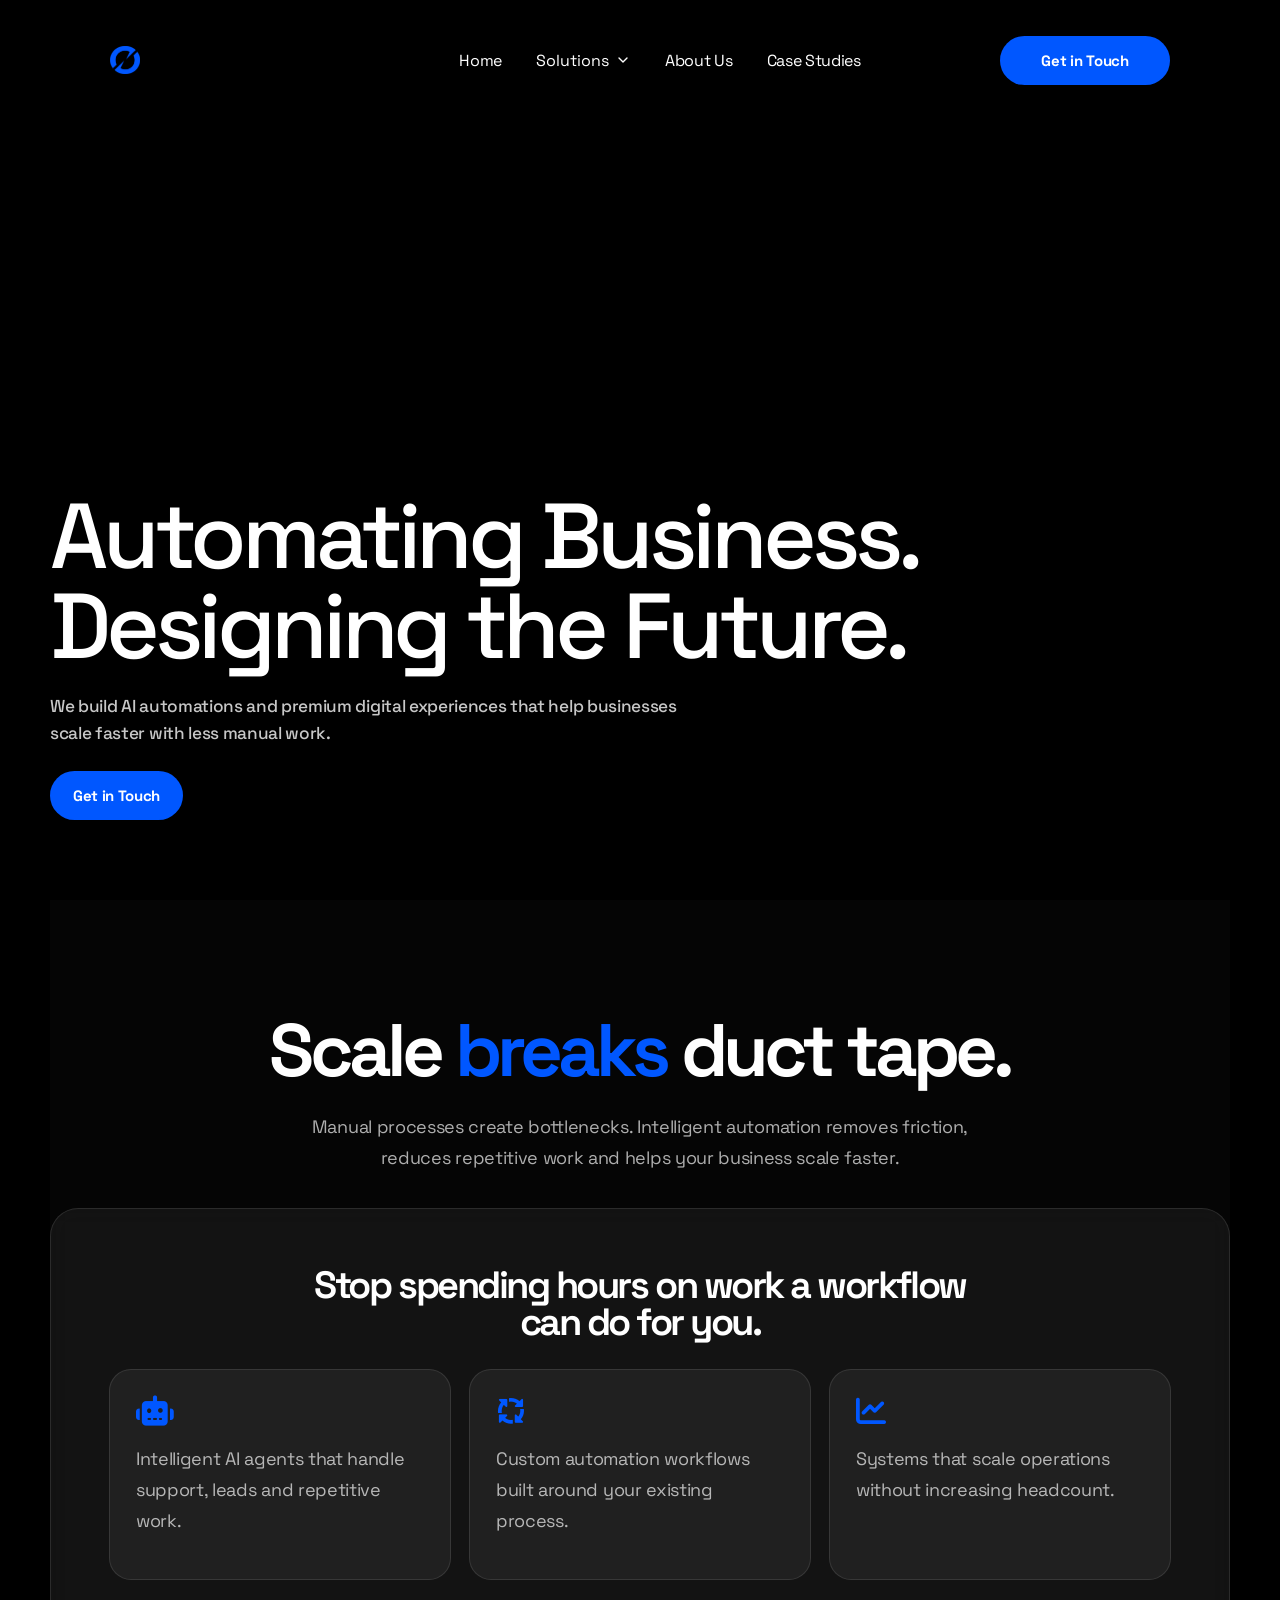
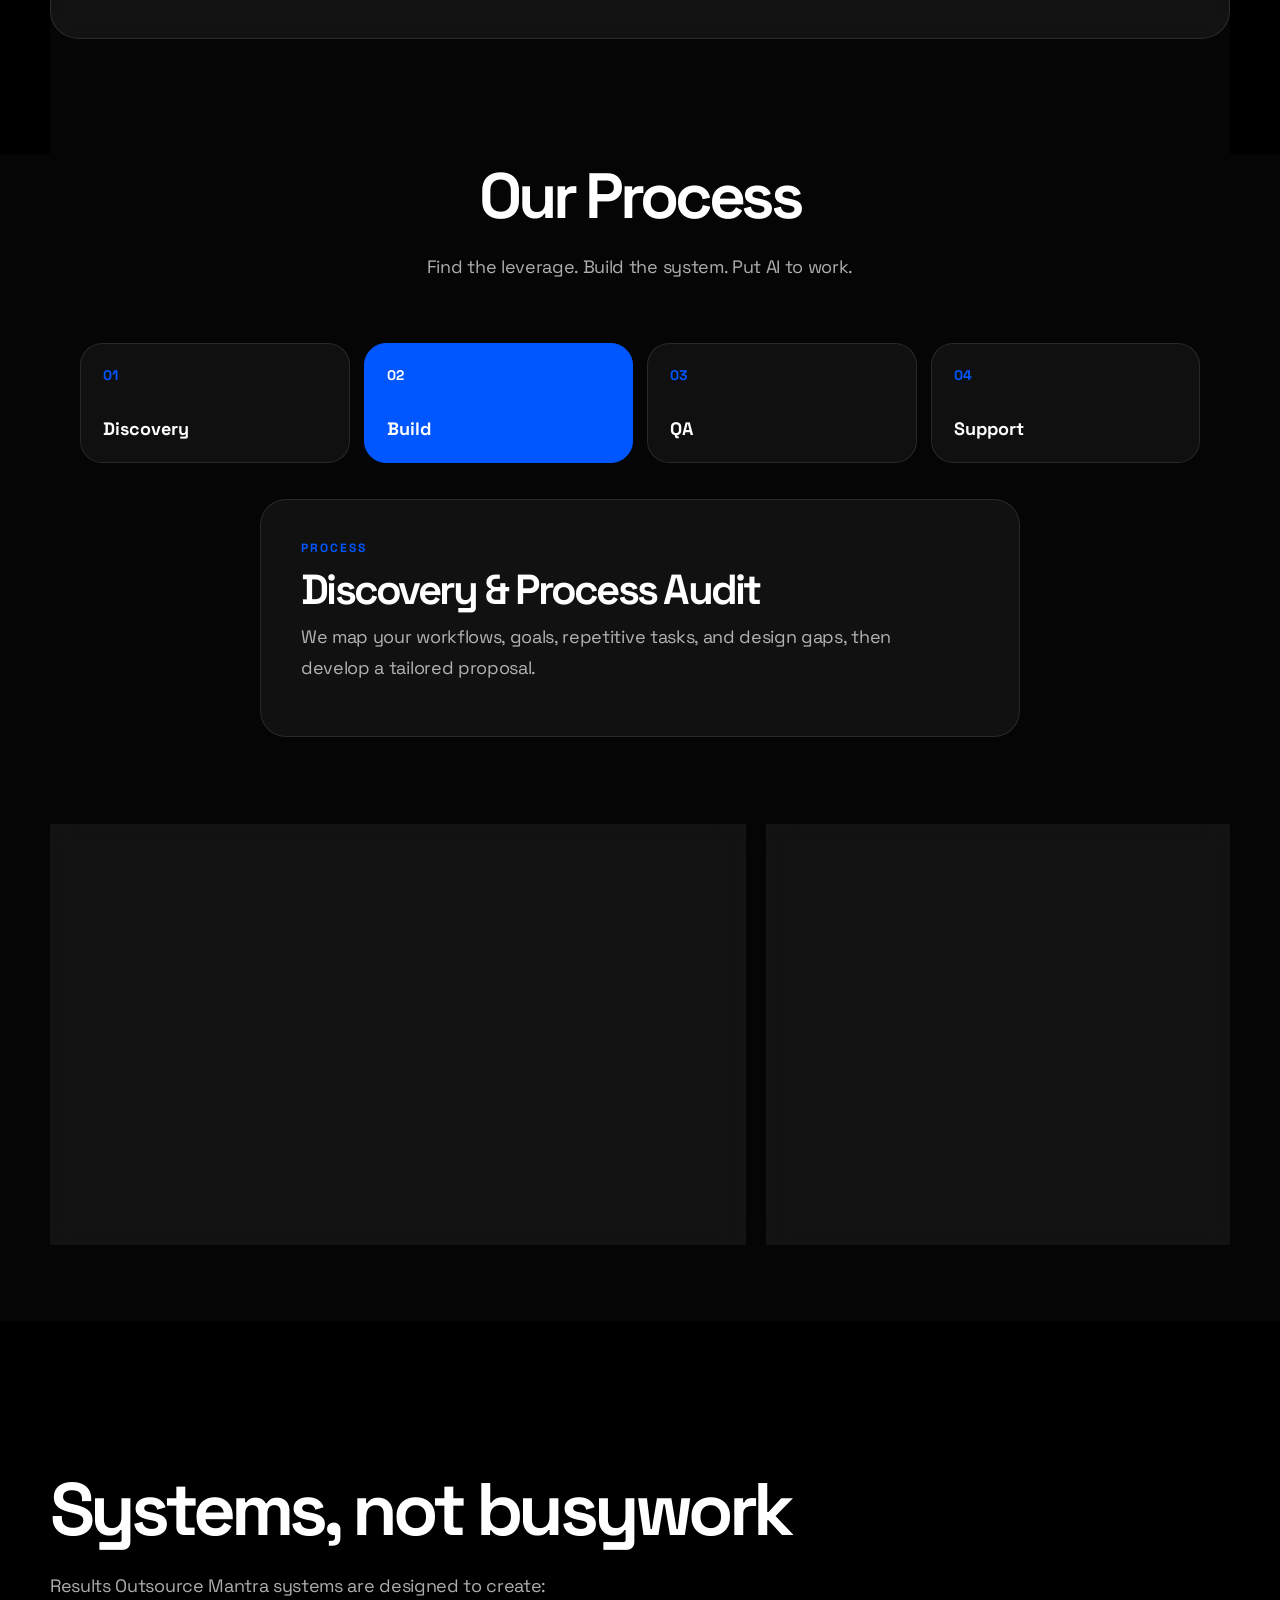
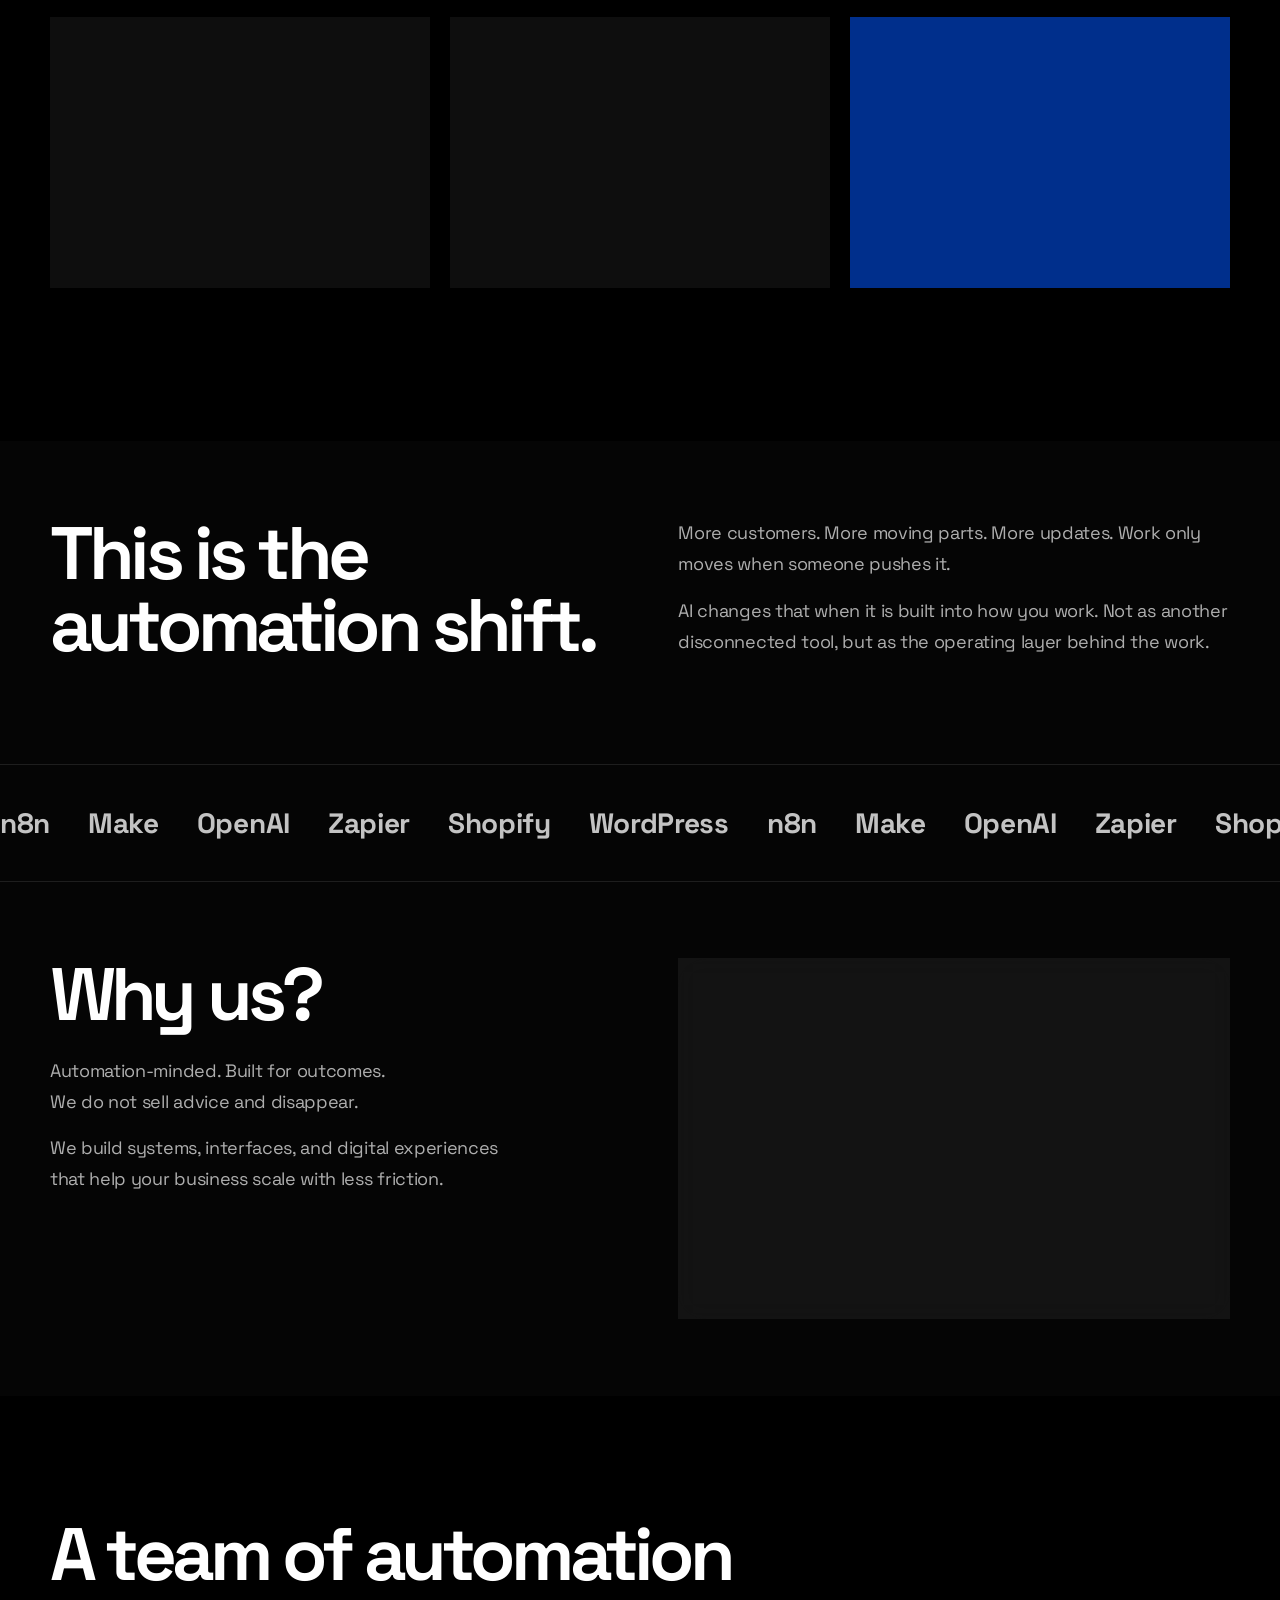
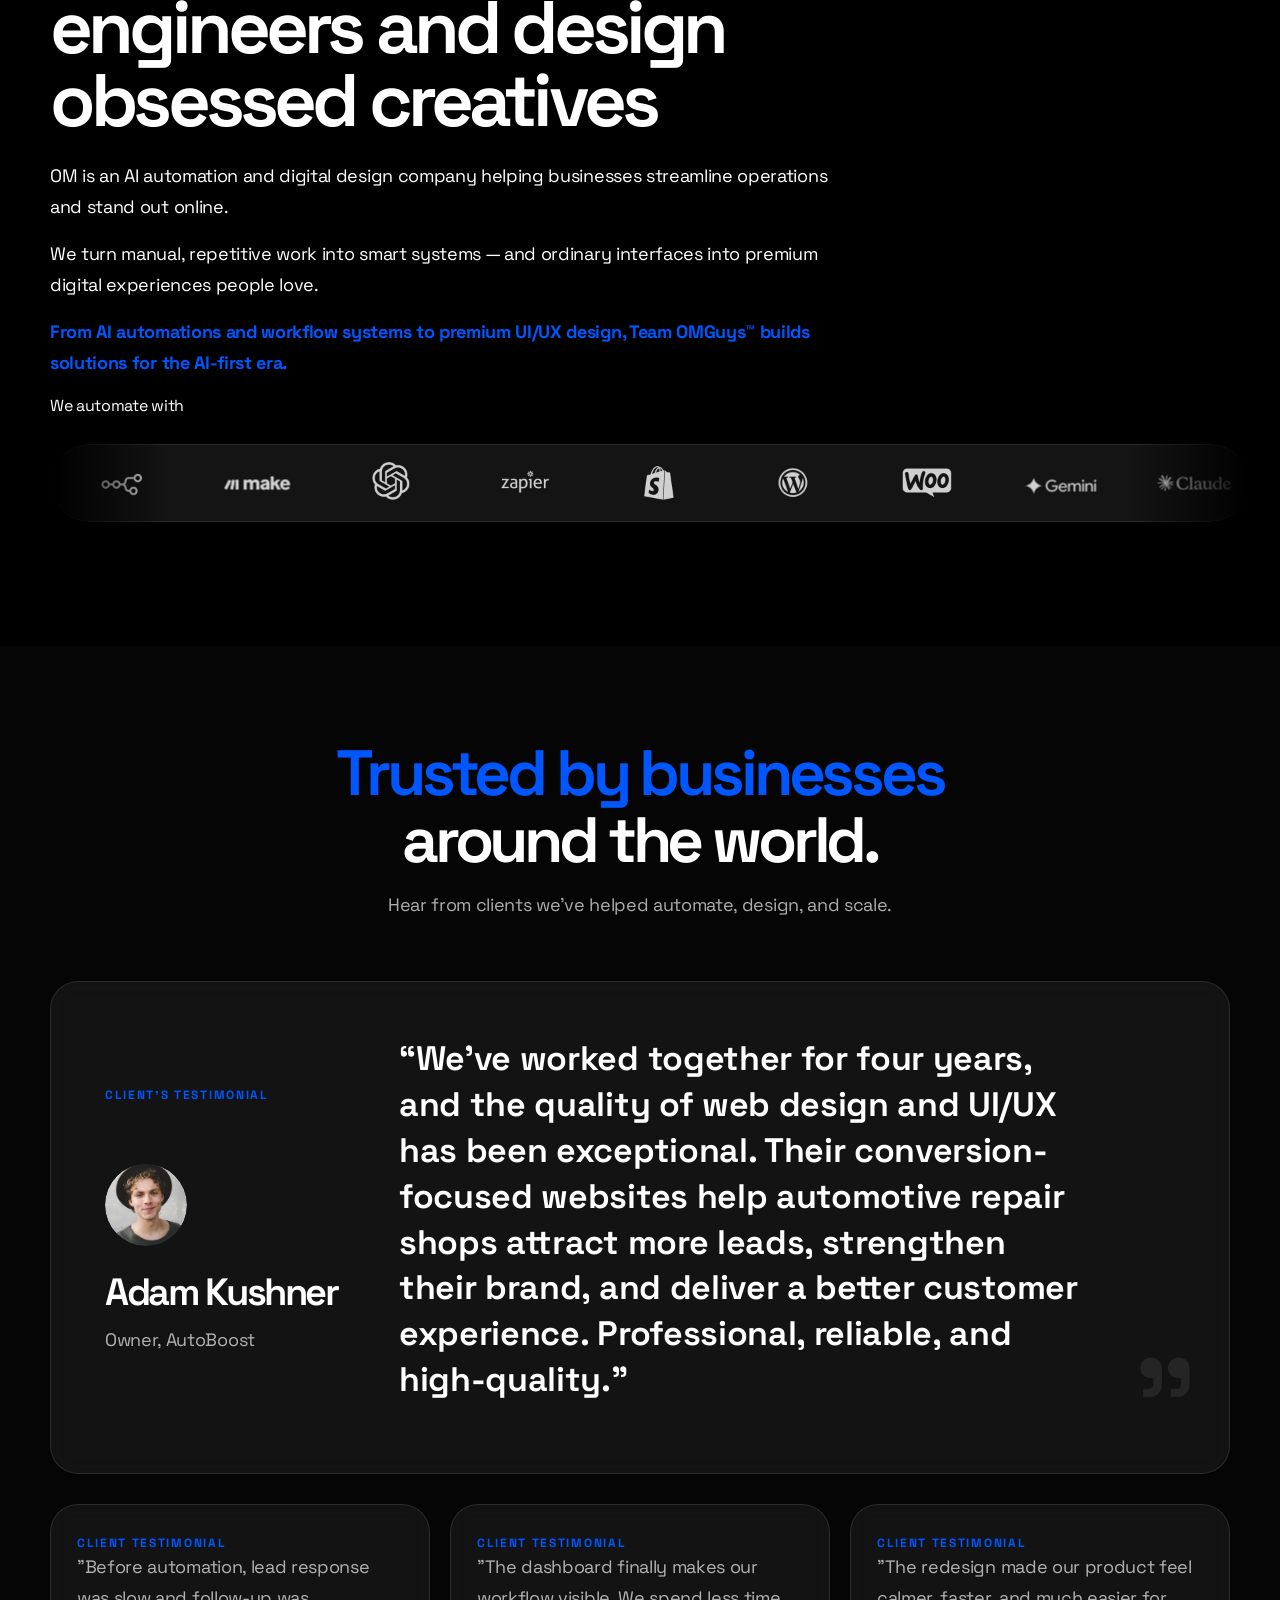
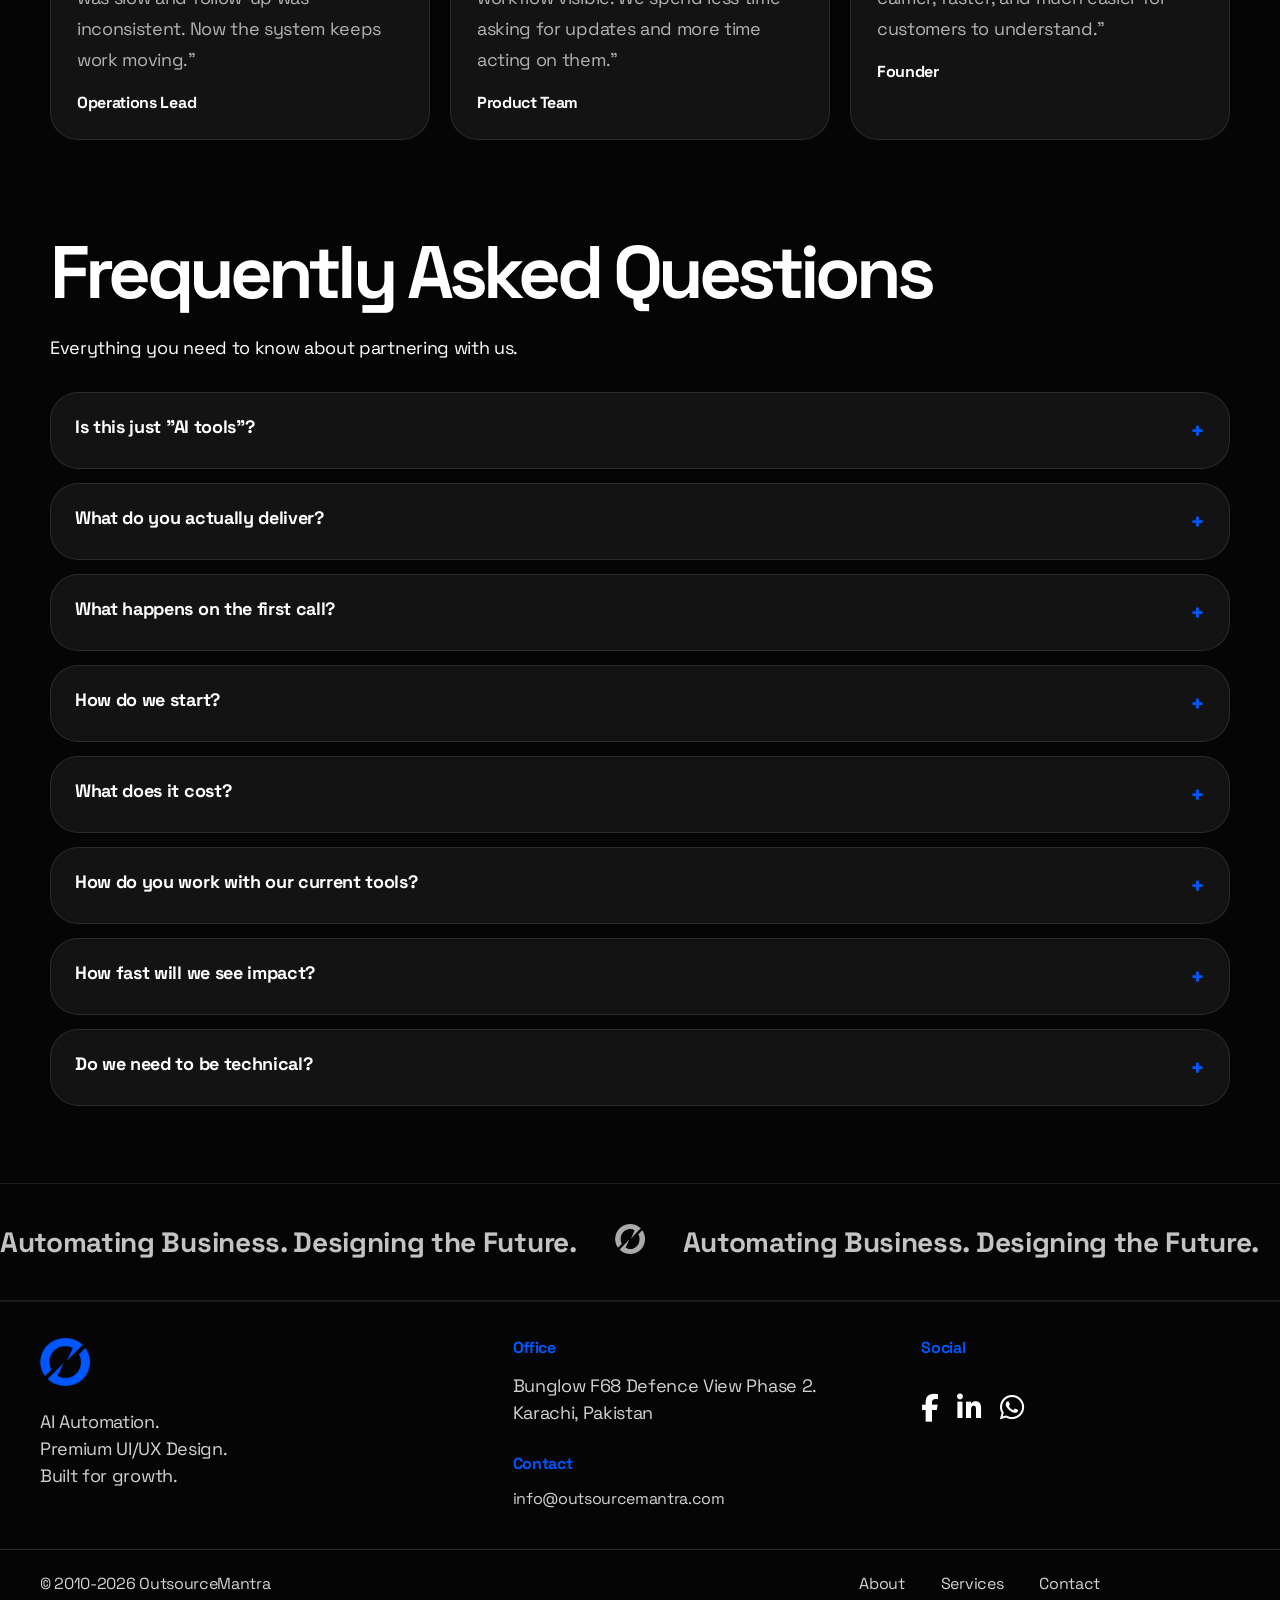
==== index.html @ 35a416cd "Final OM website update" ====
<!doctype html>
<html lang="en">
<!-- HOME index.html -->
<head>
  <meta charset="utf-8" />
  <meta name="viewport" content="width=device-width, initial-scale=1" />
  <meta name="theme-color" content="#020202" />

  <!-- Primary SEO -->
  <title>AI Automation & Premium UI/UX Design | Outsource Mantra</title>

  <meta name="description"
    content="AI automation, workflow systems, and premium UI/UX design built for businesses serious about growth." />

  <meta name="keywords"
    content="AI automation agency, workflow automation, chatbot development, AI agents, UI UX design agency, SaaS design, n8n automation, Make automation, Karachi" />

  <meta name="robots" content="index, follow" />

  <link rel="canonical" href="https://om-one-bay.vercel.app/" />

  <!-- Open Graph -->
  <meta property="og:type" content="website" />
  <meta property="og:url" content="https://om-one-bay.vercel.app/" />
  <meta property="og:site_name" content="Outsource Mantra" />
  <meta property="og:image:url" content="https://om-one-bay.vercel.app/assets/og-image1.jpg" />
<meta property="og:image:secure_url" content="https://om-one-bay.vercel.app/assets/og-image1.jpg" />
<meta property="og:image:type" content="image/jpeg" />
<meta property="og:image:width" content="1200" />
<meta property="og:image:height" content="630" />
<meta property="og:image:alt" content="AI Automation & Premium UI/UX Design | Outsource Mantra" />
  <meta property="og:title"
    content="AI Automation & Premium UI/UX Design | Outsource Mantra" />

  <meta property="og:description"
    content="AI automation, workflow systems, and premium UI/UX design built for businesses serious about growth." />

  <!-- <meta property="og:image"
    content="https://om-one-bay.vercel.app/assets/og-image.jpg" />

  <meta property="og:image:secure_url"
    content="https://om-one-bay.vercel.app/assets/og-image.jpg" /> -->

  <meta property="og:image:type" content="image/jpeg" />
  <meta property="og:image:width" content="1200" />
  <meta property="og:image:height" content="630" />

  <meta property="og:image:alt"
    content="AI Automation & Premium UI/UX Design | Outsource Mantra" />

  <!-- Twitter / X -->
  <meta name="twitter:card" content="summary_large_image" />

  <meta name="twitter:title"
    content="AI Automation & Premium UI/UX Design | Outsource Mantra" />

  <meta name="twitter:description"
    content="AI automation, workflow systems, and premium UI/UX design built for businesses serious about growth." />

  <meta name="twitter:image"
    content="https://om-one-bay.vercel.app/assets/og-image.jpg" />

  <!-- Schema -->
  <script type="application/ld+json">
  {
    "@context": "https://schema.org",
    "@type": "Organization",
    "name": "Outsource Mantra",
    "alternateName": "Team OMGuys",
    "url": "https://om-one-bay.vercel.app",
    "logo": "https://om-one-bay.vercel.app/assets/logo-blue.png",
    "email": "info@outsourcemantra.com",
    "address": {
      "@type": "PostalAddress",
      "addressLocality": "Karachi",
      "addressCountry": "PK"
    },
    "sameAs": [
      "https://www.facebook.com/outsourcemantra",
      "https://www.linkedin.com/company/outsourcemantra"
    ]
  }
  </script>

  <!-- Fonts -->
  <link rel="preconnect" href="https://fonts.googleapis.com" />
  <link rel="preconnect" href="https://fonts.gstatic.com" crossorigin />

  <link
    href="https://fonts.googleapis.com/css2?family=Inter:wght@300;400;500;600;700;800&family=Space+Grotesk:wght@300;400;500;600;700&display=swap"
    rel="stylesheet" />

  <!-- Icons -->
  <link rel="stylesheet"
    href="https://cdnjs.cloudflare.com/ajax/libs/font-awesome/6.5.2/css/all.min.css" />

  <!-- Styles -->
  <link rel="stylesheet"
    href="assets/style-blue.css?v=20260623-og" />
</head>
<body>
  <div class="gradient-blur" aria-hidden="true">
    <div></div>
    <div></div>
    <div></div>
    <div></div>
    <div></div>
    <div></div>
  </div>
  <header class="site-navbar" data-header data-js="site-navbar">
    <a class="site-navbar__brand" href="index.html" aria-label="Outsource Mantra home"><img class="site-navbar__logo"
        src="assets/logo-blue.png" alt="Outsource Mantra logo"></a>
       
    <button class="site-navbar__toggle" type="button" data-js="nav-toggle" aria-expanded="false"
      aria-controls="site-nav"><span></span><span></span><span></span></button>
    <nav class="site-navbar__menu" id="site-nav" data-js="site-menu" aria-label="Primary navigation">
      <a href="index.html">Home</a>
      <div class="site-navbar__menu-group" data-js="nav-menu-group">
        
        <button class="site-navbar__dropdown-trigger" type="button" data-js="nav-dropdown-trigger"
          aria-expanded="false">Solutions <svg class="site-navbar__chevron" width="16" height="16" viewBox="0 0 24 24"
            fill="none">
            <path d="M6 9L12 15L18 9" stroke="currentColor" stroke-width="2" stroke-linecap="round"
              stroke-linejoin="round" />
          </svg></button>
        <div class="site-navbar__dropdown">


          <a href="services.html#ux">Premium UI/UX Design</a>
          <a href="services.html#ugc">UGC Videos</a>
          <a href="services.html#ai">AI Automation</a>
          <a href="services.html#build">Build & Integrate</a>
        </div>
      </div>
      
      <a href="about.html">About Us</a>
      <a href="work.html">Case Studies</a>
    </nav>
    <a class="button button--primary site-navbar__cta" data-js="nav-cta" href="contact.html">Get in Touch</a>
  </header>

  <main>
    <section class="hero cinematic">
      <div class="media-bg media-command" aria-hidden="true">
        <video class="hero-video" autoplay muted loop playsinline>
          <source src="assets/video.mp4" type="video/mp4">
        </video>
      </div>
      <div class="hero-overlay" aria-hidden="true"></div>
      <div class="hero-inner animate-on-scroll">
        <h1>Automating Business.</h1>
        <h2>Designing the Future.</h2>
        <p>
          We build AI automations and premium digital experiences that help businesses scale faster with less manual
          work.
        </p>
        <a class="button button--primary hero__cta" href="contact.html">Get in Touch</a>
      </div>
    </section>
    <section class="break-section animate-on-scroll">
      <h2>Scale <span>breaks</span> duct tape.</h2>
      <p>
        Manual processes create bottlenecks. Intelligent automation removes friction,
        reduces repetitive work and helps your business scale faster.
      </p>
      <div class="install-block">
        <h3>
          <center><span>Stop spending hours on work</span>
            a workflow <br>can do for you.</center>

        </h3>

        <div class="install-grid">

          <article>
            <i class="fa-solid fa-robot feature-icon"></i>

            <p>
              Intelligent AI agents that handle
              support, leads and repetitive work.
            </p>
          </article>

          <article>
            <i class="fa-solid fa-arrows-spin feature-icon"></i>
            <p>
              Custom automation workflows
              built around your existing process.
            </p>
          </article>

          <article>
            <i class="fa-solid fa-chart-line feature-icon"></i>
            <p>
              Systems that scale operations
              without increasing headcount.
            </p>
          </article>

        </div>
      </div>
    </section>

    <section class="approach" id="process">
      <div class="approach-head animate-on-scroll">
        <h2>Our Process</h2>
        <p>Find the leverage. Build the system. Put AI to work.</p>
      </div>

      <div class="process-orbit animate-on-scroll">

        <div class="process-tabs" role="tablist">
          <button class="active" type="button" data-step="0"><b>01</b> Discovery</button>
          <button type="button" data-step="1"><b>02</b> Build</button>
          <button type="button" data-step="2"><b>03</b> QA</button>
          <button type="button" data-step="3"><b>04</b> Support</button>
        </div>

        <div class="process-showcase" data-process-showcase>
          <span>PROCESS</span>
          <h3>Discovery & Process Audit</h3>
          <p>
            We map your workflows, goals, repetitive tasks,
            and design gaps, then develop a tailored proposal.
          </p>
        </div>

      </div>
    </section>
    <section class="start-here section-dark">
      <div class="section-shell animate-on-scroll">
        <div class="offer-grid">
          <article class="offer-card media-card">
            <img class="card-video" src="assets/ble.png" alt="Full system installation">
            <div class="offer-card-content">
              <span class="offer-pill">FullStack</span>
              <h3>We build and install your custom AI team across the business so work runs, quality goes up, and output
                scales without you in the middle.</h3>
              <p>We'll diagnose fast and tell you what to build first.</p>
            </div>
          </article>
          <article class="offer-card texture-card">
            <div class="offer-card-content">
              <span class="offer-pill">In-House Agent</span>
              <p class="offer-kicker">Want to start small?</p>
              <h3>One AI role installed to solve one defined problem fast.</h3>

              <p>We'll tell you if you need an agent or a full system.</p>
              <a class="button button--primary" href="contact.html">Get in Touch</a>
            </div>
          </article>
        </div>
      </div>
    </section>

    <section class="results section-dark animate-on-scroll">
      <div class="media-bg media-desk" aria-hidden="true">
        <video class="card-video" autoplay muted loop playsinline preload="metadata" aria-hidden="true">
          <source src="assets/typewriter.mp4" type="video/mp4">
        </video>
      </div>
      <div class="section-shell">
        <h2>Systems, not busywork</h2>
        <p>Results Outsource Mantra systems are designed to create:</p>
        <div class="metric-grid">
          <article><strong ">20+</strong><b>years of delivery</b><span>Digital operations, design, development, and client
              delivery experience.</span></article>
          <article><strong ">24/7</strong><b>AI support coverage</b><span>Agents and chatbots can handle first-response
              work around the clock.</span></article>
          <article class="accent"><strong>0</strong><b>manual copy-paste loops</b><span>When tools are integrated
              correctly, routine updates move on their own.</span></article>
        </div>
      </div>
    </section>

    <section class="manifesto section-dark">
      <div class="section-shell split animate-on-scroll">
        <h2>This is the automation shift.</h2>
        <div>
          <p>More customers. More moving parts. More updates. Work only moves when someone pushes it.</p>
          <p>AI changes that when it is built into how you work. Not as another disconnected tool, but as the
            operating
            layer behind the work.</p>
        </div>
      </div>
      <div class="logo-marquee" style=" color:#ffffff;">
        <div class="logo-track">
          <div class="logo-group">
            <span>n8n</span><span>Make</span><span>OpenAI</span><span>Zapier</span><span>Shopify</span><span>WordPress</span>
          </div>

          <div class="logo-group" aria-hidden="true">
            <span>n8n</span><span>Make</span><span>OpenAI</span><span>Zapier</span><span>Shopify</span><span>WordPress</span>
          </div>

          <div class="logo-group" aria-hidden="true">
            <span>n8n</span><span>Make</span><span>OpenAI</span><span>Zapier</span><span>Shopify</span><span>WordPress</span>
          </div>
          <div class="logo-group" aria-hidden="true">
            <span>n8n</span><span>Make</span><span>OpenAI</span><span>Zapier</span><span>Shopify</span><span>WordPress</span>
          </div>
          <div class="logo-group" aria-hidden="true">
            <span>n8n</span><span>Make</span><span>OpenAI</span><span>Zapier</span><span>Shopify</span><span>WordPress</span>
          </div>
        </div>
      </div>
    </section>
    <section class="why section-dark">
      <div class="section-shell split animate-on-scroll">
        <div>

          <h2>Why us?</h2>
          <p>
            Automation-minded. Built for outcomes.<br>
            We do not sell advice and disappear.<br></p>
          <p>We build systems, interfaces, and digital experiences<br>
            that help your business scale with less friction.
          </p>
        </div>
        <div class="proof-card">
          <div class="media-bg media-team"></div>
          <img src="assets/why.jpg" alt="OMGuys Logo" class="proof-img">
        </div>
      </div>

    </section>

    <section class="leverage-section">
      <video class="leverage-video" autoplay muted loop playsinline>
        <source src="assets/cinema.mp4" type="video/mp4">
      </video>

      <div class="leverage-overlay"></div>

      <div class="section-shell leverage-content">
        <h2>A team of automation engineers and design obsessed creatives</h2>

        <p class="lead">
          OM is an AI automation and digital design company helping businesses streamline operations and stand out
          online.
        </p>

        <p>
          We turn manual, repetitive work into smart systems — and ordinary interfaces into premium digital experiences
          people love.
        </p>

        <p class="orange">
          From AI automations and workflow systems to premium UI/UX design, Team OMGuys™ builds solutions for the
          AI-first era.
        </p>
        <span> We automate with </span>
        <div class="trusted-row logo-slider-row">

          <div class="tool-logo-slider" aria-label="Automation platform logos">
            <div class="tool-logo-track">
              <span class="tool-logo"><img src="assets/n8n.png" alt="n8n"></span>
              <span class="tool-logo"><img src="assets/m.png" alt="Make"></span>
              <span class="tool-logo"><img src="assets/chat.png" alt="OpenAI"></span>
              <span class="tool-logo"><img src="assets/z.png" alt="Zapier"></span>
              <span class="tool-logo"><img src="assets/s.png" alt="shopify"></span>
              <span class="tool-logo"><img src="assets/word.png" alt="wordpress"></span>
              <span class="tool-logo"><img src="assets/w.png" alt="woocommerce"></span>
              <span class="tool-logo"><img src="assets/ge.png" alt="Gemeni"></span>
              <span class="tool-logo"><img src="assets/c.png" alt="Claude"></span>
              <span class="tool-logo"><img src="assets/g.png" alt="Groq"></span>
              <span class="tool-logo"><img src="assets/n.png" alt="NotebookLLM"></span>

              <span class="tool-logo"><img src="assets/n8n.png" alt="n8n"></span>
              <span class="tool-logo"><img src="assets/m.png" alt="Make"></span>
              <span class="tool-logo"><img src="assets/chat.png" alt="OpenAI"></span>
              <span class="tool-logo"><img src="assets/z.png" alt="Zapier"></span>
              <span class="tool-logo"><img src="assets/s.png" alt="shopify"></span>
              <span class="tool-logo"><img src="assets/word.png" alt="wordpress"></span>
              <span class="tool-logo"><img src="assets/w.png" alt="woocommerce"></span>
              <span class="tool-logo"><img src="assets/ge.png" alt="Gemeni"></span>
              <span class="tool-logo"><img src="assets/c.png" alt="Claude"></span>
              <span class="tool-logo"><img src="assets/g.png" alt="Groq"></span>
              <span class="tool-logo"><img src="assets/n.png" alt="NotebookLLM"></span>
              <!-- slider -->
              <span class="tool-logo"><img src="assets/n8n.png" alt="n8n"></span>
              <span class="tool-logo"><img src="assets/m.png" alt="Make"></span>
              <span class="tool-logo"><img src="assets/chat.png" alt="OpenAI"></span>
              <span class="tool-logo"><img src="assets/z.png" alt="Zapier"></span>
              <span class="tool-logo"><img src="assets/s.png" alt="shopify"></span>
              <span class="tool-logo"><img src="assets/word.png" alt="wordpress"></span>
              <span class="tool-logo"><img src="assets/w.png" alt="woocommerce"></span>
              <span class="tool-logo"><img src="assets/ge.png" alt="Gemeni"></span>
              <span class="tool-logo"><img src="assets/c.png" alt="Claude"></span>
              <span class="tool-logo"><img src="assets/g.png" alt="Groq"></span>
              <span class="tool-logo"><img src="assets/n.png" alt="NotebookLLM"></span>

            </div>
          </div>
        </div>
      </div>
      </div>

    </section>
    <section class="testimonial-section">
      <div class="section-shell">
        <div class="testimonial-head">
          <div>
            <br>
            <br><br>
            <br>
            <h2><span>Trusted by businesses</span><br>around the world.</h2>
            <p>Hear from clients we've helped automate, design, and scale.</p>
          </div>
        </div>

        <div class="testimonial-card">
          <div class="testimonial-left">
            <span>CLIENT'S TESTIMONIAL</span>

            <div class="avatar">
              <img src="assets/a.jpg" alt="Photo of Sarah Mitchell, Founder of E-commerce Brand">
            </div>

            <h3>Adam Kushner </h3>
            <p>Owner, AutoBoost</p>
          </div>

          <div class="testimonial-quote">
            <p>
              “We've worked together for four years, and the quality of web design and UI/UX has been exceptional.
              Their conversion-focused websites help automotive repair shops attract more leads, strengthen their brand,
              and deliver a better customer experience. Professional, reliable, and high-quality.”
            </p>
          </div>

          <div class="quote-mark">”</div>
        </div>
      </div>
      <div class="section-shell animate-on-scroll">

        <div class="testimonial-grid">
          <blockquote><span>Client Testimonial</span>
            <p>"Before automation, lead response was slow and follow-up was inconsistent. Now the system keeps work
              moving."</p><cite>Operations Lead</cite>
          </blockquote>
          <blockquote><span>Client Testimonial</span>
            <p>"The dashboard finally makes our workflow visible. We spend less time asking for updates and more time
              acting on them."</p><cite>Product Team</cite>
          </blockquote>
          <blockquote><span>Client Testimonial</span>
            <p>"The redesign made our product feel calmer, faster, and much easier for customers to understand."</p>
            <cite>Founder</cite>
          </blockquote>
        </div>
      </div>
    </section>

    <section class="faq section-dark">
      <div class="section-shell animate-on-scroll">
        <h2>Frequently Asked Questions</h2>
        <p>Everything you need to know about partnering with us.</p>
        <div class="faq-list">
          <details>
            <summary>Is this just "AI tools"?</summary>
            <p>No. We map the workflow, connect your tools, build the automation, test it, and hand over a working
              system.</p>
          </details>
          <details>
            <summary>What do you actually deliver?</summary>
            <p>AI automations, chatbots, AI agents, dashboards, UI/UX design, integrations, and deployment support.</p>
          </details>
          <details>
            <summary>What happens on the first call?</summary>
            <p>We identify your highest-friction workflows and recommend what to automate or redesign first.</p>
          </details>
          <details>
            <summary>How do we start?</summary>
            <p>Start with discovery and a process audit. From there, Team OMGuys creates a practical build plan.</p>
          </details>
          <details>
            <summary>What does it cost?</summary>
            <p>Pricing depends on scope, integrations, support needs, and whether you need automation, design, build, or
              all three.</p>
          </details>
          <details>
            <summary>How do you work with our current tools?</summary>
            <p>We integrate with tools such as WordPress, Shopify, CRMs, n8n, Make, Zapier, and custom APIs.</p>
          </details>
          <details>
            <summary>How fast will we see impact?</summary>
            <p>Focused automations can create impact quickly; larger systems are built in milestones.</p>
          </details>
          <details>
            <summary>Do we need to be technical?</summary>
            <p>No. We handle mapping, design, build, testing, deployment, and handover.</p>
          </details>
        </div>
      </div>
    </section>

  </main>
  <div class="logo-marquee a" style=" color:#ffffff;">
    <div class="logo-track">
      <div class="logo-group">
        <span>Automating Business. Designing the Future.</span> <img src="assets/logo-grey.png"
          style="width: 30px; height:30px;"><span>Automating Business. Designing the
          Future.</span><img src="assets/logo-grey.png" style="width: 30px; height:30px;"><span>Automating Business.
          Designing the Future.</span><img src="assets/logo-grey.png" style="width: 30px; height:30px;">
      </div>

      <div class="logo-group" aria-hidden="true">
        <span>Automating Business. Designing the Future.</span><img src="assets/logo-grey.png"
          style="width: 30px; height:30px;"><span>Automating Business. Designing the
          Future.</span><img src="assets/logo-grey.png" style="width: 30px; height:30px;"><span>Automating Business.
          Designing the Future.</span><img src="assets/logo-grey.png" style="width: 30px; height:30px;">
      </div>

      <div class="logo-group" aria-hidden="true">
        <span>Automating Business. Designing the Future.</span><img src="assets/logo-grey.png"
          style="width: 30px; height:30px;"><span>Automating Business. Designing the
          Future.</span><img src="assets/logo-grey.png" style="width: 30px; height:30px;"><span>Automating Business.
          Designing the Future.</span><img src="assets/logo-grey.png" style="width: 30px; height:30px;">
      </div>
    </div>
  </div>
  <footer class="site-footer">
    <div class="site-footer__grid">

      <div class="site-footer__brand">
        <img src="assets/logo-blue.png" alt="Outsource Mantra">
        <br>
        <p>
          AI Automation.<br>
          Premium UI/UX Design.<br>
          Built for growth.
        </p>
      </div>

      <div class="site-footer__column">
        <h4>Office</h4>
        <p>
          Bunglow F68 Defence View Phase 2.<br> Karachi, Pakistan
        </p>
        <br>
        <h4>Contact</h4>
        <a href="mailto:info@outsourcemantra.com">
          info@outsourcemantra.com
        </a>
      </div>

      <div class="site-footer__column social">
        <h4>Social</h4>

        <div class="site-footer__socials">

          <a href="https://www.facebook.com/outsourcemantra" target="_blank">
            <i class="fa-brands fa-facebook-f"></i>
          </a>

          <a href="https://www.linkedin.com/company/outsourcemantra" target="_blank">
            <i class="fa-brands fa-linkedin-in"></i>
          </a>

          <a href="https://wa.me/923112053731" target="_blank">
            <i class="fa-brands fa-whatsapp"></i>
          </a>

        </div>
      </div>

    </div>

    <div class="site-footer__bottom">
      <span>© 2010-2026 OutsourceMantra</span>

      <div class="site-footer__links">
        <a href="about.html">About</a>
        <a href="services.html">Services</a>
        <a href="contact.html">Contact</a>
      </div>
    </div>
  </footer>
  <script src="assets/app.js?v=20260619-formlogos" defer></script>
</body>

</html>
---- assets/style-blue.css ----
/* =========================================================
   Outsource Mantra - Production Blue Theme
   CSS is organized by component/page. Keep visual class names here; use data-js attributes for behavior.
   ========================================================= */

/* Global styles */
:root {
  --primary: #0057FF;
  --primary-hover: #0047D6;
  --accent: #0057FF;
  --orange: #0057FF;
  --primary-rgb: 0, 87, 255;
  --bg: #050505;
  --bg-2: #000000;
  --surface: #0b0b0b;
  --surface-2: #111111;
  --surface-3: #161616;
  --text: #ffffff;
  --muted: rgba(255, 255, 255, .68);
  --muted-2: rgba(255, 255, 255, .48);
  --dark: #ffffff;
  --white: #ffffff;
  --soft: #101010;
  --light: rgba(255, 255, 255, .08);
  --line: rgba(255, 255, 255, .10);
  --line-strong: rgba(255, 255, 255, .16);
  --shadow: none;
  --max: 1180px;
  --radius: 28px;
  --radius-sm: 18px;
  --header-h: 120px;
}

* {
  box-sizing: border-box;
}

html {
  scroll-behavior: smooth;
  overflow-x: hidden;
  background: var(--bg-2);
}

body {
  margin: 0;
  overflow-x: hidden;
  background: var(--bg-2);
  color: var(--text);
  font-family: Inter, Geist, ui-sans-serif, system-ui, -apple-system, BlinkMacSystemFont, "Segoe UI", sans-serif;
  letter-spacing: -.02em;
}

body.is-nav-open {
  overflow: hidden;
}

a {
  color: inherit;
  text-decoration: none;
}

button,
input,
textarea {
  font: inherit;
}

button {
  cursor: pointer;
}

img,
video {
  max-width: 100%;
  display: block;
}

p {
  margin: 0 0 1rem;
  color: var(--muted);
  font-size: clamp(16px, 1.45vw, 18px);
  line-height: 1.72;
}

h1,
h2,
h3,
h4,
p {
  margin-top: 0;
}

h1,
h2,
h3 {
  color: var(--text);
  line-height: .98;
  letter-spacing: -.065em;
}

h1 {
  font-size: clamp(48px, 8vw, 116px);
  margin: 0 0 22px;
  font-weight: 700;
}

h2 {
  font-size: clamp(36px, 5.8vw, 76px);
  margin: 0 0 24px;
  font-weight: 650;
}

h3 {
  font-size: clamp(23px, 3vw, 38px);
  font-weight: 650;
  margin: 0 0 14px;
}

.section-shell {
  width: min(var(--max), calc(100% - 40px));
  margin-inline: auto;
  padding: clamp(72px, 6vw, 124px) 0;
}

.eyebrow,
.eyebrow.dark,
.about-kicker,
.about-nova-kicker,
.case-kicker {
  display: inline-flex;
  align-items: center;
  gap: 8px;
  margin: 0 0 16px;
  color: var(--primary);
  text-transform: uppercase;
  font-size: 12px;
  font-weight: 850;
  letter-spacing: .18em;
}

.eyebrow:before {
  display: none;
}

.gradient-blur {
  display: none !important;
}

.section-shell .button--primary {
  background: #fff !important;
  color: var(--primary) !important;
  box-shadow: none !important;
}

.page-hero .section-shell {
  padding-bottom: 70px;
}

.results .section-shell {
  position: relative !important;
  z-index: 2 !important;
}

.testimonial-section .section-shell {
  padding-top: 10px !important;
  padding-bottom: 20px !important;
}

details {
  padding: 22px 24px;
  background: rgba(255, 255, 255, .06) !important;
  border: 1px solid var(--line) !important;
}

summary {
  font-weight: 850;
  color: #fff !important;
  font-size: 18px;
  list-style: none;
  display: flex;
  justify-content: space-between;
  gap: 18px;
}

summary::-webkit-details-marker {
  display: none;
}

summary:after {
  content: "+";
  color: var(--primary) !important;
  font-size: 24px;
}

details[open] summary:after {
  content: "–";
}

details p {
  color: var(--muted) !important;
}

label {
  display: grid;
  gap: 8px;
  margin-bottom: 16px;
  color: #fff;
  font-weight: 750;
}

input,
textarea {
  width: 100%;
  border: 1px solid var(--line);
  border-radius: 16px;
  padding: 15px 16px;
  color: #fff;
  background: #101010;
  outline: none;
  transition: .2s;
}

input:focus,
textarea:focus {
  border-color: var(--primary);
  box-shadow: 0 0 0 3px rgba(var(--primary-rgb), .18);
}

.about-hero-content,
.about-nova-hero .section-shell {
  position: relative;
  z-index: 2;
  color: #fff;
}

.about-video-band .section-shell,
.about-nova-band .section-shell {
  position: relative;
  z-index: 2;
}

.impact-banner .section-shell {
  width: min(1200px, calc(100% - 40px));
  margin: 0 auto;
  padding: 0 !important;
  min-height: 360px;
  display: flex;
  flex-direction: column;
  justify-content: center;
  align-items: center;
  text-align: center !important;
}

html,
body,
button,
input,
textarea,
select,
a,
p,
span,
li,
label,
small,
strong,
blockquote,
summary,
details,
h1,
h2,
h3,
h4,
h5,
h6 {
  font-family: "Space Grotesk", sans-serif !important;
}


/* Navbar */
.site-navbar {
  font-family: "Space Grotesk", Inter, system-ui, sans-serif !important;
  position: fixed !important;
  top: 0 !important;
  left: 0 !important;
  right: 0 !important;
  transform: none !important;
  z-index: 999 !important;
  width: 100% !important;
  max-width: 100% !important;
  height: var(--header-h) !important;
  min-height: var(--header-h) !important;
  display: grid !important;
  grid-template-columns: 210px 1fr 170px !important;
  align-items: center !important;
  gap: 24px !important;
  padding: 0 max(24px, calc((100vw - 1060px)/2)) !important;
  background: rgba(0, 0, 0, .18) !important;
  border: none !important;
  border-radius: 0 !important;
  box-shadow: none !important;
  backdrop-filter: blur(14px) !important;
  -webkit-backdrop-filter: blur(14px) !important;
  transition: background .25s ease, height .25s ease;
}

.site-navbar.is-scrolled {
  height: var(--header-h) !important;
  min-height: var(--header-h) !important;
  background: rgba(0, 0, 0, .58) !important;
}

.site-navbar__brand {
  justify-self: start !important;
  display: inline-flex !important;
  align-items: center !important;
  gap: 10px !important;
  min-width: 0 !important;
}

.site-navbar__logo {
  width: 30px !important;
  height: 30px !important;
  object-fit: contain !important;
  filter: none !important;
  flex: 0 0 50px !important;
}

.site-navbar__brand-text {
  color: #fff !important;
  font-size: 14px !important;
  font-weight: 800 !important;
  line-height: .9 !important;
  letter-spacing: -.04em !important;
}

.site-navbar__menu {
  justify-self: center !important;
  display: flex !important;
  align-items: center !important;
  justify-content: center !important;
  gap: 34px !important;
  color: rgba(255, 255, 255) !important;
  font-size: 16px !important;
  font-weight: 400 !important;
}

.site-navbar__menu>a,
.site-navbar__dropdown-trigger {
  border: 0 !important;
  color: inherit !important;
  background: transparent !important;
  padding: 0 !important;
  border-radius: 999px !important;
  display: inline-flex !important;
  align-items: center !important;
  gap: 6px !important;
  transition: .22s ease !important;
}

.site-navbar__menu>a:hover,
.site-navbar__dropdown-trigger:hover,
.site-navbar__menu-group.is-open .site-navbar__dropdown-trigger {
  color: #fff !important;
  background: transparent !important;
}

.site-navbar__menu-group {
  position: relative !important;
  padding: 22px 0 !important;
}

.site-navbar__dropdown {
  position: absolute !important;
  top: 100% !important;
  left: 50% !important;
  transform: translateX(-50%) translateY(10px) !important;
  width: 220px !important;
  min-width: 220px !important;
  padding: 10px !important;
  border-radius: 18px !important;
  background: rgba(8, 8, 8, .96) !important;
  border: 1px solid var(--line) !important;
  box-shadow: 0 22px 55px rgba(0, 0, 0, .35) !important;
  opacity: 0 !important;
  visibility: hidden !important;
  pointer-events: none !important;
  display: block !important;
  z-index: 9999 !important;
  transition: .2s ease !important;
}

.site-navbar__menu-group:hover .site-navbar__dropdown,
.site-navbar__menu-group.is-open .site-navbar__dropdown {
  opacity: 1 !important;
  visibility: visible !important;
  pointer-events: auto !important;
  transform: translateX(-50%) translateY(0) !important;
}

.site-navbar__dropdown a {
  display: block !important;
  width: 100% !important;
  padding: 12px 14px !important;
  border-radius: 12px !important;
  color: rgba(255, 255, 255, .78) !important;
  background: transparent !important;
  font-size: 14px !important;
  font-weight: 600 !important;
  line-height: 1.2 !important;
  white-space: nowrap !important;
  text-align: start !important;
}

.site-navbar .site-navbar__dropdown a:hover,
.site-navbar__dropdown a:hover {
  background: var(--primary) !important;
  color: #fff !important;
}

.site-navbar__toggle {
  display: none;
  width: 46px;
  height: 46px;
  border: 1px solid var(--line);
  border-radius: 14px;
  background: rgba(255, 255, 255, .08);
  align-items: center;
  justify-content: center;
  flex-direction: column;
  gap: 5px;
}

.site-navbar__toggle span {
  width: 20px;
  height: 2px;
  background: #fff;
  border-radius: 99px;
  transition: .2s;
}

.button--primary,
.button--shiny,
.site-navbar__cta {
  background: var(--primary) !important;
  color: #fff !important;
  box-shadow: none !important;
}

.button--primary:hover,
.button--shiny:hover,
.site-navbar__cta:hover {
  background: var(--primary-hover) !important;
  color: #fff !important;
}

.site-navbar__brand:hover {
  transform: scale(1.5) !important;
}

.site-navbar__cta:hover {
  background: transparent !important;
  border: 2px solid #ffff !important;
  color: #ffff !important;
  transform: scale(1.05) !important;
}

.site-navbar>a:not(.site-navbar__cta):hover,
.site-navbar__menu>a:hover {
  color: var(--primary) !important;
}

.site-navbar button:hover {
  color: var(--primary) !important;
}

.site-navbar__menu-group:hover .site-navbar__dropdown,
.site-navbar__dropdown:hover {
  opacity: 1 !important;
  visibility: visible !important;
  pointer-events: auto !important;
  transform: translateX(-50%) translateY(0) !important;
}



/* Buttons */
.button {
  display: inline-flex;
  align-items: center;
  justify-content: center;
  gap: 10px;
  min-height: 48px;
  padding: 14px 22px;
  border-radius: 999px;
  font-weight: 800;
  font-size: 15px;
  border: 1px solid transparent;
  transition: .25s ease;
  white-space: nowrap;
}

.button:hover {
  transform: translateY(-2px);
  box-shadow: none !important;
}

.button--shiny.button--light {
  background: #fff !important;
  color: var(--primary) !important;
  box-shadow: none !important;
}

.text-link {
  color: var(--primary);
  font-weight: 800;
}

.hero-inner .button {
  margin-top: 8px !important;
}

.contact-form .button {
  color: #fff !important;
  background-color: var(--primary) !important;
  box-shadow: none !important;
}

.contact-form .button:hover {
  background: #e0d3d3 !important;
  color: var(--accent) !important;
  transform: scale(1.05) !important;
}

/* Hero sections */
.cinematic {
  position: relative;
  isolation: isolate;
  overflow: hidden;
}

.media-bg {
  position: absolute;
  inset: 0;
  z-index: -2;
  background: none !important;
}

.hero-video,
.card-video,
.leverage-video {
  position: absolute;
  inset: 0;
  width: 100%;
  height: 100%;
  object-fit: cover;
}

.hero-overlay,
.leverage-overlay {
  position: absolute;
  inset: 0;
  z-index: -1;
}

.hero {
  min-height: 100svh !important;
  display: flex;
  align-items: flex-end !important;
  padding: 260px 0 80px !important;
  background: #000;
}

.hero-video {
  opacity: .95 !important;
  filter: none !important;
}

.hero-overlay {
  background: linear-gradient(90deg, rgba(0, 0, 0, .72), rgba(0, 0, 0, .50), rgba(0, 0, 0, .30)) !important;
  backdrop-filter: none !important;
}

.hero-inner {
  width: min(var(--max), calc(100% - 40px));
  margin: 0 auto !important;
  position: relative;
  z-index: 5;
}

.hero-inner h1,
.hero-inner h2 {
  color: #fff !important;
  font-family: "Space Grotesk", Inter, system-ui, sans-serif !important;
  font-size: clamp(56px, 7.2vw, 96px) !important;
  font-weight: 500 !important;
  letter-spacing: -.055em !important;
  line-height: .98 !important;
  margin: 0 !important;
  max-width: 980px !important;
}

.hero-inner h2 {
  margin-bottom: 22px !important;
}

.hero-inner p {
  color: rgba(255, 255, 255, .78) !important;
  max-width: 650px !important;
  font-size: clamp(17px, 1.35vw, 20px) !important;
  line-height: 1.55 !important;
  font-weight: 500 !important;
}

.page-hero {
  min-height: 460px;
  display: flex;
  align-items: end;
  padding-top: 120px;
  background: #050505;
}

.page-hero h1 {
  max-width: 900px;
  color: #fff;
}

.results .media-bg {
  position: absolute !important;
  inset: 0 !important;
  opacity: 1 !important;
  z-index: 0 !important;
  background: none !important;
}

.results .media-bg video,
.results .media-bg .card-video {
  opacity: .9 !important;
  filter: brightness(.65) contrast(1.05) !important;
  width: 100% !important;
  height: 100% !important;
  object-fit: cover !important;
}

.proof-card .media-bg {
  opacity: .25;
}

.about-hero,
.about-nova-hero {
  position: relative;
  min-height: 100vh;
  display: flex;
  align-items: flex-end;
  overflow: hidden;
  padding-bottom: 110px;
  background: #000;
}

.about-hero-video,
.about-nova-hero video {
  position: absolute;
  inset: 0;
  width: 100%;
  height: 100%;
  object-fit: cover;
  z-index: 0;
}

.about-hero-overlay,
.about-nova-overlay {
  position: absolute;
  inset: 0;
  background: linear-gradient(90deg, rgba(0, 0, 0, .82), rgba(0, 0, 0, .48), rgba(0, 0, 0, .20)), linear-gradient(180deg, rgba(0, 0, 0, .35), rgba(0, 0, 0, .70));
  z-index: 1;
}

.about-hero h1,
.about-nova-hero h1 {
  max-width: 980px;
  color: #fff;
  font-family: "Space Grotesk", Inter, sans-serif;
  font-size: clamp(58px, 7vw, 104px);
  font-weight: 500;
  line-height: .92;
  letter-spacing: -.07em;
  margin: 0 0 28px;
}

.about-hero p,
.about-nova-hero p {
  max-width: 720px;
  color: rgba(255, 255, 255, .86);
  font-size: clamp(18px, 1.5vw, 22px);
  line-height: 1.55;
  margin-bottom: 28px;
}

.case-clean-hero {
  padding: 220px 0 90px;
  background: var(--bg);
}

.case-clean-hero h1 {
  max-width: 1050px;
  color: #fff;
  font-family: "Space Grotesk", Inter, sans-serif;
  font-size: clamp(64px, 7vw, 112px);
  font-weight: 500;
  line-height: .92;
  letter-spacing: -.075em;
  margin: 0 0 24px;
}

.case-clean-hero p {
  max-width: 680px;
  color: var(--muted);
  font-size: 21px;
  line-height: 1.6;
}

.hero__cta:hover {
  background: transparent !important;
  border: 1px solid #ebe4e4 !important;
  color: #ffff !important;
  transform: scale(1.05) !important;
}

/* Shared components */
.section-dark {
  background: transparent;
}

.break-section {
  text-align: center;
  background: var(--bg);
}

.break-section>h2 {
  max-width: 850px;
  margin-inline: auto;
  color: #fff;
}

.break-section>p {
  max-width: 720px;
  margin-inline: auto;
  color: var(--muted);
}

.signal-icon {
  width: 82px;
  height: 82px;
  margin: 34px auto;
  border-radius: 26px;
  background: var(--primary);
  box-shadow: none;
  position: relative;
}

.signal-icon:before,
.signal-icon:after {
  content: "";
  position: absolute;
  inset: 18px;
  border: 2px solid rgba(255, 255, 255, .9);
  border-radius: 20px;
}

.signal-icon:after {
  inset: 31px;
  background: #fff;
  border-radius: 999px;
}

.feature-icon,
i.fa,
.fa,
.fa-solid {
  font-size: 30px;
  color: var(--primary) !important;
  margin-bottom: 18px;
}

.split {
  display: grid;
  grid-template-columns: minmax(0, 1fr) minmax(0, 1fr);
  gap: clamp(28px, 6vw, 80px);
  align-items: start;
}

.media-card .card-video {
  z-index: 0;
}

.media-card:after {
  content: "";
  position: absolute;
  inset: 0;
  background: linear-gradient(90deg, rgba(0, 0, 0, .78), rgba(0, 0, 0, .38));
  z-index: 1;
}

.texture-card {
  background: var(--primary) !important;
}

.proof-card {
  min-height: 360px;
  padding: 0 !important;
  position: relative;
  overflow: hidden;
  display: flex;
  flex-direction: column;
  justify-content: end;
}

.proof-card strong {
  font-size: clamp(42px, 5vw, 64px);
  color: var(--primary);
  line-height: 1;
}

.proof-card span {
  color: #fff !important;
  font-weight: 750;
}

.logo-slider-row {
  display: flex !important;
  align-items: center !important;
  gap: 14px !important;
  flex-wrap: nowrap !important;
  width: 150%;
}

.logo-slider-row>span {
  white-space: nowrap !important;
  font-weight: 700 !important;
  color: rgba(255, 255, 255, .84) !important;
}

.tool-item {
  display: none !important;
}

.avatar {
  width: 82px;
  height: 82px;
  border-radius: 50%;
  overflow: hidden;
  margin: 60px 0 28px;
  background: rgba(var(--primary-rgb), .15);
}

.avatar img {
  width: 100%;
  height: 100%;
  object-fit: cover;
  border-radius: 50%;
  display: block;
}

.quote-mark {
  position: absolute;
  right: 30px;
  bottom: 0;
  color: rgba(255, 255, 255, .08);
  font-size: 160px;
  line-height: .7;
}

.logo-track {
  display: flex;
  align-items: center;
  gap: 70px;
  width: max-content;
  padding: 24px 0;
  animation: logoScroll 50s linear infinite;
}

.logo-track span {
  color: #ffff;
  font-size: 28px;
  font-weight: 800;
  white-space: nowrap;
  flex-shrink: 0;
}

.proof-img {
  position: absolute;
  inset: 0;
  width: 100%;
  height: 100%;
  object-fit: cover;
  display: block;
}

/* Home page */
.break-section,
.approach,
.contact-section {
  width: min(var(--max), calc(100% - 40px));
  margin: 0 auto;
  padding: clamp(72px, 9vw, 120px) 0;
}
.contact-section {
  padding-bottom: 0 !important;
}
.break-section h2 span,
.work-preview h2 span,
.testimonial-head h2 span {
  color: var(--primary);
}

.install-block,
.offer-card,
.metric-grid article,
.case-strip article,
.proof-card,
.contact-form,
.testimonial-card,
.testimonial-grid blockquote,
details,
.detail-grid ul,
.process-showcase {
  background: rgba(255, 255, 255, .06) !important;
  border: 1px solid var(--line) !important;
  border-radius: var(--radius);
  box-shadow: none !important;
  backdrop-filter: blur(12px);
  -webkit-backdrop-filter: blur(12px);
}

.install-block {
  margin-top: 34px;
  padding: clamp(28px, 5vw, 58px);
  text-align: left;
}

.install-block h3 {
  text-align: center;
  max-width: 790px;
  margin-inline: auto;
  color: #fff;
}

.install-block center {
  display: block;
}

.install-grid,
.operate-grid {
  display: grid;
  grid-template-columns: repeat(3, 1fr);
  gap: 18px;
  margin-top: 28px;
}

.install-grid article,
.operate-grid article {
  padding: 26px;
  border-radius: 22px;
  background: rgba(255, 255, 255, .055) !important;
  border: 1px solid var(--line) !important;
}

.install-grid article p,
.operate-grid article p {
  color: var(--muted) !important;
}

.approach {
  width: 100% !important;
  background: var(--bg) !important;
  padding: 10px 0 !important;
}

.approach-head {
  text-align: center !important;
  max-width: 760px !important;
  margin: 0 auto 60px !important;
}

.approach-head h2 {
  color: #fff !important;
  font-size: 64px !important;
  line-height: 1 !important;
}

.approach-head p {
  color: var(--muted) !important;
}

.process-orbit {
  max-width: 1120px !important;
  margin: 0 auto !important;
  padding: 0 !important;
  background: transparent !important;
  border: none !important;
  box-shadow: none !important;
  overflow: visible !important;
}

.orbit-ring,
.active-orbit-node,
.process-content {
  display: none !important;
}

.process-tabs {
  position: static !important;
  display: grid !important;
  grid-template-columns: repeat(4, 1fr) !important;
  gap: 14px !important;
  margin-bottom: 36px !important;
}

.process-tabs button {
  position: relative !important;
  min-height: 120px !important;
  padding: 22px !important;
  border-radius: 22px !important;
  background: #101010 !important;
  border: 1px solid var(--line) !important;
  color: #fff !important;
  box-shadow: none !important;
  display: flex !important;
  flex-direction: column !important;
  justify-content: space-between !important;
  text-align: left !important;
  font-size: 18px !important;
  font-weight: 800 !important;
}

.process-tabs button b {
  display: block;
  color: var(--primary) !important;
  font-size: 14px;
  margin-bottom: 10px;
  background: transparent !important;
}

.process-tabs button:after {
  display: none !important;
}

.process-tabs button.active {
  background: var(--primary) !important;
  border-color: var(--primary) !important;
  color: #fff !important;
}

.process-tabs button.active b {
  color: #fff !important;
}

.process-showcase {
  max-width: 760px !important;
  width: 100% !important;
  margin: 0 auto !important;
  padding: 36px 40px !important;
  border-radius: 26px !important;
  background: #111 !important;
}

.process-showcase span {
  color: var(--primary) !important;
  font-size: 12px;
  font-weight: 800;
  letter-spacing: .16em;
  text-transform: uppercase;
}

.process-showcase h3 {
  font-size: 42px !important;
  color: #fff !important;
  margin: 12px 0;
}

.process-showcase p {
  color: var(--muted) !important;
  max-width: 620px !important;
}

.start-here,
.results,
.manifesto,
.work-preview,
.why,
.faq,
.service-detail,
.cta-band,
.testimonial-section,
.leverage-section,
.install-system {
  position: relative;
  background: var(--bg) !important;
}

.start-here h2,
.results h2,
.manifesto h2,
.work-preview h2,
.why h2,
.faq h2 {
  color: #fff !important;
}

.start-here p,
.results p,
.manifesto p,
.work-preview p,
.why p {
  color: var(--muted) !important;
}

.faq p {
  color: #ffff !important;
}

.offer-grid,
.metric-grid,
.case-strip,
.work-grid.full,
.testimonial-grid {
  display: grid;
  grid-template-columns: repeat(3, 1fr);
  gap: 20px;
}

.offer-grid {
  grid-template-columns: 1.2fr .8fr;
}

.offer-card {
  min-height: 420px;
  position: relative;
  overflow: hidden;
}

.offer-card-content {
  position: relative;
  z-index: 2;
  padding: 34px;
  color: #fff;
  height: 100%;
  display: flex;
  flex-direction: column;
  align-items: flex-start;
  justify-content: flex-end;
}

.offer-card-content h3,
.offer-card-content p {
  color: #fff !important;
}

.offer-card-content .button--primary {
  background: var(--primary) !important;
  color: #fff !important;
  box-shadow: none !important;
}

.offer-pill {
  display: inline-flex;
  padding: 8px 12px;
  border-radius: 999px;
  background: rgba(255, 255, 255, .16);
  color: #fff;
  font-weight: 800;
  font-size: 12px;
  text-transform: uppercase;
  letter-spacing: .1em;
  margin-bottom: 16px;
}

.results {
  min-height: 720px !important;
  overflow: hidden !important;
  background: #000 !important;
  display: flex;
  align-items: center;
}

.results::before {
  content: "";
  position: absolute;
  inset: 0;
  z-index: 1;
  background: linear-gradient(90deg, rgba(0, 0, 0, .78), rgba(0, 0, 0, .56), rgba(0, 0, 0, .38)), linear-gradient(180deg, rgba(0, 0, 0, .18), rgba(0, 0, 0, .72));
  pointer-events: none;
}

.metric-grid article {
  min-height: 270px;
  padding: 30px;
  background: rgba(255, 255, 255, .055) !important;
  border: 1px solid rgba(255, 255, 255, .12) !important;
  backdrop-filter: blur(16px) !important;
  -webkit-backdrop-filter: blur(16px) !important;
}

.metric-grid article.accent {
  background: rgba(var(--primary-rgb), .55) !important;
  border: 1px solid var(--primary) !important;
}

.metric-grid strong {
  display: block;
  color: var(--primary) !important;
  font-size: clamp(44px, 7vw, 72px);
  line-height: 1;
  font-weight: 850;
}

.metric-grid b {
  display: block;
  color: #fff !important;
  font-size: 18px;
  margin: 8px 0;
}

.metric-grid span {
  color: var(--muted) !important;
}

.metric-grid article.accent strong,
.metric-grid article.accent b,
.metric-grid article.accent span {
  color: #fff !important;
}

.logo-marquee {
  overflow: hidden;
  border-block: 1px solid var(--line);
  background: #050505;
  color: #fff;
  width: 100%;
}

.logo-marquee div {
  display: flex;
  gap: 38px;
  white-space: nowrap;
  animation: marquee 50s linear infinite;
  padding: 20px 0;
}

.logo-marquee span {
  font-size: 28px;
  font-weight: 850;
  opacity: .76;
}

.why-grid {
  display: grid;
  grid-template-columns: 1fr 420px;
  gap: 42px;
  align-items: center;
}

.leverage-section {
  min-height: 850px;
  display: flex;
  align-items: center;
  overflow: hidden;
  background: #000 !important;
  position: relative;
}

.leverage-video {
  z-index: 1;
  opacity: .70 !important;
  filter: none !important;
  position: absolute;
  top: 0;
  left: 0;
  width: 100%;
  height: 100%;
  object-fit: cover;
}

.leverage-overlay {
  z-index: 2;
  background: rgba(0, 0, 0, .70);
  position: absolute;
  inset: 0;
}

.leverage-content {
  margin-left: max(20px, calc((100vw - var(--max))/2));
  max-width: 800px;
  color: #fff;
  position: relative;
  z-index: 3;
}

.leverage-content h2,
.leverage-content p {
  color: #fff !important;
}

.leverage-content .orange,
.orange {
  color: var(--primary) !important;
  font-weight: 700;
}

.trusted-row {
  display: flex;
  align-items: center;
  gap: 12px;
  flex-wrap: wrap;
  margin-top: 28px;
  color: #fff;
}

.tool-logo-slider {
  overflow: hidden !important;
  max-width: none !important;
  border: 1px solid var(--line) !important;
  border-radius: 999px !important;
  background: rgba(255, 255, 255, .08) !important;
  mask-image: linear-gradient(90deg, transparent, #000 10%, #000 90%, transparent) !important;
  -webkit-mask-image: linear-gradient(90deg, transparent, #000 10%, #000 90%, transparent) !important;
  flex: 1;
  width: 100%;
}

.tool-logo-track {
  display: flex !important;
  align-items: center !important;
  gap: 34px !important;
  width: max-content !important;
  padding: 10px 22px !important;
  animation: toolLogoSlide 50s linear infinite !important;
}

.tool-logo {
  display: flex !important;
  width: 100px !important;
  min-width: 100px !important;
  height: 56px !important;
  align-items: center;
  justify-content: center;
  flex-shrink: 0;
}

.tool-logo img {
  width: 76px !important;
  height: 30px !important;
  max-width: 76px !important;
  max-height: 30px !important;
  opacity: .8;
  filter: brightness(0) invert(1);
  transition: .25s ease;
  object-fit: contain;
}

.testimonial-section {
  background: var(--bg) !important;
}

.testimonial-head {
  width: 100%;
  display: flex;
  justify-content: center;
  align-items: center;
  text-align: center;
  margin: 0 auto 60px;
}

.testimonial-head>div {
  width: 100%;
  max-width: 1200px;
  margin: 0 auto;
}

.testimonial-head h2 {
  margin: 0 auto 16px;
  text-align: center;
  max-width: 1000px;
  font-size: 64px;
  line-height: 1.05;
  color: #fff !important;
}

.testimonial-head p {
  margin: 0 auto;
  text-align: center;
  max-width: 600px;
  color: var(--muted) !important;
}

.testimonial-card {
  padding: clamp(26px, 5vw, 54px);
  display: grid;
  grid-template-columns: 260px 1fr 60px;
  gap: 34px;
  align-items: center;
  position: relative;
}

.testimonial-left span,
.testimonial-grid span {
  color: var(--primary);
  font-weight: 850;
  font-size: 12px;
  letter-spacing: .14em;
  text-transform: uppercase;
}

.testimonial-left h3,
.testimonial-quote p {
  color: #fff !important;
}

.testimonial-left p {
  color: var(--muted) !important;
}

.testimonial-quote p {
  font-size: clamp(22px, 3vw, 34px);
  line-height: 1.35;
  font-weight: 650;
}

.testimonial-grid {
  margin-top: 0;
}

.testimonial-grid blockquote {
  margin: 0;
  padding: 26px;
}

.testimonial-grid p {
  color: var(--muted) !important;
}

.testimonial-grid cite {
  color: #fff;
  font-style: normal;
  font-weight: 800;
}

.faq-list {
  display: grid;
  gap: 14px;
  margin-top: 28px;
}

.ticker {
  overflow: hidden;
  background: #050505;
  color: #fff;
  position: relative;
  left: 50%;
  right: 50%;
  margin-left: -50vw;
  margin-right: -50vw;
  width: 100vw;
}

.ticker div {
  display: flex;
  gap: 80px;
  white-space: nowrap;
  animation: ticker 50s linear infinite;
  padding: 16px 0;
  width: max-content;
}

.ticker span {
  font-size: 28px;
  font-weight: 700;
  white-space: nowrap;
  color: #fff;
}

.about-intro,
.about-team,
.about-process,
.about-why,
.about-nova-intro,
.about-nova-feature,
.about-nova-process {
  background: var(--bg) !important;
}

.about-intro h2,
.about-section-head h2,
.about-why h2,
.about-cta h2,
.about-nova h2 {
  color: #fff;
  font-family: "Space Grotesk", Inter, sans-serif;
  font-weight: 500;
  letter-spacing: -.06em;
}

.about-intro p,
.about-section-head p,
.about-why p,
.about-nova p {
  color: var(--muted);
  font-size: 19px;
  line-height: 1.7;
}

.about-stats-grid,
.about-team-grid,
.about-process-grid,
.about-nova-stats-grid {
  display: grid;
  grid-template-columns: repeat(4, 1fr);
  gap: 18px;
}

.about-stats article,
.about-team-grid article,
.about-service-grid article,
.about-process-grid article,
.about-why-cards article,
.about-nova-stats-grid div {
  background: rgba(255, 255, 255, .06) !important;
  border: 1px solid var(--line) !important;
  border-radius: 28px;
  box-shadow: none !important;
}

.about-team-grid article,
.about-process-grid article {
  min-height: 300px;
  padding: 30px;
  display: flex;
  flex-direction: column;
  justify-content: space-between;
  transition: .25s ease;
}

.about-team-grid span,
.about-service-grid span,
.about-process-grid b {
  color: var(--primary);
  font-size: 13px;
  font-weight: 850;
  letter-spacing: .12em;
  text-transform: uppercase;
}

.about-team-grid h3,
.about-service-grid h3,
.about-process-grid h3 {
  color: #fff;
  font-family: "Space Grotesk", Inter, sans-serif;
  font-size: 30px;
  line-height: 1;
  letter-spacing: -.05em;
}

.about-team-grid p,
.about-service-grid p,
.about-process-grid p {
  color: var(--muted);
  font-size: 16px;
  line-height: 1.65;
}

.about-why-grid {
  display: grid;
  grid-template-columns: .9fr 1.1fr;
  gap: 60px;
  align-items: center;
}

.about-why-cards {
  display: grid;
  grid-template-columns: repeat(2, 1fr);
  gap: 18px;
}

.about-why-cards article {
  min-height: 150px;
  padding: 28px;
  color: #fff;
  font-size: 22px;
  font-weight: 850;
  display: flex;
  align-items: flex-end;
}

.about-nova-process-list {
  display: grid;
  gap: 18px;
}

.about-nova-process-list article {
  display: grid;
  grid-template-columns: 90px .9fr 1.1fr;
  gap: 28px;
  align-items: center;
  padding: 34px;
  background: rgba(255, 255, 255, .06);
  border: 1px solid var(--line);
  border-radius: 30px;
}

.about-nova-process-list b {
  color: var(--primary);
  font-size: 18px;
}

.about-nova-process-list h3 {
  color: #fff;
  font-size: 32px;
  margin: 0;
}

.about-nova-process-list p {
  margin: 0;
  color: var(--muted);
}

.case-clean-results {
  background: #050505;
  color: #fff;
  padding: 40px 0;
}

.case-clean-results h2 {
  color: #fff;
  font-family: "Space Grotesk", Inter, sans-serif;
  font-size: clamp(54px, 6vw, 92px);
  font-weight: 500;
  line-height: .95;
  letter-spacing: -.07em;
  margin-bottom: 40px;
}

/* About page */
.about-page,
.about-nova {
  background: var(--bg);
  color: #fff;
}

.about-kicker,
.about-nova-kicker {
  display: inline-block;
  color: #fff;
  font-size: 12px;
  font-weight: 850;
  letter-spacing: .18em;
  text-transform: uppercase;
  margin-bottom: 18px;
}

.about-kicker.blue,
.about-nova-kicker.blue {
  color: var(--primary);
}

.about-services,
.about-stats,
.about-nova-stats,
.about-nova-feature.alt {
  background: #070707 !important;
}

.about-intro-grid,
.about-nova-split {
  display: grid;
  grid-template-columns: .9fr 1.1fr;
  gap: 80px;
  align-items: start;
}

.about-intro h2,
.about-nova h2 {
  font-size: clamp(42px, 5vw, 78px);
  line-height: .98;
}

.about-stats article,
.about-nova-stats-grid div {
  min-height: 180px;
  padding: 30px;
  display: flex;
  flex-direction: column;
  justify-content: space-between;
}

.about-stats strong,
.about-nova-stats-grid strong {
  color: var(--primary);
  font-size: clamp(48px, 5vw, 76px);
  line-height: 1;
  letter-spacing: -.06em;
}

.about-stats span,
.about-nova-stats-grid span {
  color: #fff;
  font-weight: 750;
  font-size: 17px;
}

.about-section-head,
.about-nova-head {
  max-width: 850px;
  margin-bottom: 46px;
}

.about-section-head.center,
.about-nova-head {
  text-align: center;
  margin-inline: auto;
}

.about-service-grid {
  display: grid;
  grid-template-columns: repeat(3, 1fr);
  gap: 20px;
}

.about-service-grid article {
  min-height: 390px;
  padding: 34px;
  display: flex;
  flex-direction: column;
  justify-content: space-between;
}

.about-video-band,
.about-nova-band {
  position: relative;
  min-height: 720px;
  display: flex;
  align-items: center;
  overflow: hidden;
  background: #000;
}

.about-video-band video,
.about-nova-band video {
  position: absolute;
  inset: 0;
  width: 100%;
  height: 100%;
  object-fit: cover;
  z-index: 0;
}

.about-video-overlay {
  position: absolute;
  inset: 0;
  background: linear-gradient(90deg, rgba(0, 0, 0, .85), rgba(0, 0, 0, .50), rgba(0, 0, 0, .18)), linear-gradient(180deg, rgba(0, 0, 0, .30), rgba(0, 0, 0, .70));
  z-index: 1;
}

.about-video-band h2,
.about-nova-band h2 {
  max-width: 900px;
  color: #fff;
  font-family: "Space Grotesk", Inter, sans-serif;
  font-size: clamp(54px, 6vw, 92px);
  line-height: .94;
  letter-spacing: -.07em;
}

.about-video-band p,
.about-nova-band p {
  color: rgba(255, 255, 255, .86);
  font-size: 22px;
}

.about-cta,
.about-nova-cta {
  background: var(--primary);
  color: #fff;
  text-align: center;
}

.about-cta-inner {
  display: flex;
  align-items: center;
  justify-content: space-between;
  gap: 30px;
}

.about-cta h2,
.about-nova-cta h2 {
  color: #fff;
  max-width: 860px;
  margin: 0 auto 30px;
}

.about-nova-feature-grid {
  display: grid;
  grid-template-columns: 1fr 1fr;
  gap: 70px;
  align-items: center;
}

.about-nova-visual {
  position: relative;
  min-height: 560px;
  border-radius: 34px;
  overflow: hidden;
  background: #000;
  box-shadow: none;
}

.about-nova-visual video {
  position: absolute;
  inset: 0;
  width: 100%;
  height: 100%;
  object-fit: cover;
}

.about-nova-visual:after {
  content: "";
  position: absolute;
  inset: 0;
  background: linear-gradient(180deg, rgba(0, 0, 0, .08), rgba(0, 0, 0, .30));
}

.about-operators {
  background: #000;
  padding: 80px 0 140px;
}

.operators-card {
  display: grid;
  grid-template-columns: 1fr 1fr;
  gap: 64px;
  padding: 48px;
  border-radius: 34px;
  background: #050505;
  border: 1px solid rgba(255, 255, 255, .12);
}

.operators-copy span {
  color: rgba(255, 255, 255, .48);
  font-size: 13px;
}

.operators-copy h2 {
  color: #fff;
  font-size: clamp(58px, 5vw, 92px);
  line-height: .9;
  letter-spacing: -.07em;
  margin: 24px 0 28px;
}

.operators-copy .lead {
  color: rgba(255, 255, 255, .78);
  font-size: 21px;
  line-height: 1.45;
  max-width: 520px;
}

.operator-divider {
  height: 1px;
  background: rgba(255, 255, 255, .14);
  margin: 26px 0;
}

.operators-copy h3 {
  color: #fff;
  font-size: 34px;
  margin-bottom: 4px;
}

.operators-copy b {
  display: block;
  color: #0057FF;
  margin-bottom: 26px;
}

.operators-copy p {
  color: rgba(255, 255, 255, .70);
}

.operators-people {
  display: grid;
  gap: 22px;
}

.operator-person {
  min-height: 235px;
  position: relative;
  overflow: hidden;
  border-radius: 20px;
  border: 1px solid rgba(255, 255, 255, .10);
  background: #111;
}

.operator-person img {
  position: absolute;
  inset: 0;
  width: 100%;
  height: 100%;
  object-fit: cover;
  z-index: 1;
}

.operator-person::after {
  content: "";
  position: absolute;
  inset: 0;
  background: linear-gradient(90deg, rgba(0, 0, 0, .70), rgba(0, 0, 0, .18));
}

.operator-person div {
  position: absolute;
  left: 24px;
  bottom: 22px;
  z-index: 2;
}

.operator-person h4 {
  color: #fff;
  font-size: 28px;
  margin: 0 0 6px;
}

.operator-person p {
  color: rgba(255, 255, 255, .62);
  margin: 0;
}

.about-automation,
.about-design {
  position: absolute;
  inset: 0;
  width: 100%;
  height: 100%;
  object-fit: cover;
  display: block;
}

/* Services page */
.detail-grid {
  display: grid;
  grid-template-columns: .9fr 1.1fr;
  gap: 42px;
  align-items: center;
}

.detail-grid ul {
  list-style: none;
  padding: 30px;
  margin: 0;
  display: grid;
  gap: 14px;
  background: rgba(255, 255, 255, .06) !important;
}

.detail-grid li {
  position: relative;
  padding-left: 34px;
  color: #fff;
  font-weight: 700;
  line-height: 1.55;
}

.detail-grid li:before {
  content: "✓";
  position: absolute;
  left: 0;
  top: 0;
  color: #fff;
  background: var(--primary);
  width: 22px;
  height: 22px;
  border-radius: 50%;
  display: grid;
  place-items: center;
  font-size: 12px;
}

.service-detail.alt {
  background: var(--bg) !important;
}

.cta-band {
  background: var(--primary) !important;
  color: #fff;
  overflow: hidden;
}

.cta-grid {
  display: flex;
  align-items: center;
  justify-content: space-between;
  gap: 28px;
}

.cta-grid h2 {
  color: #fff;
  max-width: 820px;
}

.service-detail__button {
  color: #fff !important;
  background-color: var(--primary) !important;
  box-shadow: none !important;
}

/* Work page */
.case-strip article,
.work-grid article {
  padding: 18px;
}

.case-thumb,
.mock-video {
  height: 180px;
  border-radius: 22px;
  background: rgba(255, 255, 255, .06) !important;
  border: 1px solid var(--line) !important;
  margin-bottom: 18px;
  position: relative;
  overflow: hidden;
}

.case-thumb:after,
.mock-video:after {
  content: "";
  position: absolute;
  inset: 18px;
  border-radius: 18px;
  border: 1px solid rgba(var(--primary-rgb), .25);
  background: rgba(var(--primary-rgb), .10) !important;
}

.case-strip article span,
.work-grid article span {
  color: var(--primary);
  font-weight: 850;
  text-transform: uppercase;
  font-size: 12px;
  letter-spacing: .12em;
}

.case-strip h3,
.case-strip p,
.work-grid h3,
.work-grid p {
  color: #fff !important;
}

.case-strip p,
.work-grid p {
  color: var(--muted) !important;
}

.impact-banner {
  min-height: 620px;
  display: flex;
  align-items: center;
  justify-content: center;
  padding: 180px 24px 120px;
  background: radial-gradient(circle at 18% 45%, rgba(var(--primary-rgb), .15), transparent 34%), #03060f;
  border-bottom: 1px solid var(--line);
}

.impact-banner h2 {
  margin: 0 auto;
  max-width: 1150px;
  color: #fff;
  font-family: "Space Grotesk", Inter, sans-serif;
  font-size: clamp(72px, 8vw, 140px);
  font-weight: 500;
  line-height: .9;
  letter-spacing: -.08em;
  text-align: center !important;
}

.impact-banner p {
  margin: 32px auto 0;
  max-width: 720px;
  color: rgba(255, 255, 255, .62);
  font-size: clamp(18px, 2vw, 30px);
  font-weight: 500;
  line-height: 1.4;
  text-align: center !important;
}

.case-clean-page {
  background: var(--bg);
}

.case-kicker,
.case-clean-card span {
  display: inline-block;
  color: var(--primary);
  font-size: 12px;
  font-weight: 850;
  letter-spacing: .18em;
  text-transform: uppercase;
  margin-bottom: 18px;
}

.case-clean-grid-section {
  padding: 40px 0 120px;
}

.case-clean-grid {
  display: grid;
  grid-template-columns: repeat(3, 1fr);
  gap: 22px;
}

.case-clean-card {
  min-height: 390px;
  padding: 34px;
  border-radius: 32px;
  background: rgba(255, 255, 255, .06) !important;
  border: 1px solid var(--line) !important;
  box-shadow: none;
  display: flex;
  flex-direction: column;
  justify-content: space-between;
  transition: .25s ease;
}

.case-clean-card:hover {
  transform: translateY(-6px);
  border-color: rgba(var(--primary-rgb), .45) !important;
}

.case-clean-card.large {
  grid-column: span 2;
}

.case-clean-card h2 {
  color: #fff;
  font-family: "Space Grotesk", Inter, sans-serif;
  font-size: clamp(34px, 3.6vw, 56px);
  font-weight: 500;
  line-height: .98;
  letter-spacing: -.06em;
  margin: 0 0 20px;
}

.case-clean-card p {
  color: var(--muted);
  font-size: 17px;
  line-height: 1.6;
  max-width: 640px;
}

.case-clean-card.dark {
  background: #111 !important;
  color: #fff;
}

.case-clean-card.blue {
  background: var(--primary) !important;
  color: #fff;
}

.case-clean-card.blue span,
.case-clean-card.blue h2,
.case-clean-card.blue p {
  color: #fff;
}

.case-tags {
  display: flex;
  flex-wrap: wrap;
  gap: 10px;
  margin-top: 28px;
}

.case-tags b {
  padding: 10px 13px;
  border-radius: 999px;
  background: rgba(255, 255, 255, .10);
  border: 1px solid var(--line);
  color: #fff;
  font-size: 13px;
}

.case-result-grid {
  display: grid;
  grid-template-columns: repeat(3, 1fr);
  gap: 20px;
}

.case-result-grid article {
  min-height: 230px;
  padding: 32px;
  border-radius: 30px;
  background: rgba(255, 255, 255, .08);
  border: 1px solid var(--line);
}

.case-result-grid strong {
  display: block;
  color: #fff;
  font-size: clamp(56px, 6vw, 84px);
  line-height: 1;
  margin-bottom: 20px;
}

.case-result-grid span {
  color: var(--muted);
  font-weight: 700;
  font-size: 18px;
}

.case-clean-cta {
  background: var(--bg);
  text-align: center;
}

.case-clean-cta h2 {
  max-width: 900px;
  margin: 0 auto 30px;
  color: #fff;
  font-family: "Space Grotesk", Inter, sans-serif;
  font-size: clamp(54px, 6vw, 90px);
  font-weight: 500;
  line-height: .95;
  letter-spacing: -.07em;
}

.work-image-grid article {
  overflow: hidden;
}

.work-image {
  height: 240px;
  border-radius: 22px;
  overflow: hidden;
  margin-bottom: 22px;
  background: #111;
}

.work-image img {
  width: 100%;
  height: 100%;
  object-fit: cover;
  transition: .35s ease;
}

.work-image-grid article:hover img {
  transform: scale(1.05);
}

/* Contact page */
.contact-grid {
  display: grid;
  grid-template-columns: .85fr 1.15fr;
  gap: 42px;
  align-items: start;
}

.contact-form {
  padding: clamp(26px, 4vw, 42px);
}

.contact-form__row {
  display: grid;
  grid-template-columns: 1fr 1fr;
  gap: 16px;
}

/* Footer */
.site-footer {
  width: 100% !important;
  max-width: none !important;
  margin: 0 !important;
  padding: 35px 0 20px !important;
  border: none !important;
  border-top: 1px solid rgba(255, 255, 255, .08) !important;
  border-radius: 0 !important;
  background: #050505 !important;
  color: #fff;
  box-shadow: none !important;
}

.site-footer__grid {
  width: min(1200px, calc(100% - 80px)) !important;
  margin: 0 auto !important;
  padding: 0 !important;
  display: grid !important;
  grid-template-columns: 1.2fr 1fr 1fr !important;
  gap: 90px !important;
  align-items: start !important;
}

.site-footer__brand img,
.site-footer img {
  width: 50px !important;
  height: 50px !important;
  object-fit: contain !important;
  filter: none !important;
}

.site-footer__grid p {
  margin-bottom: 6px !important;
  line-height: 1.5 !important;
}

.site-footer p,
.site-footer a,
.site-footer span,
.site-footer small {
  color: rgba(255, 255, 255, .82) !important;
}

.site-footer__column h4,
.site-footer h4 {
  color: #0057FF !important;
  margin: 0 0 14px !important;
}

.site-footer__column.social {
  display: flex;
  flex-direction: column;
  gap: 14px;
}

.site-footer__socials {
  display: flex !important;
  gap: 0 !important;
  margin-top: 2px !important;
}

.site-footer__socials a {
  width: 38px !important;
  height: 22px !important;
  display: flex !important;
  align-items: center !important;
  justify-content: center !important;
  background: transparent !important;
  font-size: 25px !important;
}

.site-footer__socials a img {
  width: 28px !important;
  height: 28px !important;
  object-fit: contain !important;
}

.site-footer__socials a:hover,
.site-footer a:hover {
  color: #0057FF !important;
  border-color: #0057FF;
}

.site-footer__bottom {
  position: relative;
  width: min(1200px, calc(100% - 80px)) !important;
  max-width: 1200px !important;
  margin: 40px auto 0 !important;
  padding: 24px 0 0 !important;
  border-top: none !important;
  display: flex !important;
  justify-content: space-between !important;
  align-items: center !important;
  gap: 36px !important;
}

.site-footer__bottom::before {
  content: "";
  position: absolute;
  top: 0;
  left: 50%;
  transform: translateX(-50%);
  width: 100vw;
  height: 1px;
  background: rgba(255, 255, 255, .15);
}

.site-footer__links {
  display: flex !important;
  gap: 36px !important;
  margin-right: 140px;
}

.fa-bands {
  font-size: 50px;
}

/* Animations */
.animate-on-scroll {
  opacity: 0;
  transform: translateY(28px);
  transition: opacity .7s ease, transform .7s ease;
}

.animate-on-scroll.animate {
  opacity: 1;
  transform: none;
}

/* Keyframes */
@keyframes logoScroll {
  from {
    transform: translateX(0);
  }

  to {
    transform: translateX(-50%);
  }
}

@keyframes marquee {
  to {
    transform: translateX(-50%)
  }
}

@keyframes toolLogoSlide {
  to {
    transform: translateX(-50%)
  }
}

@keyframes ticker {
  from {
    transform: translateX(0);
  }

  to {
    transform: translateX(-50%);
  }
}

/* Responsive media queries */

@media(max-width:1024px) {
  .site-navbar {
    grid-template-columns: 1fr auto !important;
    width: calc(100% - 28px) !important;
    left: 14px !important;
    right: 14px !important;
    height: 76px !important;
    min-height: 76px !important;
    padding: 0 16px !important;
    border-radius: 18px !important;
    background: rgba(5, 5, 5, .92) !important;
  }

  .site-navbar__cta {
    display: none !important;
  }

  .site-navbar__menu {
    position: fixed !important;
    top: 86px !important;
    left: 16px !important;
    right: 16px !important;
    display: grid !important;
    justify-content: stretch !important;
    gap: 8px !important;
    padding: 18px !important;
    background: rgba(5, 5, 5, .98) !important;
    border: 1px solid var(--line) !important;
    border-radius: 24px !important;
    opacity: 0 !important;
    visibility: hidden !important;
    transform: translateY(-8px) !important;
    transition: .2s !important;
  }

  .is-nav-open .site-navbar__menu {
    opacity: 1 !important;
    visibility: visible !important;
    transform: none !important;
  }

  .site-navbar__toggle {
    display: flex;
    justify-self: end;
  }

  .site-navbar__menu-group,
  .site-navbar__menu>a,
  .site-navbar__dropdown-trigger {
    width: 100%;
    justify-content: space-between;
  }

  .site-navbar__dropdown {
    position: static !important;
    opacity: 1 !important;
    visibility: visible !important;
    transform: none !important;
    box-shadow: none !important;
    border: 0 !important;
    background: #101010 !important;
    margin-top: 8px !important;
    display: none !important;
    width: 100% !important;
    min-width: 0 !important;
    pointer-events: auto !important;
  }

  .site-navbar__menu-group.is-open .site-navbar__dropdown {
    display: block !important;
  }

  .split,
  .why-grid,
  .detail-grid,
  .contact-grid,
  .site-footer__grid,
  .about-intro-grid,
  .about-nova-split,
  .about-why-grid,
  .about-nova-feature-grid {
    grid-template-columns: 1fr !important;
  }

  .offer-grid,
  .metric-grid,
  .case-strip,
  .work-grid.full,
  .testimonial-grid,
  .install-grid,
  .operate-grid,
  .about-stats-grid,
  .about-team-grid,
  .about-process-grid,
  .about-nova-stats-grid {
    grid-template-columns: 1fr 1fr !important;
  }

  .testimonial-card {
    grid-template-columns: 1fr !important;
  }

  .process-tabs {
    grid-template-columns: 1fr 1fr !important;
  }

  .leverage-content {
    margin-inline: auto;
    width: min(var(--max), calc(100% - 40px));
  }

  .case-clean-grid,
  .case-result-grid,
  .about-service-grid {
    grid-template-columns: 1fr !important;
  }

  .case-clean-card.large {
    grid-column: auto;
  }

  .about-nova-process-list article {
    grid-template-columns: 1fr !important;
  }
}

@media(max-width:720px) {
  :root {
    --radius: 22px;
    --header-h: 68px;
  }

  .site-navbar {
    top: 10px !important;
    width: calc(100% - 18px) !important;
    left: 9px !important;
    right: 9px !important;
    min-height: 58px !important;
    height: 58px !important;
    padding: 4px 8px !important;
    border-radius: 16px !important;
  }

  .site-navbar__logo {
    width: 46px !important;
    height: 46px !important;
    flex-basis: 46px !important;
  }

  .site-navbar__brand-text {
    font-size: 12px !important;
  }

  .hero {
    min-height: 760px !important;
    padding: 155px 0 82px !important;
  }

  .hero-inner h1,
  .hero-inner h2 {
    font-size: clamp(44px, 13vw, 64px) !important;
  }

  .hero-inner p {
    font-size: 16px !important;
  }

  .section-shell,
  .break-section,
  .approach,
  .contact-section {
    width: min(100% - 28px, var(--max));
    padding-block: 62px;
  }

  .install-grid,
  .operate-grid,
  .offer-grid,
  .metric-grid,
  .case-strip,
  .work-grid.full,
  .testimonial-grid,
  .about-stats-grid,
  .about-team-grid,
  .about-process-grid,
  .about-nova-stats-grid,
  .about-why-cards,
  .process-tabs {
    grid-template-columns: 1fr !important;
  }

  .testimonial-head,
  .cta-grid,
  .site-footer__bottom,
  .about-cta-inner {
    display: grid;
    align-items: start;
  }

  .testimonial-card {
    padding: 24px;
  }

  .quote-mark {
    display: none;
  }

  .contact-form {
    padding: 22px;
  }

  .contact-form__row {
    grid-template-columns: 1fr;
    gap: 0;
  }

  .site-footer {
    width: calc(100% - 28px);
    padding: 26px;
    border-radius: 24px;
  }

  .leverage-section {
    min-height: 640px;
  }

  .trusted-row {
    align-items: flex-start;
  }

  .logo-slider-row {
    flex-wrap: wrap !important;
  }

  .ticker span {
    font-size: 16px;
  }

  h1 {
    font-size: clamp(44px, 15vw, 70px);
  }

  h2 {
    font-size: clamp(34px, 12vw, 56px);
  }

  .about-hero,
  .about-nova-hero {
    min-height: 760px;
    padding-bottom: 70px;
  }

  .about-hero h1,
  .about-nova-hero h1 {
    font-size: 52px;
  }

  .about-nova-visual {
    min-height: 360px;
  }

  .about-video-band,
  .about-nova-band {
    min-height: 600px;
  }

  .impact-banner {
    padding: 120px 20px;
    min-height: 520px;
  }

  .impact-banner p {
    font-size: 18px;
  }
}

@media(prefers-reduced-motion:reduce) {

  *,
  *:before,
  *:after {
    animation: none !important;
    transition: none !important;
    scroll-behavior: auto !important;
  }

  .animate-on-scroll {
    opacity: 1;
    transform: none;
  }
}

@media (min-width: 1200px) {
  body {
    zoom: 1;
  }
}

@media(max-width:900px) {
  .operators-card {
    grid-template-columns: 1fr;
    padding: 28px;
  }
}

@media (max-width: 1024px) {
  .site-footer__grid {
    grid-template-columns: 1fr 1fr !important;
    gap: 44px !important;
  }

  .site-footer__brand {
    grid-column: 1 / -1;
  }

  .site-footer__links {
    margin-right: 0 !important;
  }
}

@media (max-width: 720px) {
  .site-footer {
    padding: 34px 0 20px !important;
  }

  .site-footer__grid,
  .site-footer__bottom {
    width: min(100% - 32px, 1200px) !important;
  }

  .site-footer__grid {
    grid-template-columns: 1fr !important;
    gap: 26px !important;
  }

  .site-footer__bottom {
    margin-top: 30px !important;
    padding-top: 22px !important;
    flex-direction: column !important;
    align-items: flex-start !important;
    gap: 18px !important;
  }

  .site-footer__links {
    flex-wrap: wrap !important;
    gap: 18px 24px !important;
    margin-right: 0 !important;
  }

  .site-navbar__dropdown {
    width: 100% !important;
    min-width: 0 !important;
  }

  .tool-logo {
    width: 84px !important;
    height: 48px !important;
  }
}


.tool-logo img {
  width: 128px !important;
  height: 50px !important;
  max-width: 128px !important;
  max-height: 50px !important;
}

.tool-logo img[src*="/m.png"],
.tool-logo img[src*="/c.png"],
.tool-logo img[src*="/g.png"],
.tool-logo img[src*="/ge.png"],
.tool-logo img[src*="/n.png"] {
  transform: scale(1.5);
}

/* .tool-logo img[src*="/n.png"] {
  transform: scale(1.55);
} */

.tool-logo img[src*="/word.png"] {
  transform: scale(1.18);
}
.site-footer__socials{
  display:flex !important;
  justify-content:flex-start !important;
  align-items:center !important;
  gap:18px !important;
  margin-top:8px !important;
  padding-left:0 !important;
}

.site-footer__socials a{
  width:auto !important;
  height:auto !important;
  border:none !important;
  border-radius:0 !important;
  padding:0 !important;
  margin:0 !important;
  background:transparent !important;
  font-size:28px !important;
  color:#fff !important;
  display:flex !important;
  align-items:center !important;
  justify-content:flex-start !important;
  transition:.25s ease;
}

.site-footer__socials a:hover{
  color:#0057FF !important;
  transform:translateY(-2px);
}
.form-message{
  margin-top:16px;
  font-size:14px;
  font-weight:500;
  display:none;
}

.form-message.success{
  color:var(--accent);
}

.form-message.error{
  color:#ef4444;
}
@media (max-width: 768px) {

  .site-navbar__menu {
    position: fixed;
    top: 0;
    right: 0;

    width: 300px;
    max-width: 85vw;
    height: 100vh;

    padding: 90px 20px 24px;

    background: rgba(5, 5, 5, 0.98);
    backdrop-filter: blur(20px);

    border-left: 1px solid rgba(255,255,255,.08);

    display: flex;
    flex-direction: column;
    align-items: stretch;
    gap: 8px;

    overflow-y: auto;

    transform: translateX(100%);
    transition: transform .35s ease;

    z-index: 9999;
  }

  .site-navbar__menu.is-open {
    transform: translateX(0);
  }

  .site-navbar__menu > a,
  .site-navbar__dropdown-trigger {
    width: 100%;
    display: flex;
    align-items: center;
    justify-content: space-between;

    padding: 14px 16px;

    border-radius: 14px;

    background: rgba(255,255,255,.04);
    border: 1px solid rgba(255,255,255,.06);

    color: #fff;
    font-size: 15px;
    font-weight: 600;

    text-align: left;
  }

  .site-navbar__menu-group {
    width: 100%;
  }

  .site-navbar__dropdown {
    position: static !important;

    width: 100%;
    min-width: 100%;

    margin-top: 8px;
    padding: 8px;

    background: rgba(255,255,255,.03);

    border: 1px solid rgba(255,255,255,.06);
    border-radius: 14px;

    box-shadow: none;
    transform: none !important;

    display: none;
  }

  .site-navbar__menu-group.is-open .site-navbar__dropdown {
    display: block;
  }

  .site-navbar__dropdown a {
    display: block;

    padding: 12px 14px;

    border-radius: 10px;

    color: rgba(255,255,255,.9);
    text-align: left;

    font-size: 14px;
    font-weight: 500;
  }

  .site-navbar__dropdown a:hover {
    background: rgba(255,255,255,.08);
  }

  .site-navbar__cta {
    display: none;
  }

  .site-navbar__toggle {
    z-index: 10000;
  }

  /* Dark overlay behind menu */

  body.menu-open::before {
    content: "";

    position: fixed;
    inset: 0;

    background: rgba(0,0,0,.55);

    z-index: 9998;
  }

}
/* =========================================================
   FINAL MOBILE SIDE DRAWER FIX
   Paste this at the very END of style-blue.css
   ========================================================= */

@media (max-width: 1024px) {

  body.is-nav-open {
    overflow: hidden !important;
  }

  body.is-nav-open::before {
    content: "";
    position: fixed;
    inset: 0;
    background: rgba(0,0,0,.55);
    z-index: 998 !important;
  }

  .site-navbar {
    z-index: 1000 !important;
  }

  .site-navbar__toggle {
    display: flex !important;
    z-index: 1002 !important;
  }

  .site-navbar__menu {
    position: fixed !important;
    top: 0 !important;
    right: 0 !important;
    left: auto !important;

    width: 300px !important;
    max-width: 84vw !important;
    height: 100vh !important;

    padding: 92px 18px 24px !important;

    display: flex !important;
    flex-direction: column !important;
    align-items: stretch !important;
    justify-content: flex-start !important;
    gap: 10px !important;

    background: rgba(5,5,5,.98) !important;
    border-left: 1px solid rgba(255,255,255,.12) !important;
    border-top: 0 !important;
    border-right: 0 !important;
    border-bottom: 0 !important;
    border-radius: 0 !important;

    box-shadow: -30px 0 80px rgba(0,0,0,.55) !important;
    backdrop-filter: blur(22px) !important;
    -webkit-backdrop-filter: blur(22px) !important;

    opacity: 1 !important;
    visibility: hidden !important;
    transform: translateX(100%) !important;
    transition: transform .35s ease, visibility .35s ease !important;

    overflow-y: auto !important;
    z-index: 1001 !important;
  }

  body.is-nav-open .site-navbar__menu {
    visibility: visible !important;
    transform: translateX(0) !important;
  }

  .site-navbar__menu-group {
    width: 100% !important;
    padding: 0 !important;
    position: static !important;
  }

  .site-navbar__menu > a,
  .site-navbar__dropdown-trigger {
    width: 100% !important;
    min-height: 50px !important;

    display: flex !important;
    align-items: center !important;
    justify-content: space-between !important;

    padding: 14px 16px !important;
    margin: 0 !important;

    background: rgba(255,255,255,.045) !important;
    border: 1px solid rgba(255,255,255,.08) !important;
    border-radius: 14px !important;

    color: #fff !important;
    font-size: 15px !important;
    font-weight: 650 !important;
    text-align: left !important;
  }

  .site-navbar__dropdown {
    position: static !important;
    top: auto !important;
    left: auto !important;

    width: 100% !important;
    min-width: 100% !important;

    margin: 8px 0 0 !important;
    padding: 8px !important;

    display: none !important;

    opacity: 1 !important;
    visibility: visible !important;
    pointer-events: auto !important;
    transform: none !important;

    background: rgba(255,255,255,.035) !important;
    border: 1px solid rgba(255,255,255,.08) !important;
    border-radius: 14px !important;
    box-shadow: none !important;
  }

  .site-navbar__menu-group.is-open .site-navbar__dropdown {
    display: block !important;
  }

  .site-navbar__dropdown a {
    display: block !important;
    width: 100% !important;

    padding: 12px 14px !important;
    border-radius: 10px !important;

    color: rgba(255,255,255,.88) !important;
    background: transparent !important;

    font-size: 14px !important;
    font-weight: 550 !important;
    text-align: left !important;
    white-space: normal !important;
  }

  .site-navbar__dropdown a:hover {
    background: var(--primary) !important;
    color: #fff !important;
  }

  .site-navbar__cta {
    display: none !important;
  }
}
/* =========================================================
   MOBILE NAV FINAL FIX - Inline transparent dropdown
   Paste at END of style-blue.css
   ========================================================= */

@media (max-width: 1024px){

  body.is-nav-open{
    overflow: hidden !important;
  }

  body.is-nav-open::before{
    content:"";
    position: fixed;
    inset: 0;
    background: rgba(0,0,0,.55);
    z-index: 998 !important;
  }

  .site-navbar{
    z-index: 1000 !important;
  }

  .site-navbar__toggle{
    display: flex !important;
    z-index: 1002 !important;
  }

  .site-navbar__menu{
    position: fixed !important;
    top: 0 !important;
    right: 0 !important;
    left: auto !important;

    width: 300px !important;
    max-width: 84vw !important;
    height: 100vh !important;

    padding: 92px 18px 24px !important;

    display: flex !important;
    flex-direction: column !important;
    align-items: stretch !important;
    justify-content: flex-start !important;
    gap: 10px !important;

    background: rgba(5,5,5,.78) !important;
    backdrop-filter: blur(22px) !important;
    -webkit-backdrop-filter: blur(22px) !important;

    border-left: 1px solid rgba(255,255,255,.10) !important;
    border-radius: 0 !important;
    box-shadow: -30px 0 80px rgba(0,0,0,.45) !important;

    opacity: 1 !important;
    visibility: hidden !important;
    transform: translateX(100%) !important;
    transition: transform .35s ease, visibility .35s ease !important;

    overflow-y: auto !important;
    z-index: 1001 !important;
  }

  body.is-nav-open .site-navbar__menu{
    visibility: visible !important;
    transform: translateX(0) !important;
  }

  .site-navbar__menu-group{
    width: 100% !important;
    padding: 0 !important;
    position: relative !important;
  }

  .site-navbar__menu > a,
  .site-navbar__dropdown-trigger{
    width: 100% !important;
    min-height: 50px !important;

    display: flex !important;
    align-items: center !important;
    justify-content: space-between !important;

    padding: 14px 16px !important;
    margin: 0 !important;

    background: rgba(255,255,255,.045) !important;
    border: 1px solid rgba(255,255,255,.08) !important;
    border-radius: 14px !important;

    color: #fff !important;
    font-size: 15px !important;
    font-weight: 650 !important;
    text-align: left !important;
  }

  .site-navbar__dropdown{
    position: static !important;
    inset: auto !important;
    top: auto !important;
    left: auto !important;
    right: auto !important;

    width: 100% !important;
    min-width: 100% !important;
    max-width: 100% !important;

    margin: 8px 0 0 !important;
    padding: 0 0 0 12px !important;

    display: none !important;

    opacity: 1 !important;
    visibility: visible !important;
    pointer-events: auto !important;
    transform: none !important;

    background: transparent !important;
    border: none !important;
    border-radius: 0 !important;
    box-shadow: none !important;
  }

  .site-navbar__menu-group.is-open .site-navbar__dropdown{
    display: grid !important;
    gap: 6px !important;
  }

  .site-navbar__dropdown a{
    display: flex !important;
    align-items: center !important;

    width: 100% !important;
    min-height: 44px !important;

    padding: 12px 14px !important;
    margin: 0 !important;

    background: rgba(255,255,255,.035) !important;
    border: 1px solid rgba(255,255,255,.06) !important;
    border-radius: 12px !important;

    color: rgba(255,255,255,.88) !important;
    font-size: 14px !important;
    font-weight: 550 !important;
    line-height: 1.2 !important;

    text-align: left !important;
    white-space: normal !important;
  }

  .site-navbar__dropdown a:hover{
    background: var(--primary) !important;
    color: #fff !important;
  }

  .site-navbar__cta{
    display: none !important;
  }
}
/* FINAL FIX: Mobile dropdown must stay inside drawer */
@media (max-width: 1024px){

  .site-navbar__menu .site-navbar__menu-group{
    position: static !important;
    display: block !important;
    width: 100% !important;
    padding: 0 !important;
    overflow: visible !important;
  }

  .site-navbar__menu .site-navbar__menu-group:hover .site-navbar__dropdown{
    transform: none !important;
  }

  .site-navbar__menu .site-navbar__dropdown,
  .site-navbar__menu-group:hover .site-navbar__dropdown,
  .site-navbar__dropdown:hover{
    position: static !important;
    top: auto !important;
    left: auto !important;
    right: auto !important;

    transform: none !important;

    width: 100% !important;
    min-width: 100% !important;
    max-width: 100% !important;

    margin: 8px 0 0 0 !important;
    padding: 0 !important;

    background: transparent !important;
    border: 0 !important;
    box-shadow: none !important;

    opacity: 1 !important;
    visibility: visible !important;
    pointer-events: auto !important;

    display: none !important;
  }

  .site-navbar__menu .site-navbar__menu-group.is-open .site-navbar__dropdown{
    display: flex !important;
    flex-direction: column !important;
    gap: 6px !important;
  }

  .site-navbar__menu .site-navbar__dropdown a{
    position: static !important;
    display: block !important;

    width: 100% !important;
    max-width: 100% !important;

    padding: 12px 14px !important;
    margin: 0 !important;

    background: rgba(255,255,255,.04) !important;
    border: 1px solid rgba(255,255,255,.06) !important;
    border-radius: 12px !important;

    color: #fff !important;
    text-align: left !important;
    white-space: normal !important;
    overflow: visible !important;
  }
}
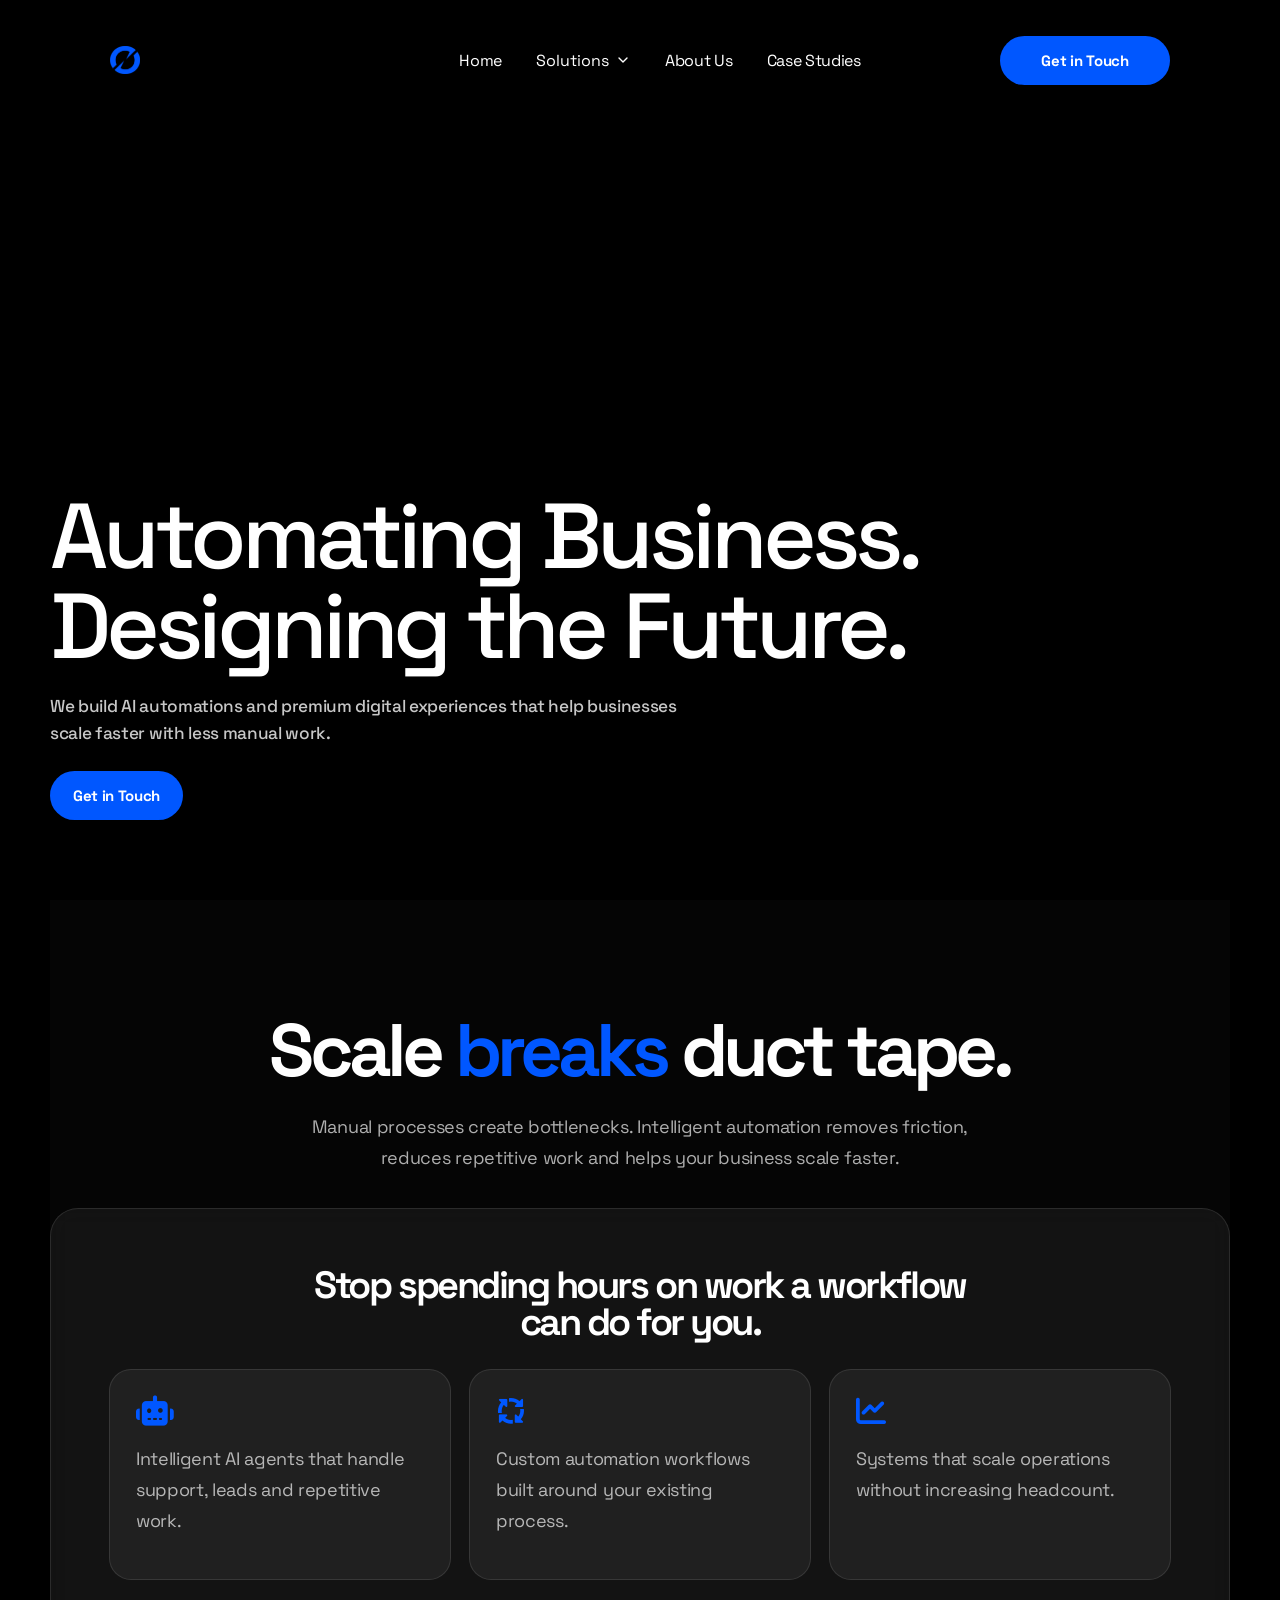
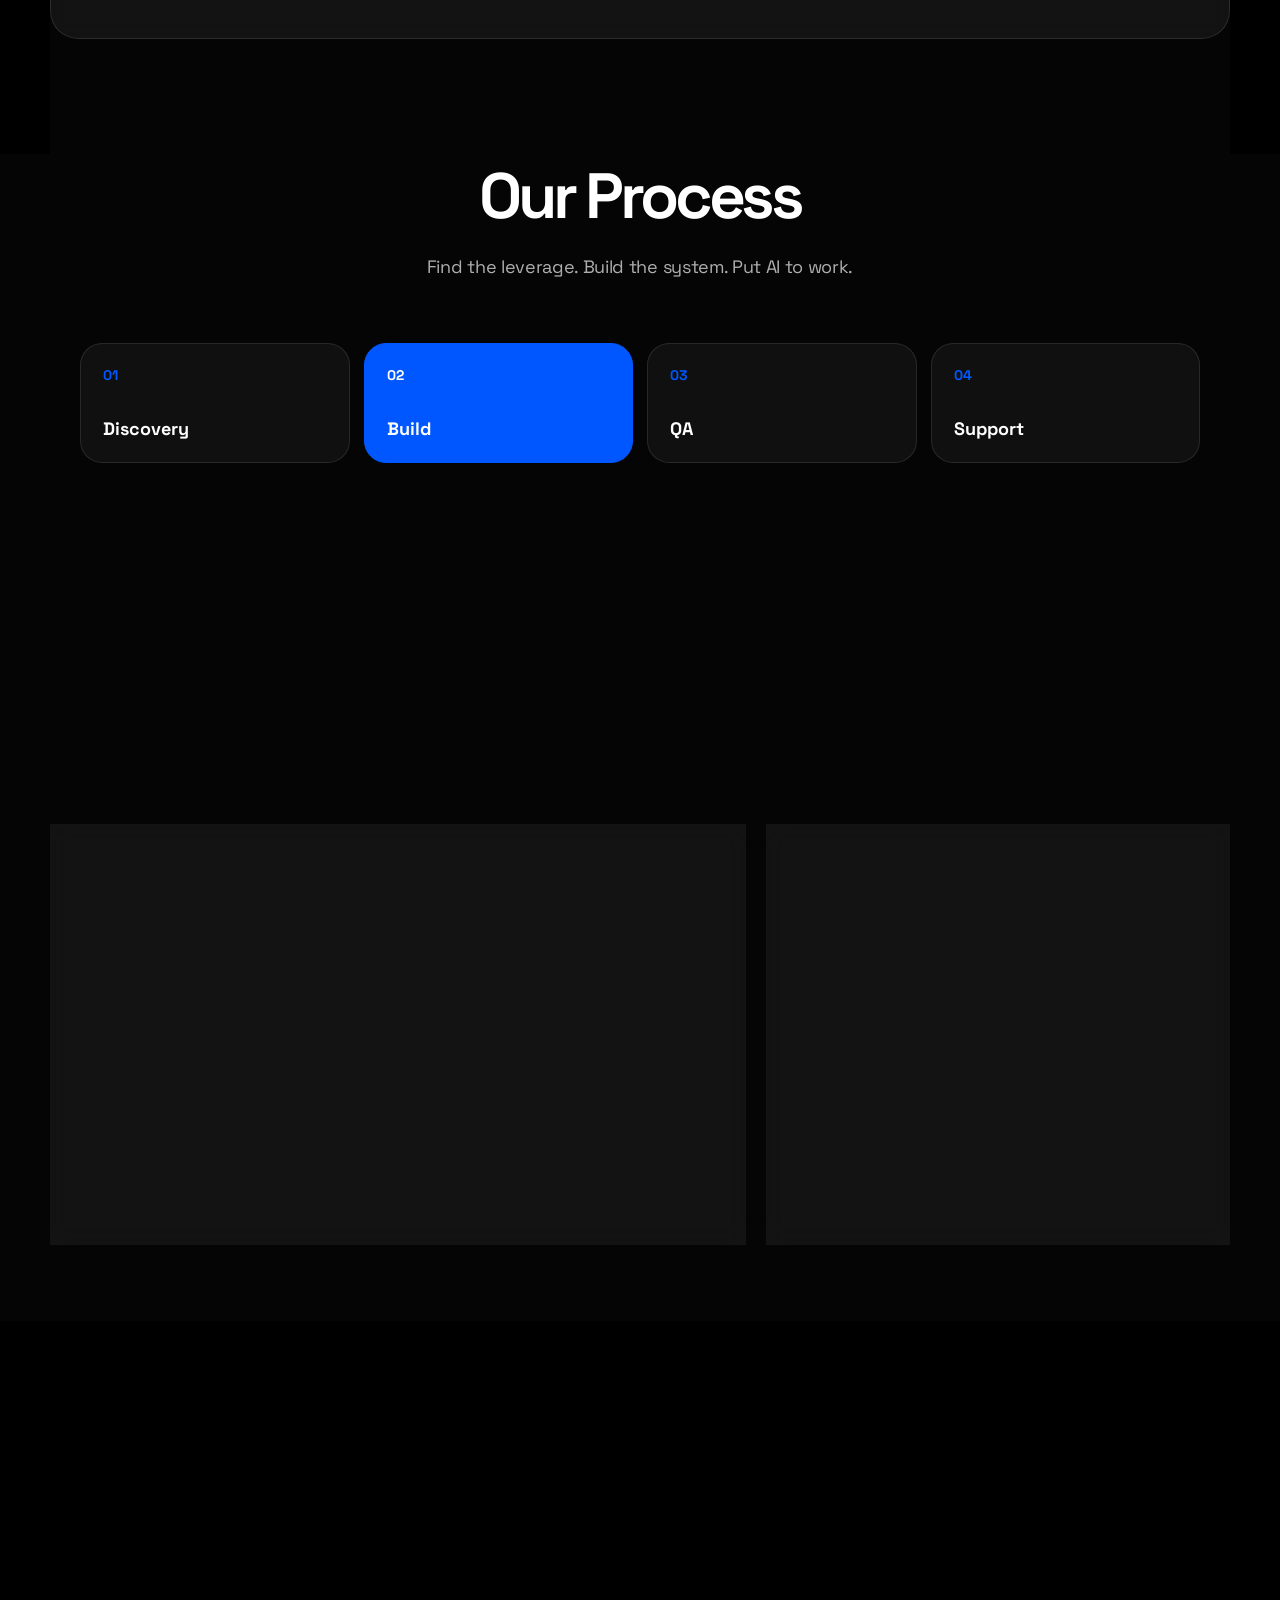
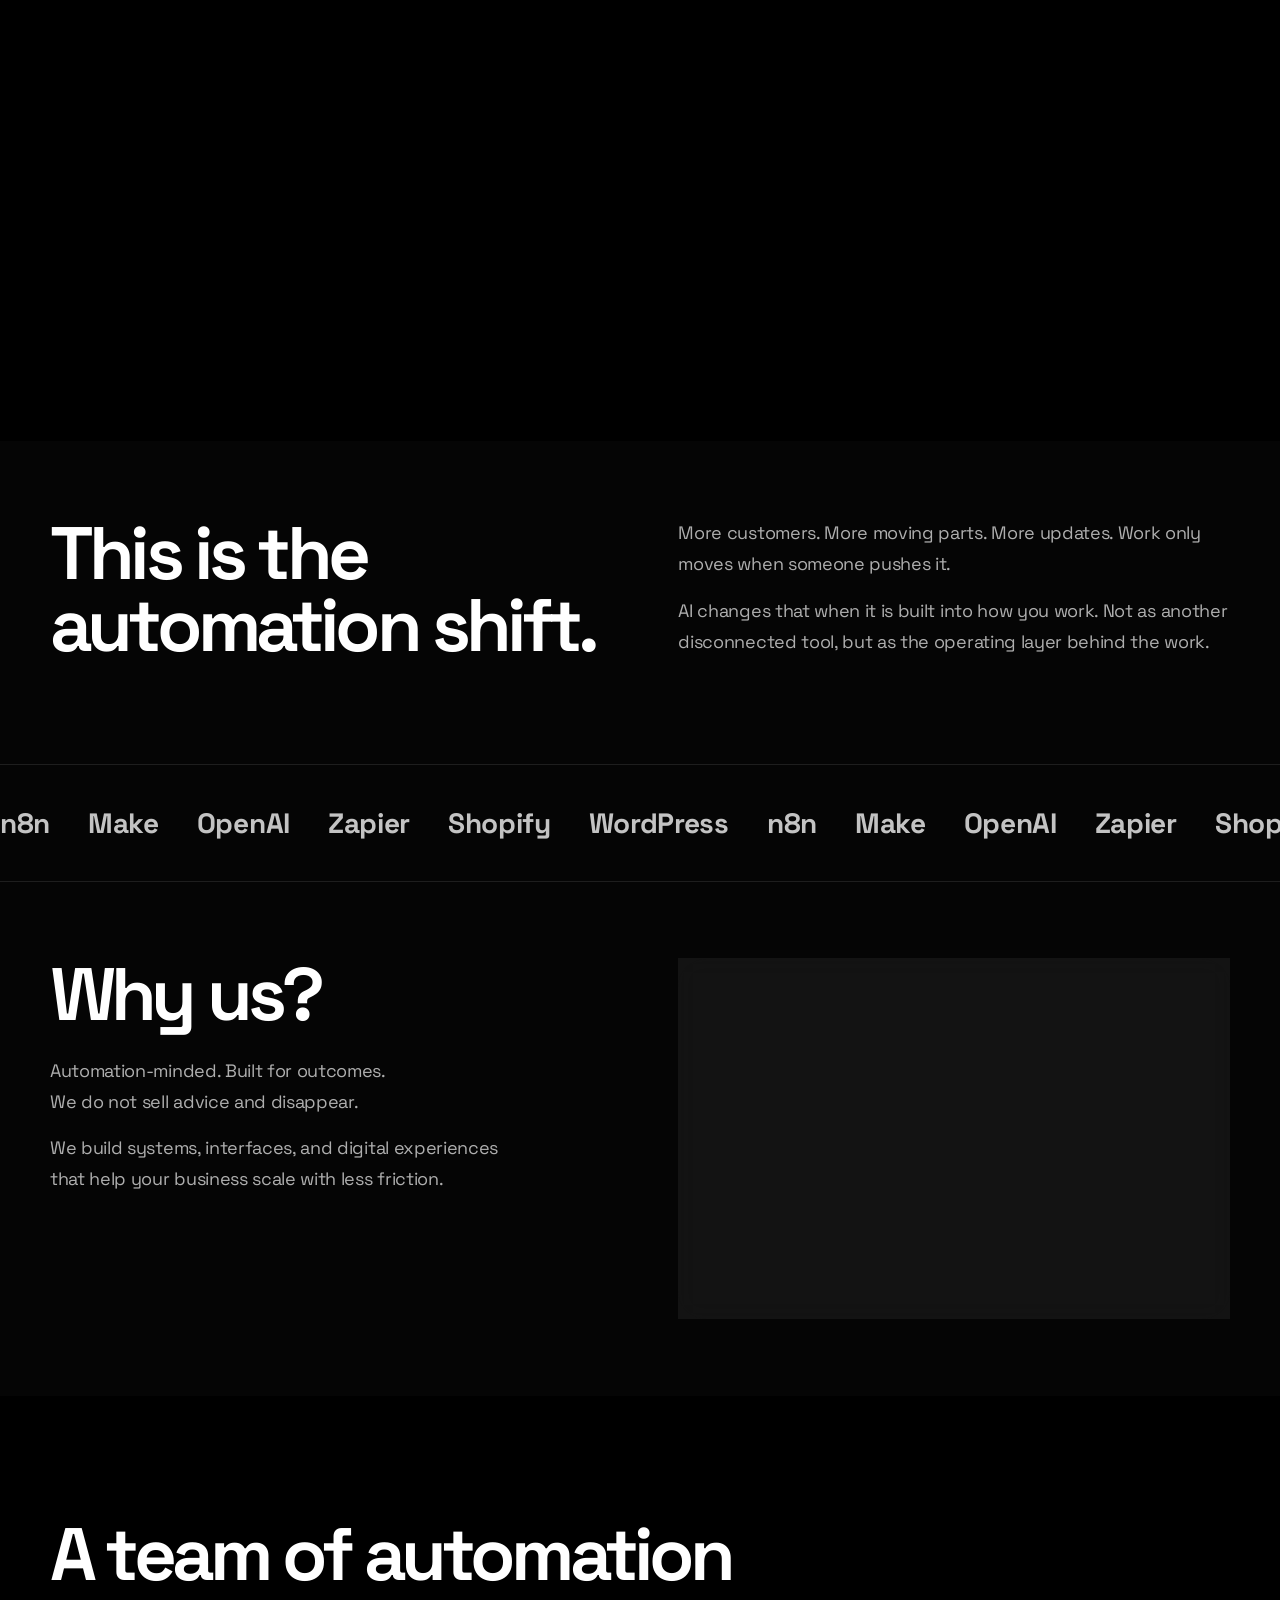
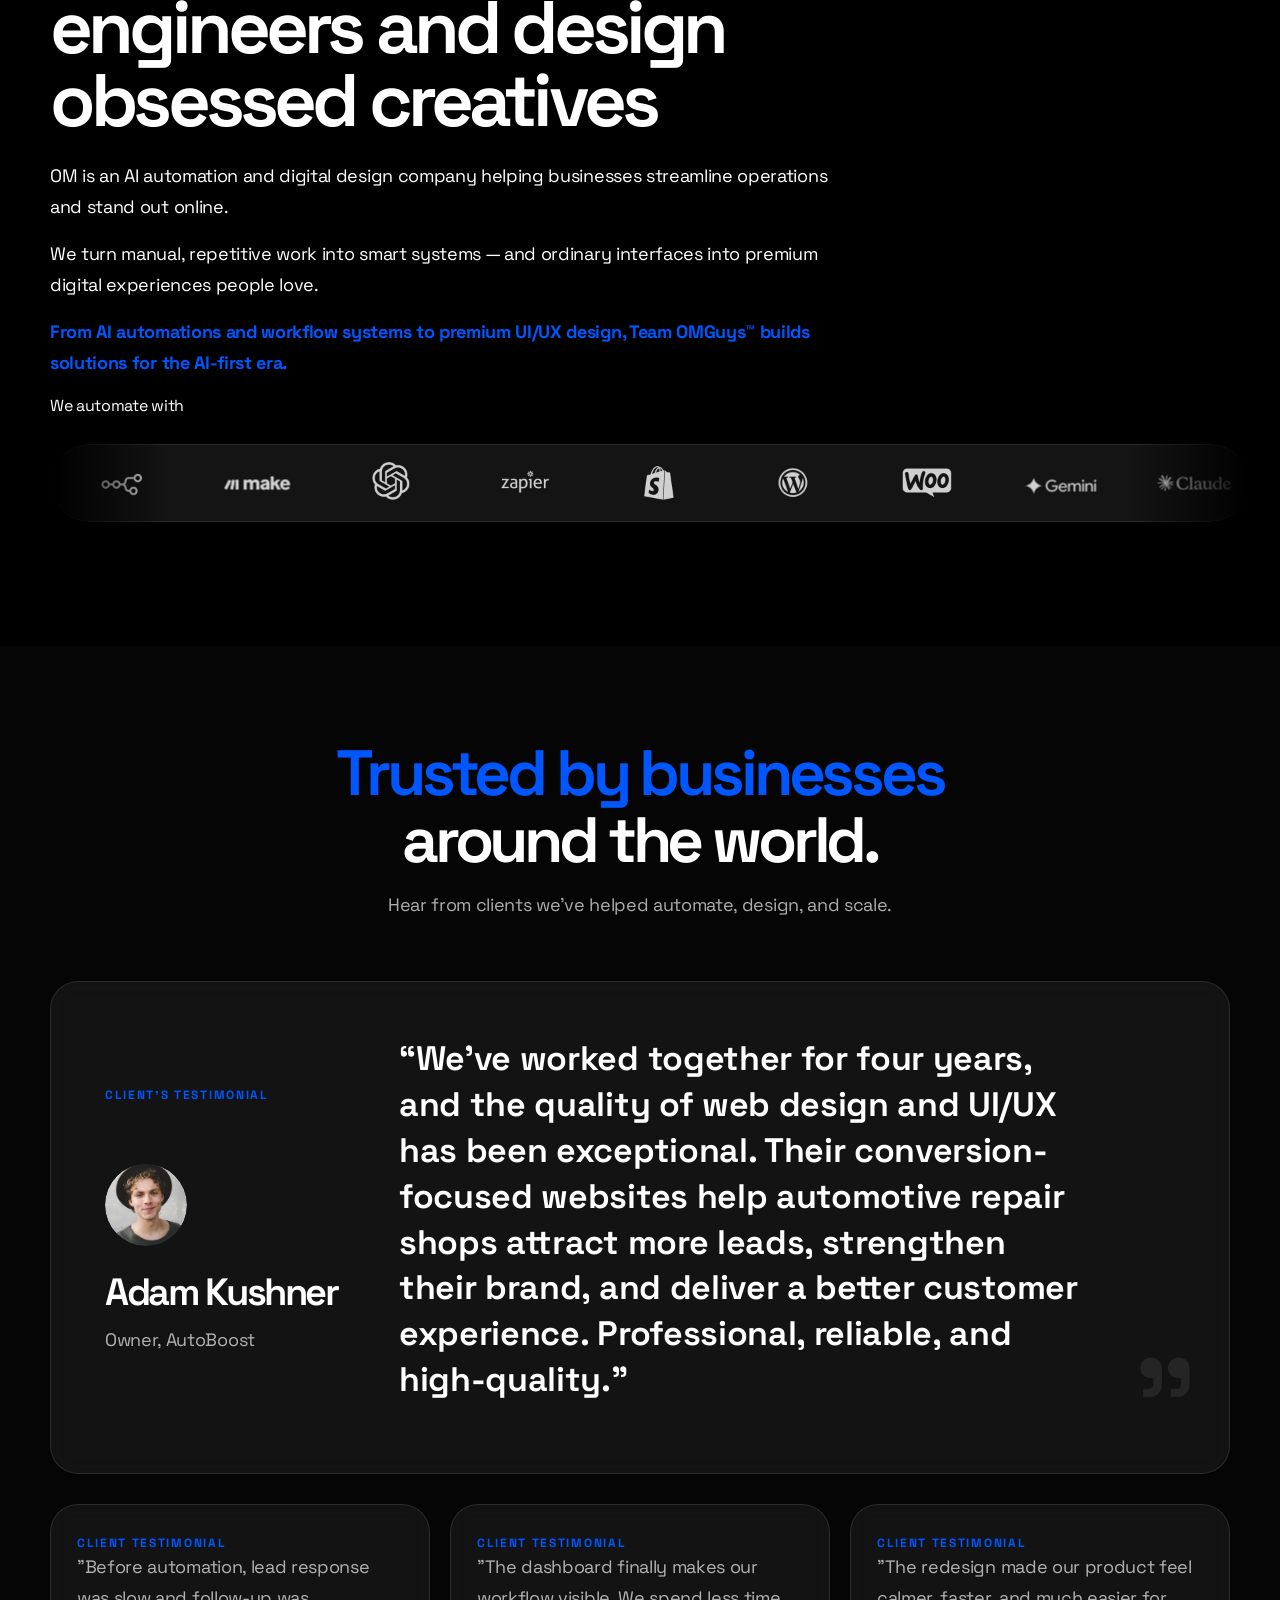
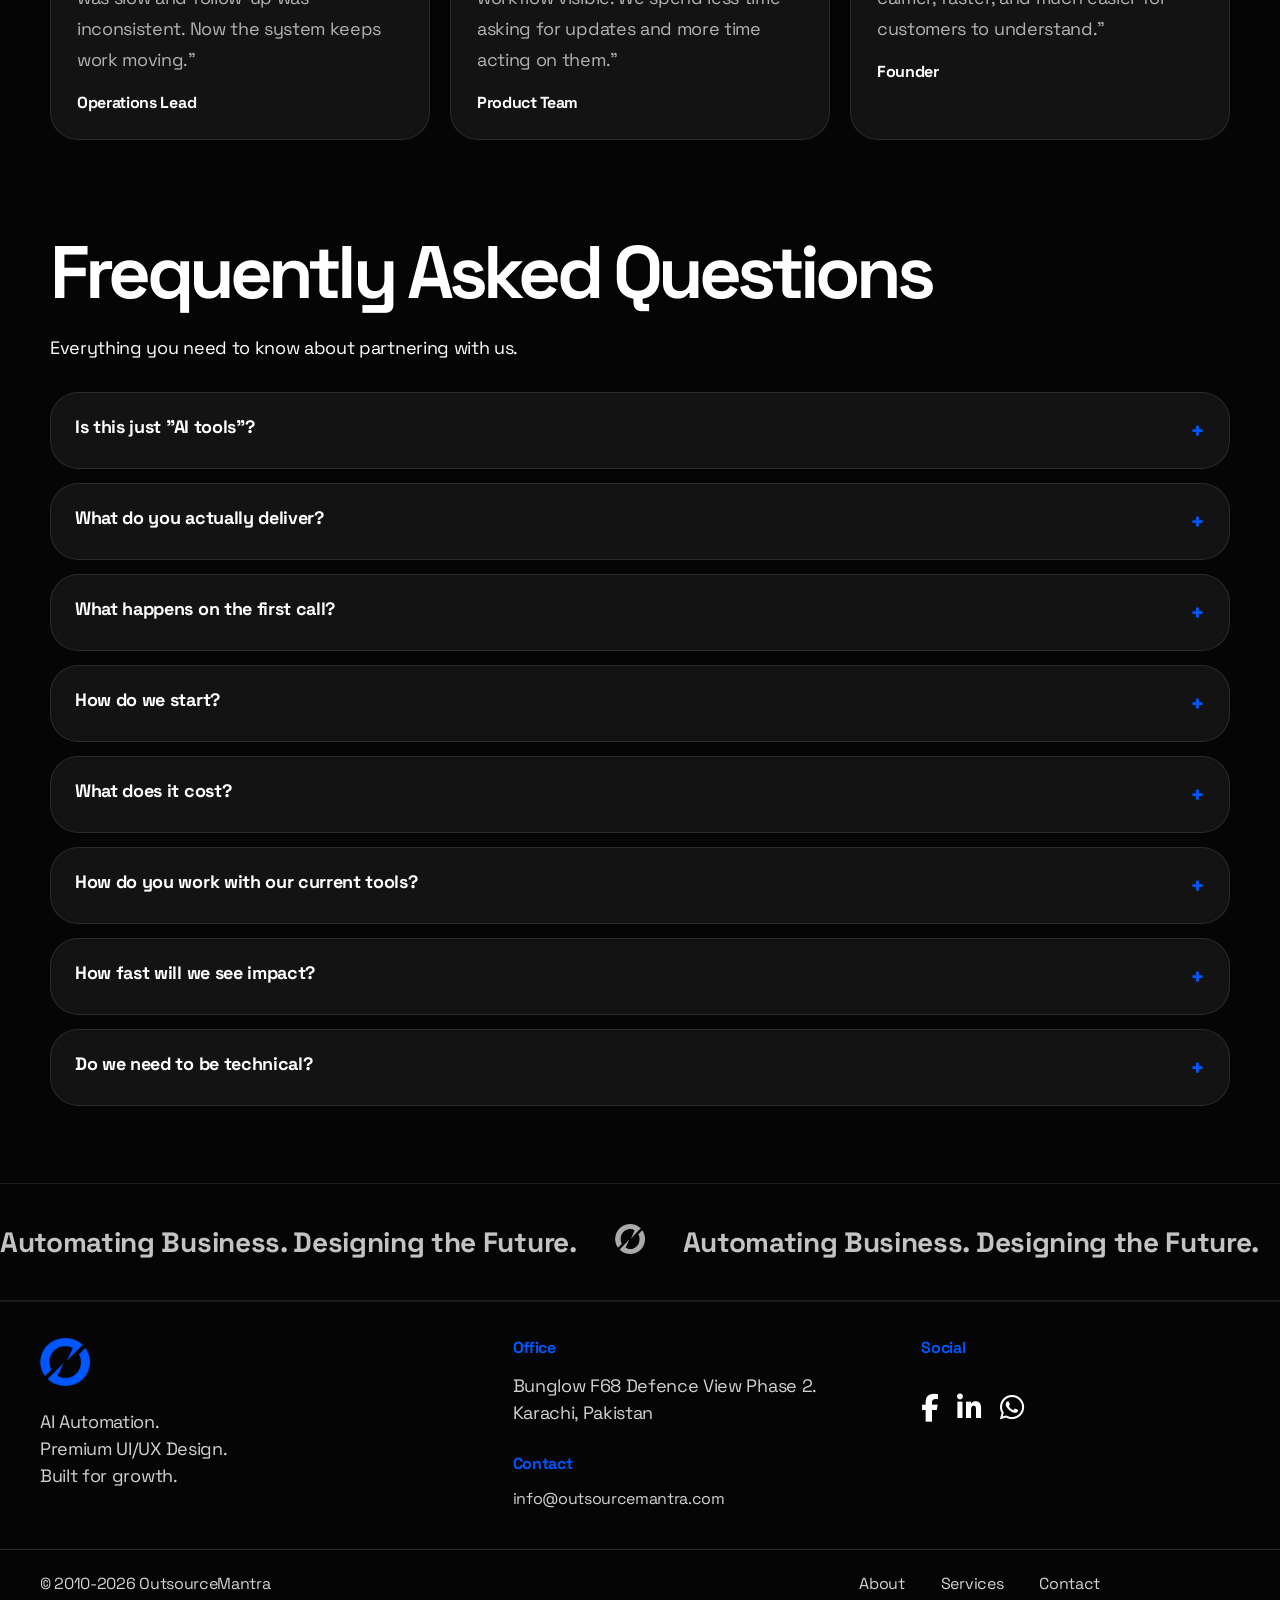
==== commit b714b040: "Final OM website update" ====
--- a/index.html
+++ b/index.html
@@ -16,30 +16,27 @@
     content="AI automation agency, workflow automation, chatbot development, AI agents, UI UX design agency, SaaS design, n8n automation, Make automation, Karachi" />
 
   <meta name="robots" content="index, follow" />
-
   <link rel="canonical" href="https://om-one-bay.vercel.app/" />
 
   <!-- Open Graph -->
   <meta property="og:type" content="website" />
   <meta property="og:url" content="https://om-one-bay.vercel.app/" />
   <meta property="og:site_name" content="Outsource Mantra" />
-  <meta property="og:image:url" content="https://om-one-bay.vercel.app/assets/og-image1.jpg" />
-<meta property="og:image:secure_url" content="https://om-one-bay.vercel.app/assets/og-image1.jpg" />
-<meta property="og:image:type" content="image/jpeg" />
-<meta property="og:image:width" content="1200" />
-<meta property="og:image:height" content="630" />
-<meta property="og:image:alt" content="AI Automation & Premium UI/UX Design | Outsource Mantra" />
+
   <meta property="og:title"
     content="AI Automation & Premium UI/UX Design | Outsource Mantra" />
 
   <meta property="og:description"
     content="AI automation, workflow systems, and premium UI/UX design built for businesses serious about growth." />
 
-  <!-- <meta property="og:image"
-    content="https://om-one-bay.vercel.app/assets/og-image.jpg" />
+  <meta property="og:image"
+    content="https://om-one-bay.vercel.app/assets/og-image1.jpg" />
+
+  <meta property="og:image:url"
+    content="https://om-one-bay.vercel.app/assets/og-image1.jpg" />
 
   <meta property="og:image:secure_url"
-    content="https://om-one-bay.vercel.app/assets/og-image.jpg" /> -->
+    content="https://om-one-bay.vercel.app/assets/og-image1.jpg" />
 
   <meta property="og:image:type" content="image/jpeg" />
   <meta property="og:image:width" content="1200" />
@@ -58,7 +55,7 @@
     content="AI automation, workflow systems, and premium UI/UX design built for businesses serious about growth." />
 
   <meta name="twitter:image"
-    content="https://om-one-bay.vercel.app/assets/og-image.jpg" />
+    content="https://om-one-bay.vercel.app/assets/og-image1.jpg" />
 
   <!-- Schema -->
   <script type="application/ld+json">
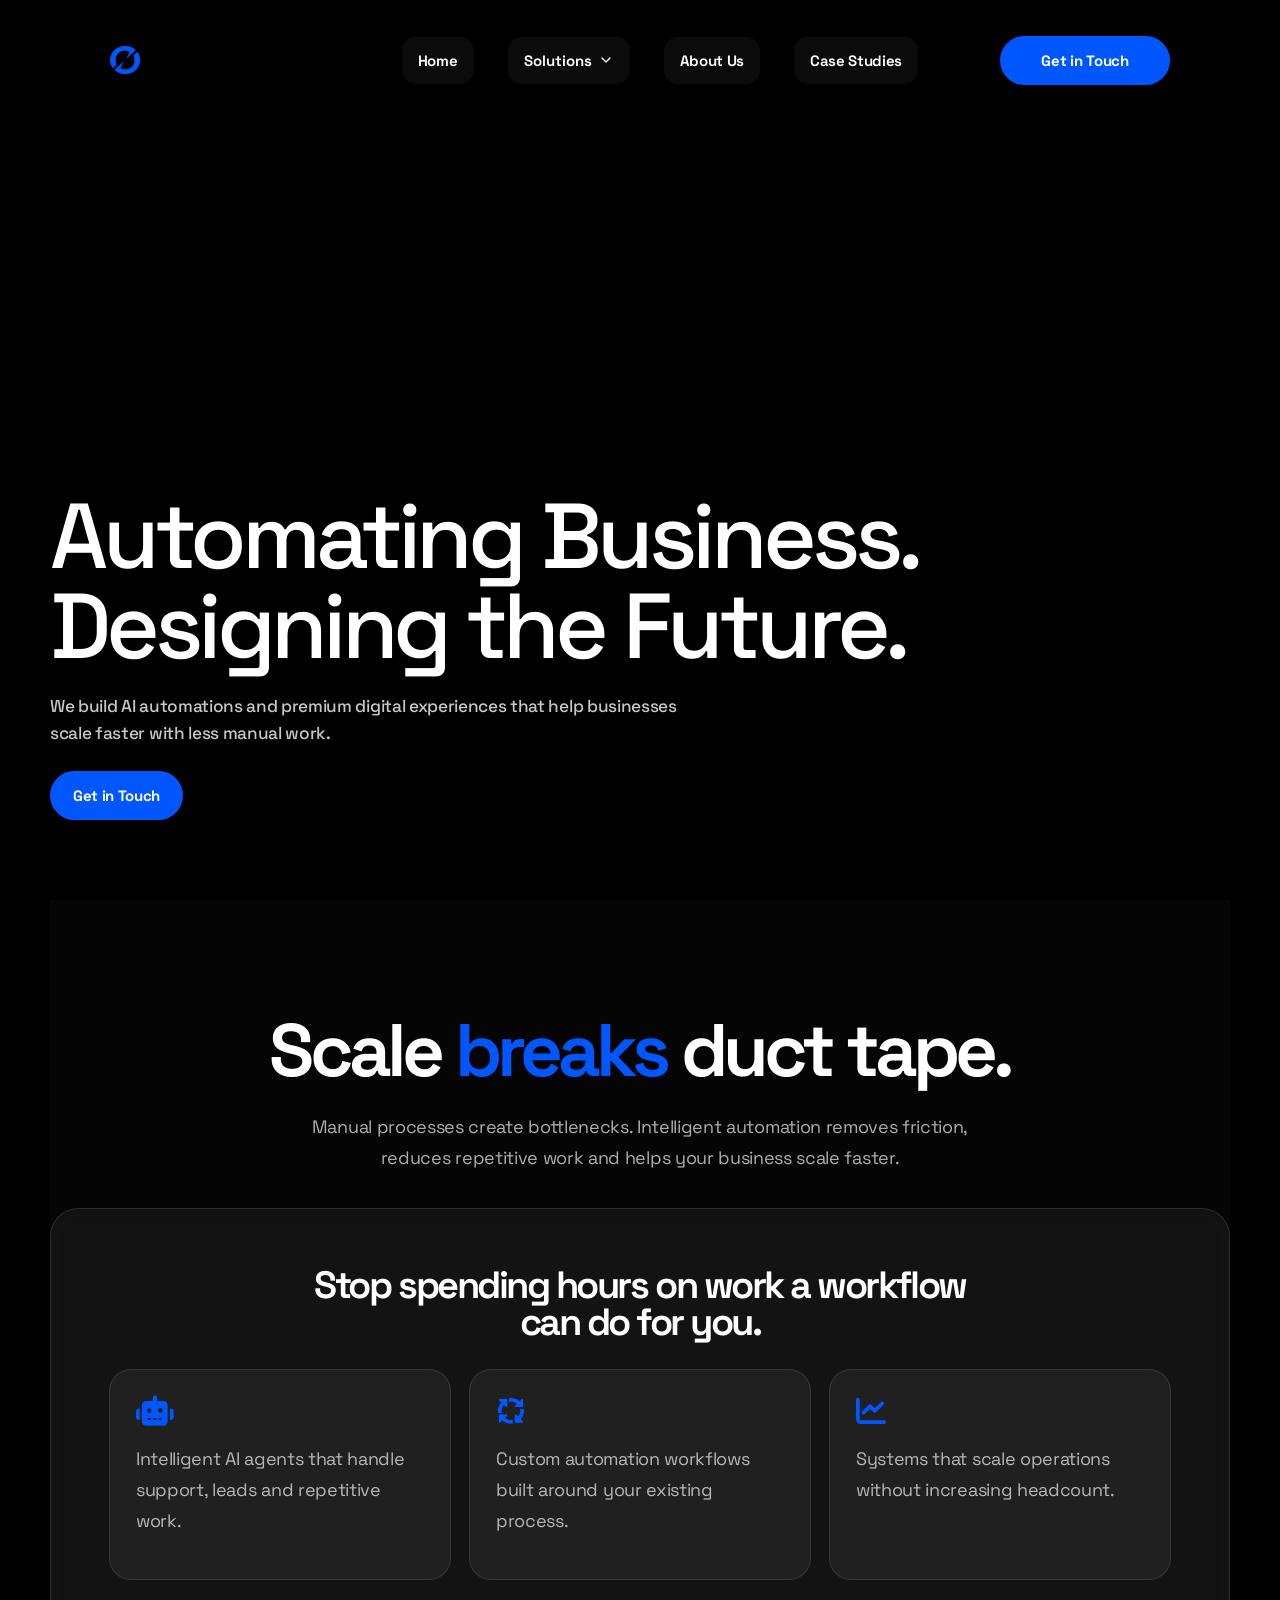
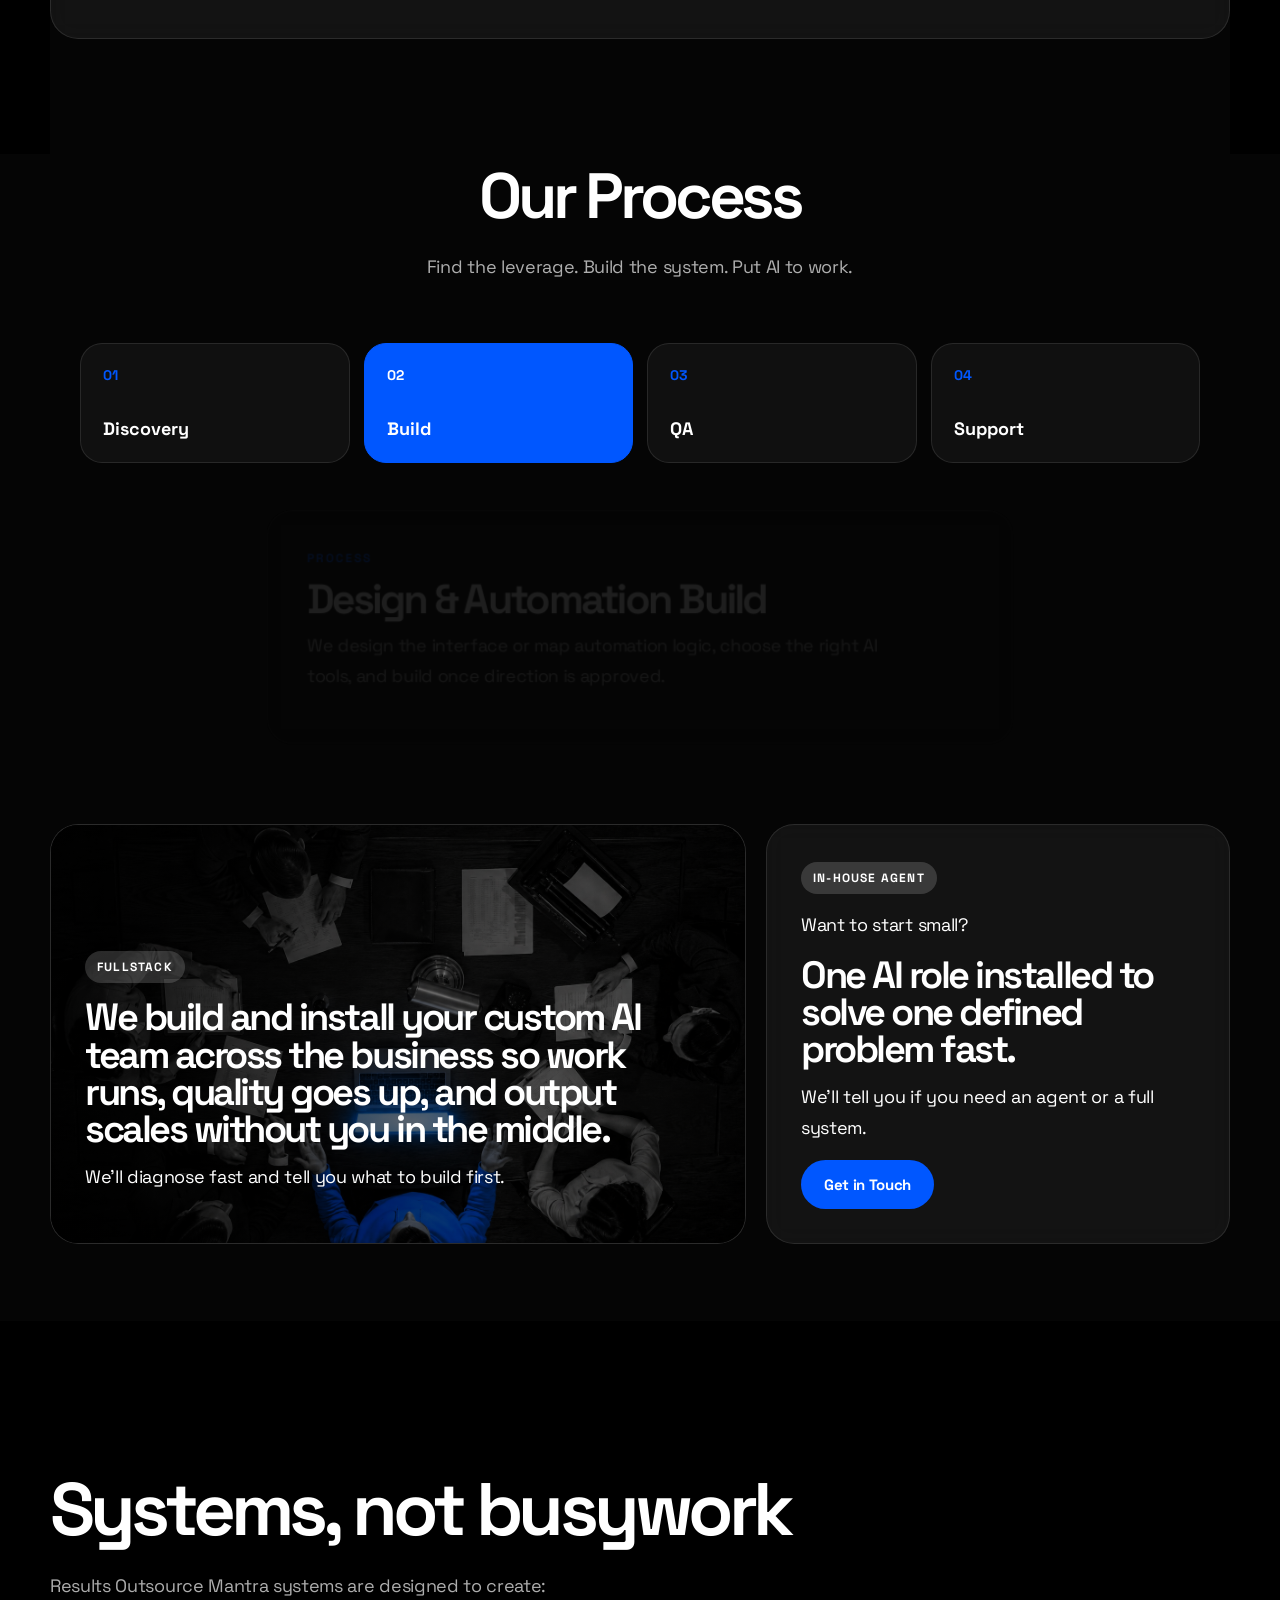
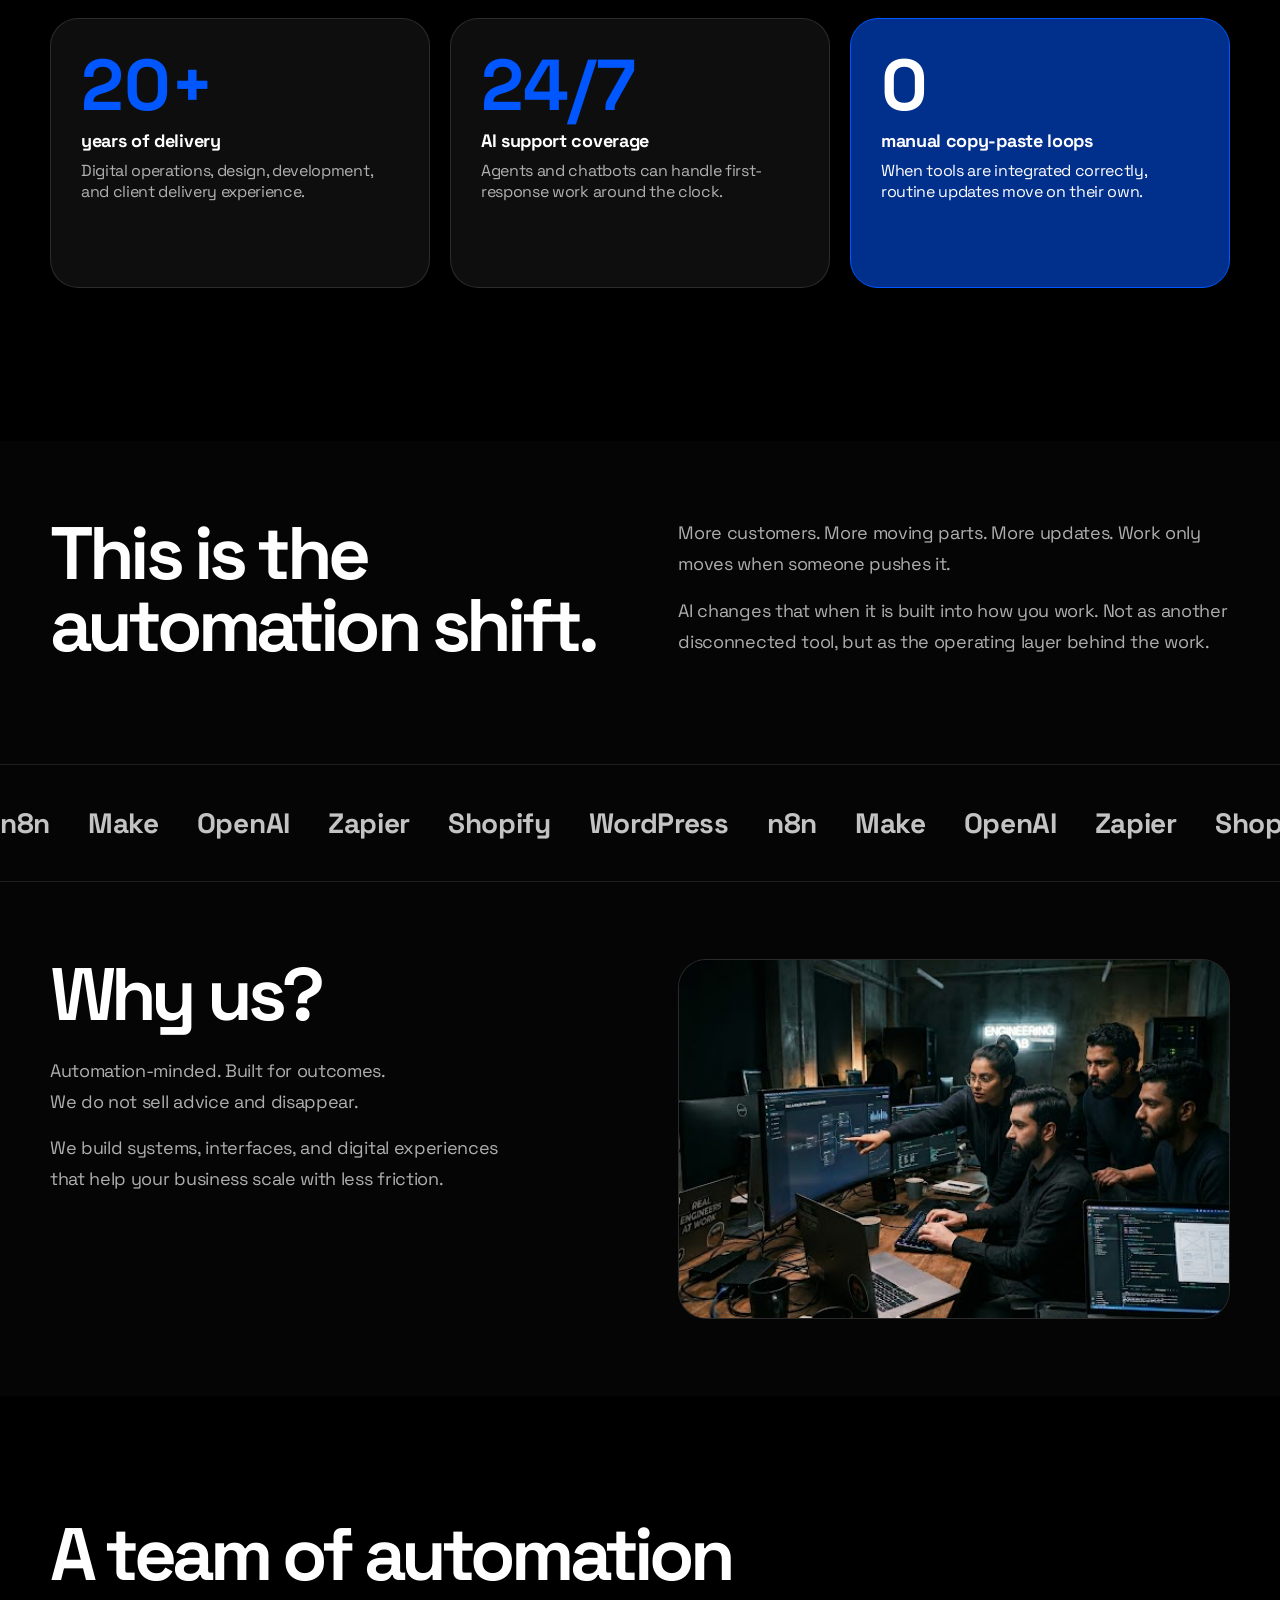
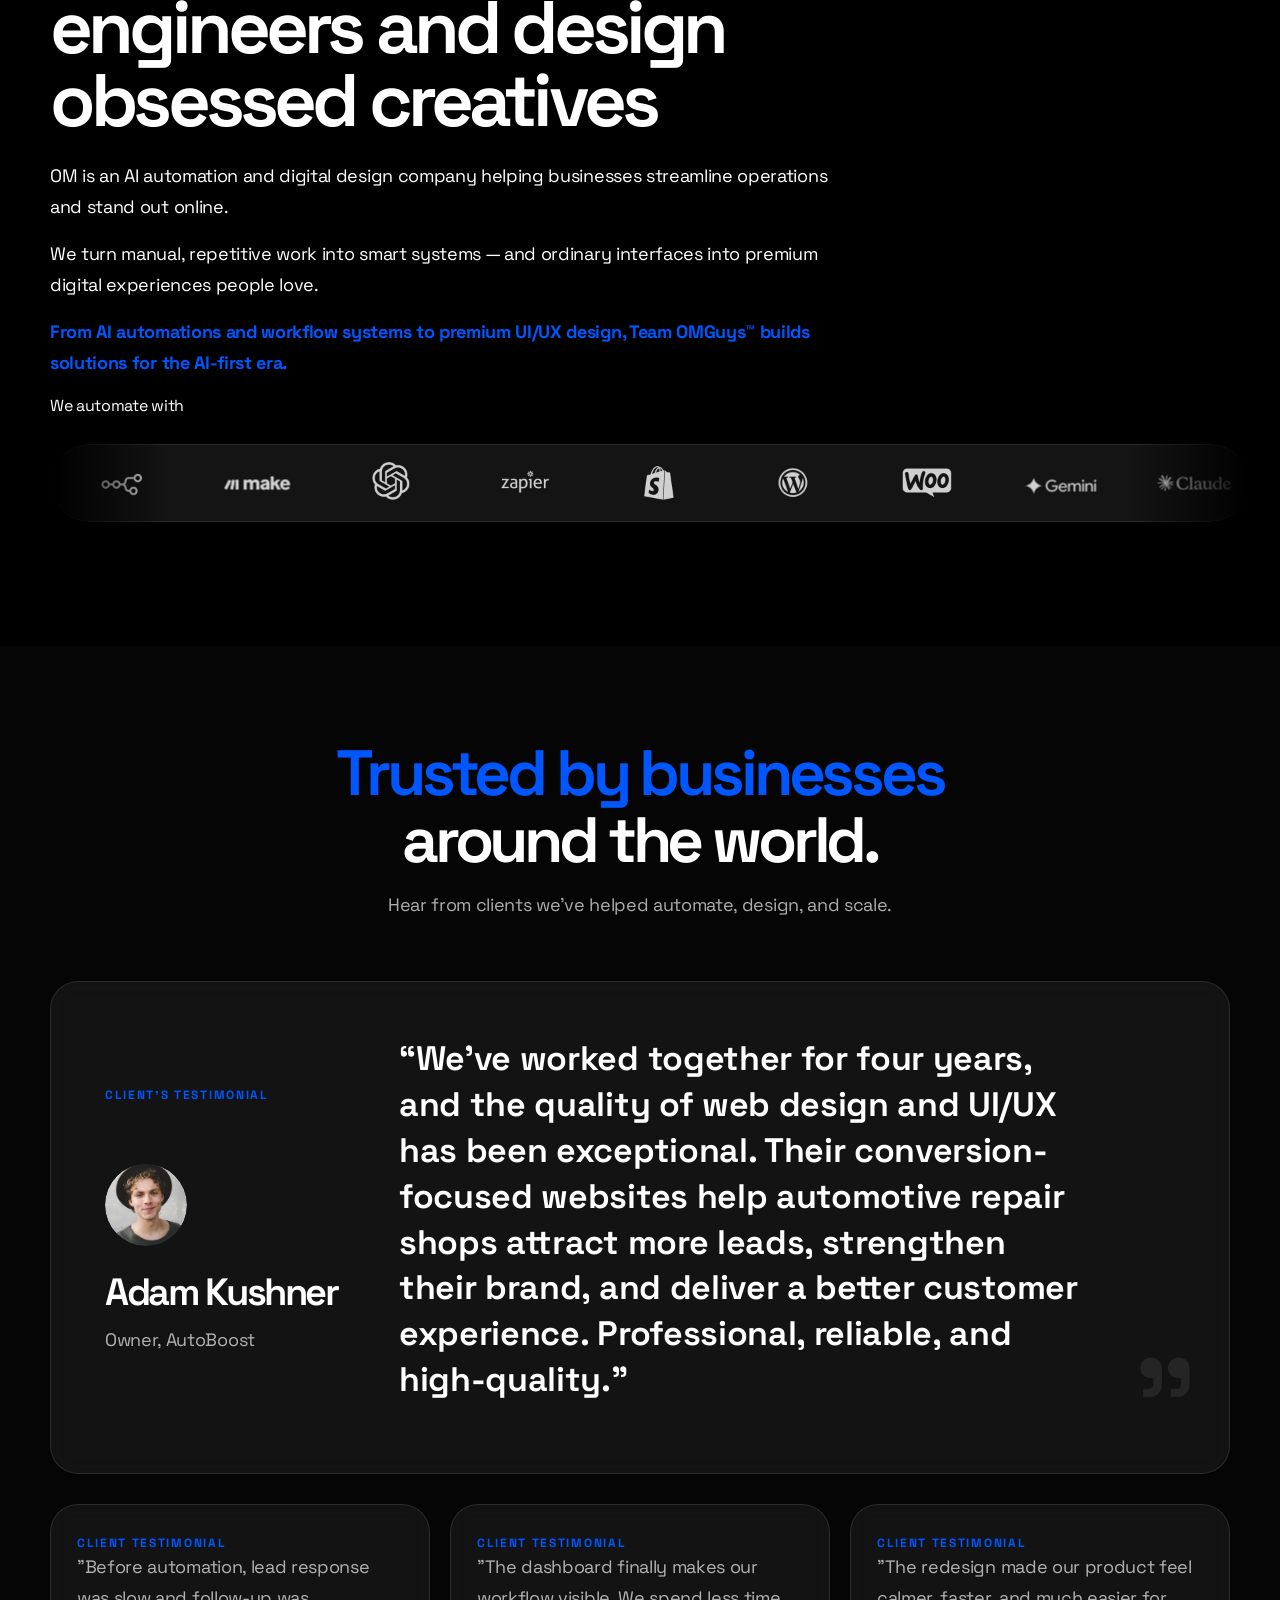
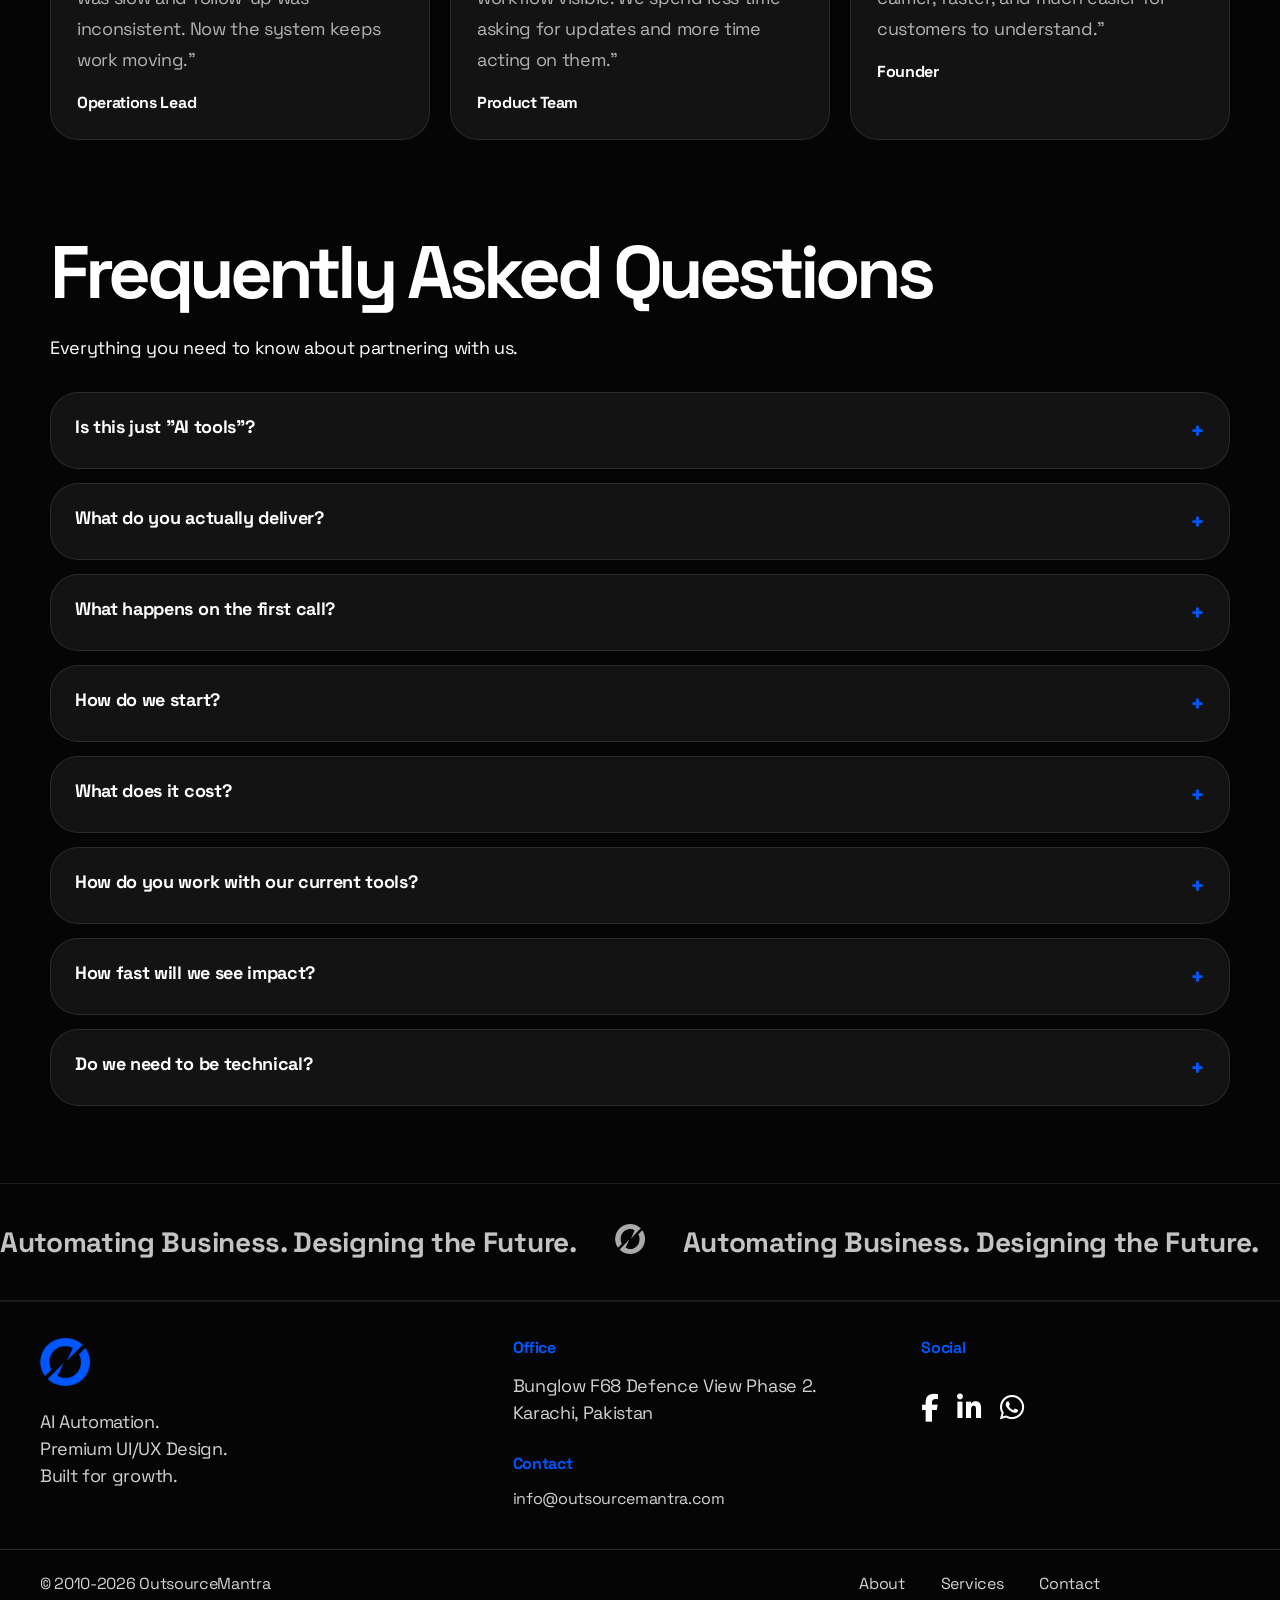
==== commit 473dbc1a: "Final OM website update" ====
--- a/index.html
+++ b/index.html
@@ -33,10 +33,10 @@
     content="https://om-one-bay.vercel.app/assets/og-image1.jpg" />
 
   <meta property="og:image:url"
-    content="https://om-one-bay.vercel.app/assets/og-image1.jpg" />
+    content="https://om-one-bay.vercel.app/assets/og-image-1.jpg" />
 
   <meta property="og:image:secure_url"
-    content="https://om-one-bay.vercel.app/assets/og-image1.jpg" />
+    content="https://om-one-bay.vercel.app/assets/og-image-1.jpg" />
 
   <meta property="og:image:type" content="image/jpeg" />
   <meta property="og:image:width" content="1200" />
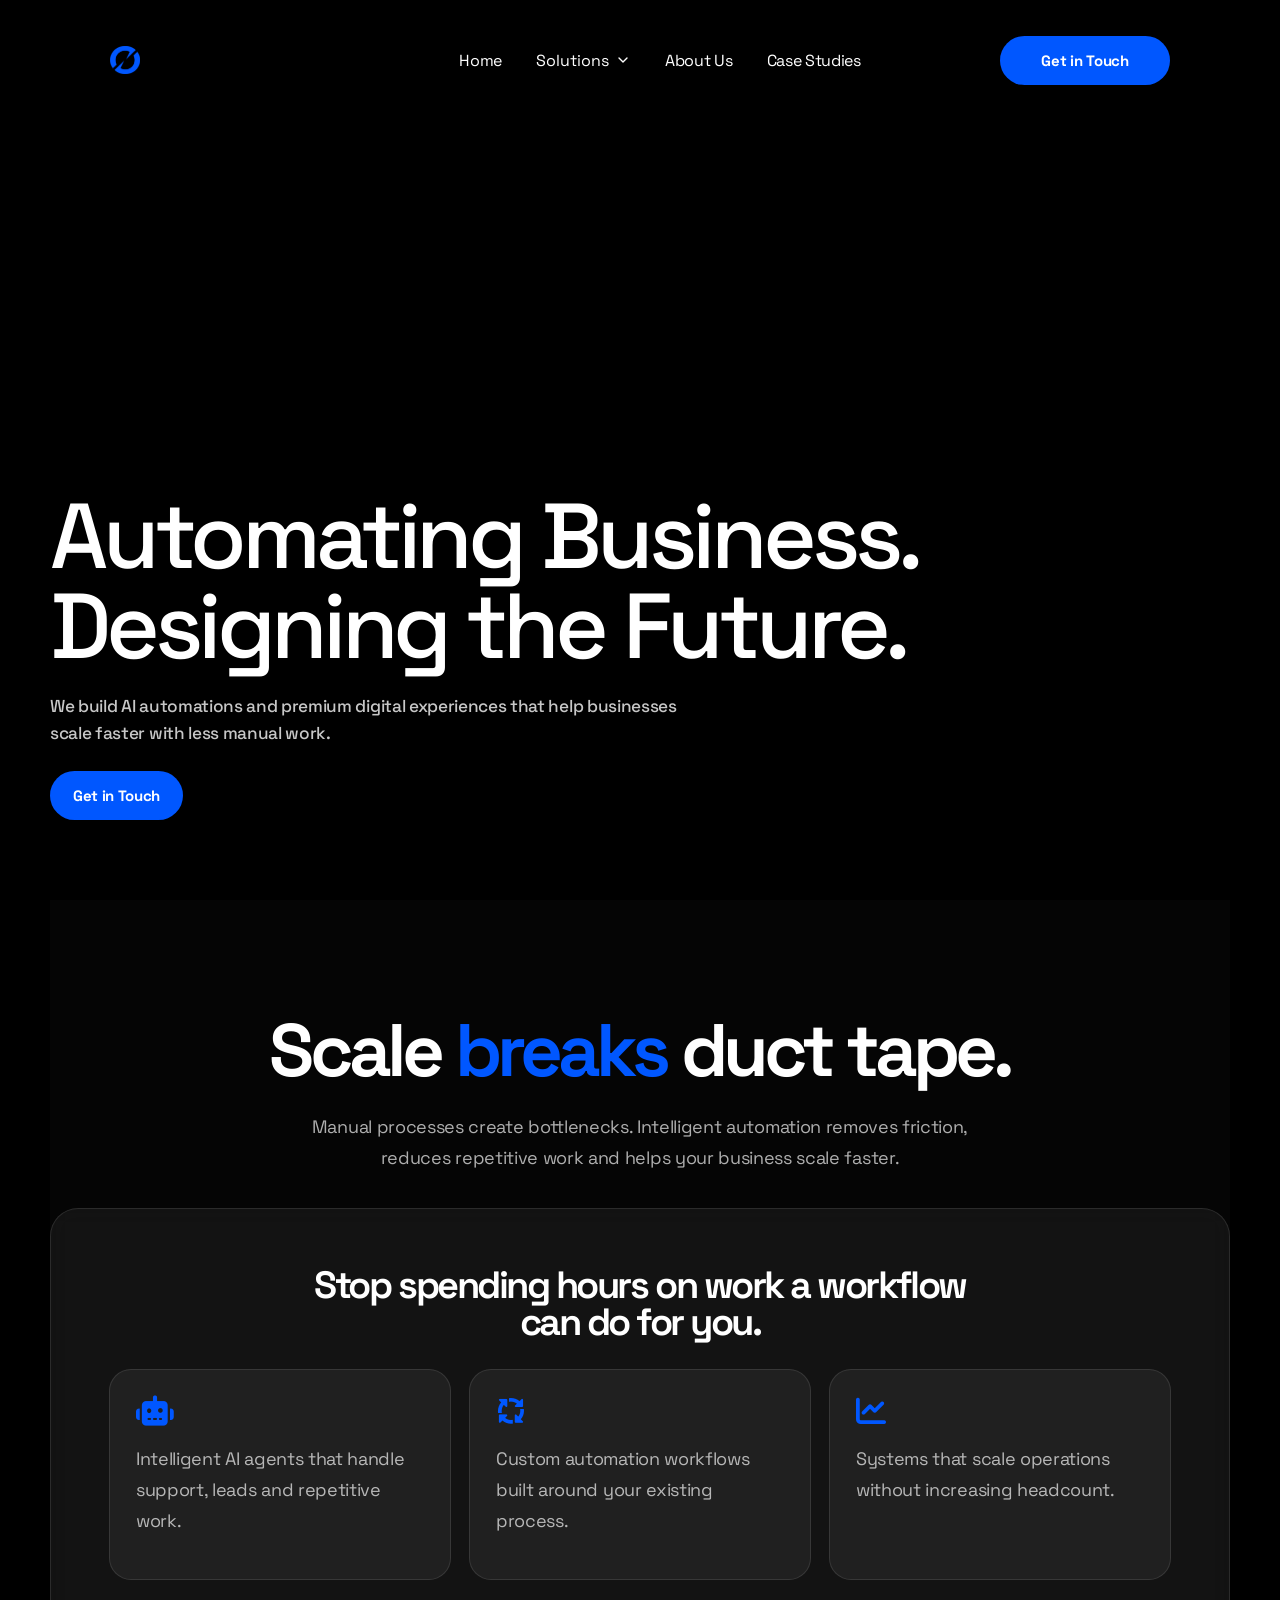
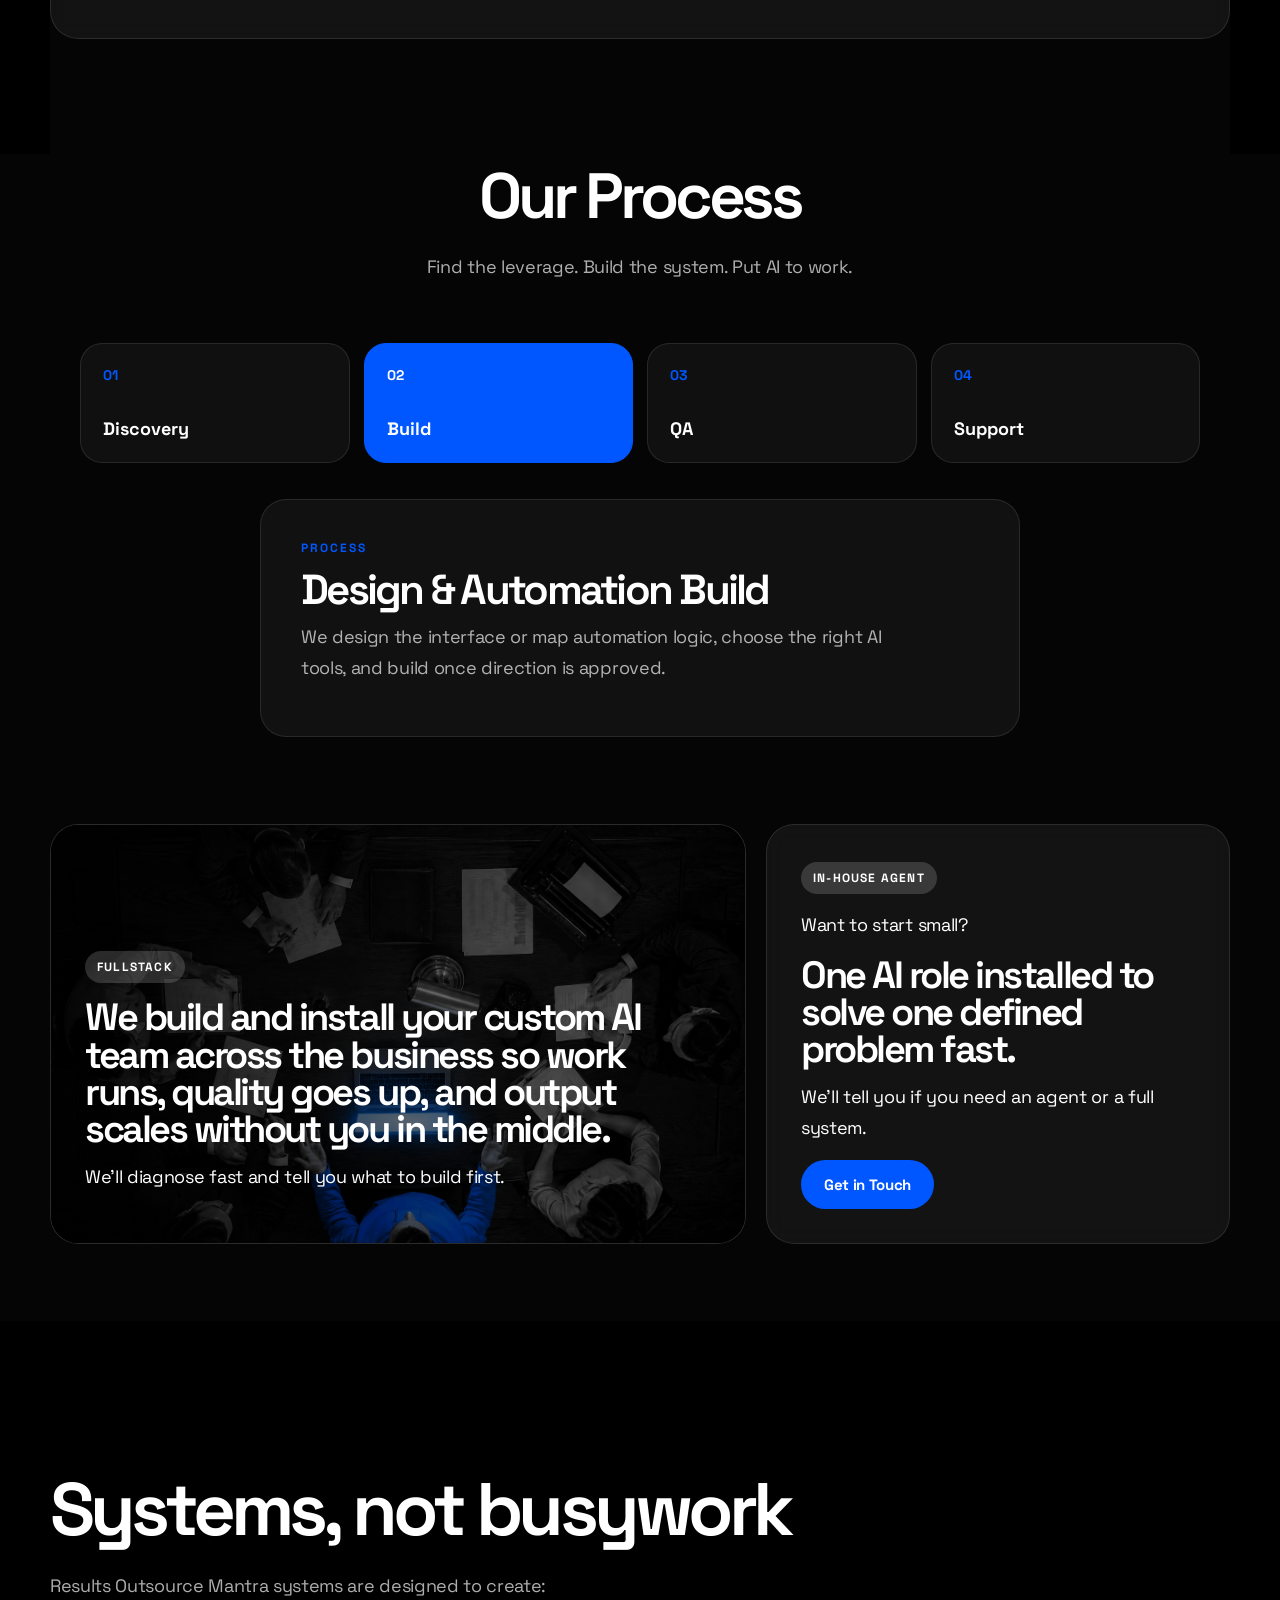
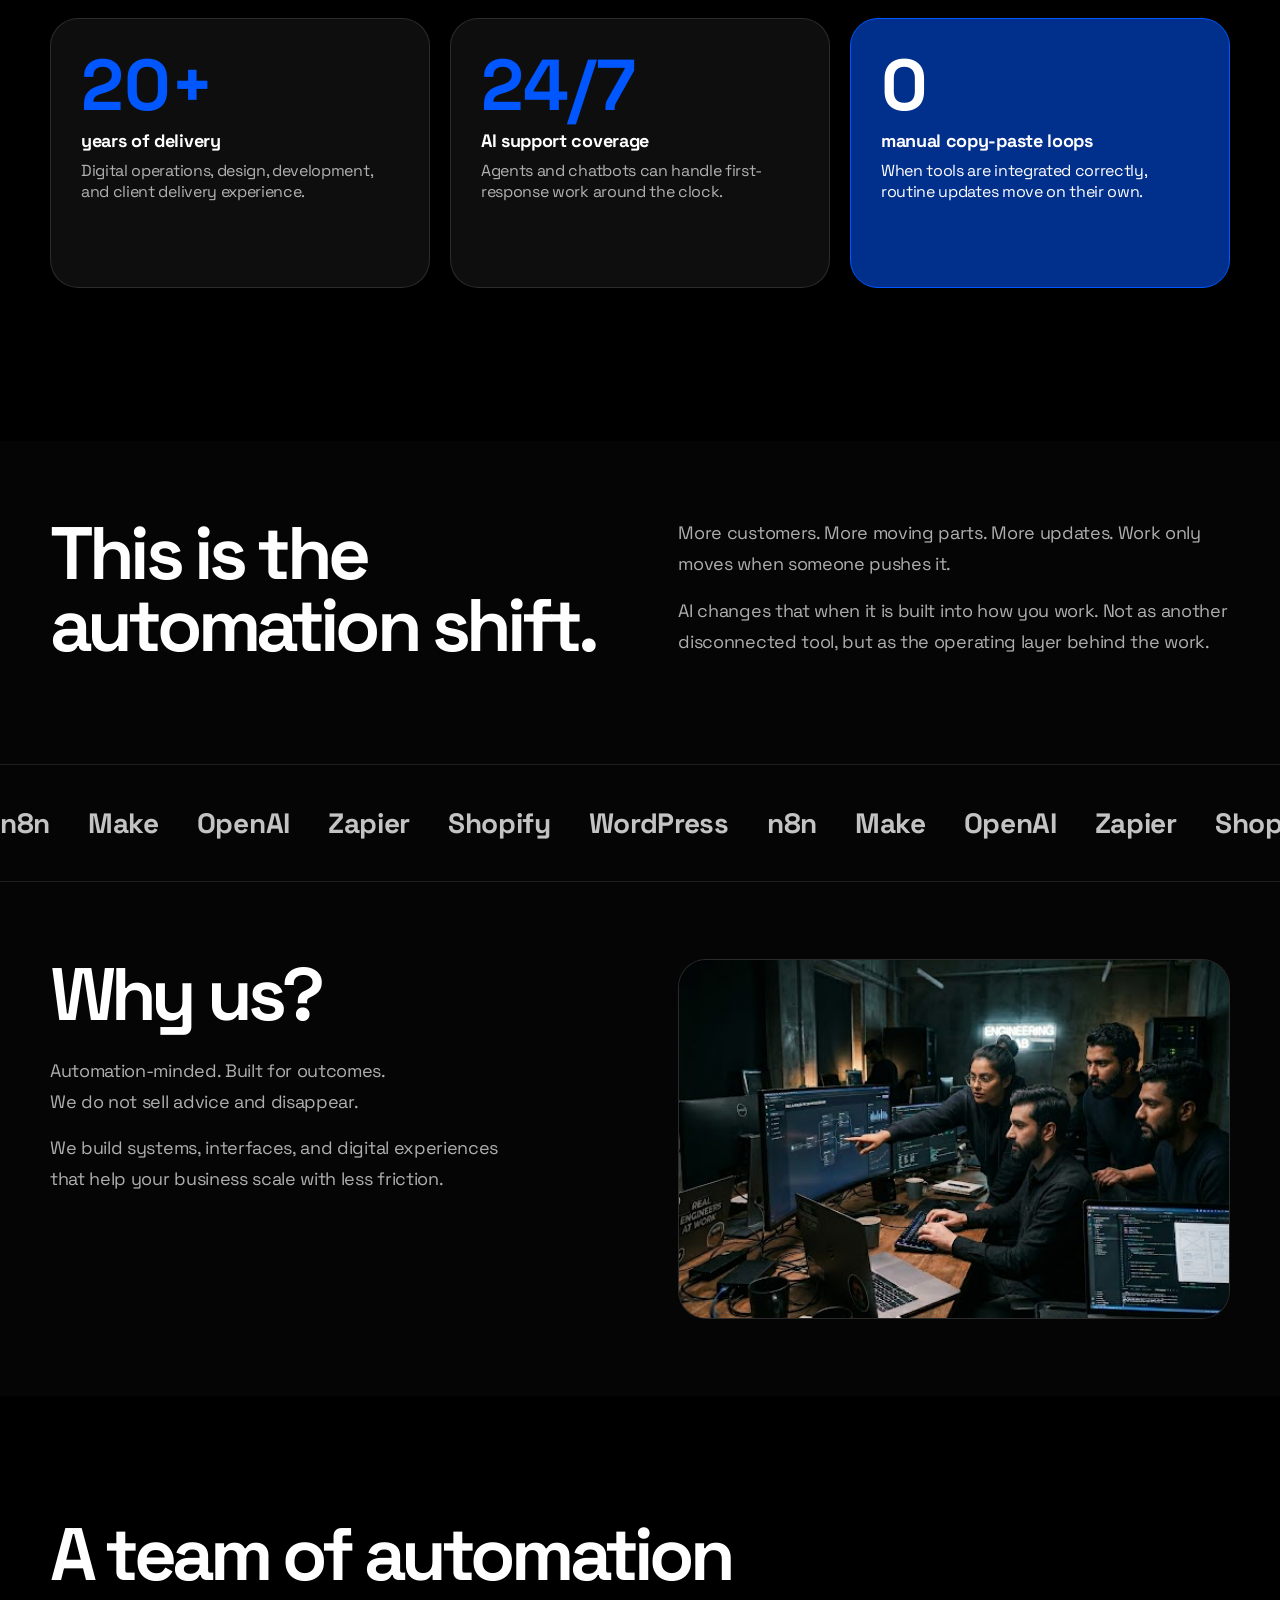
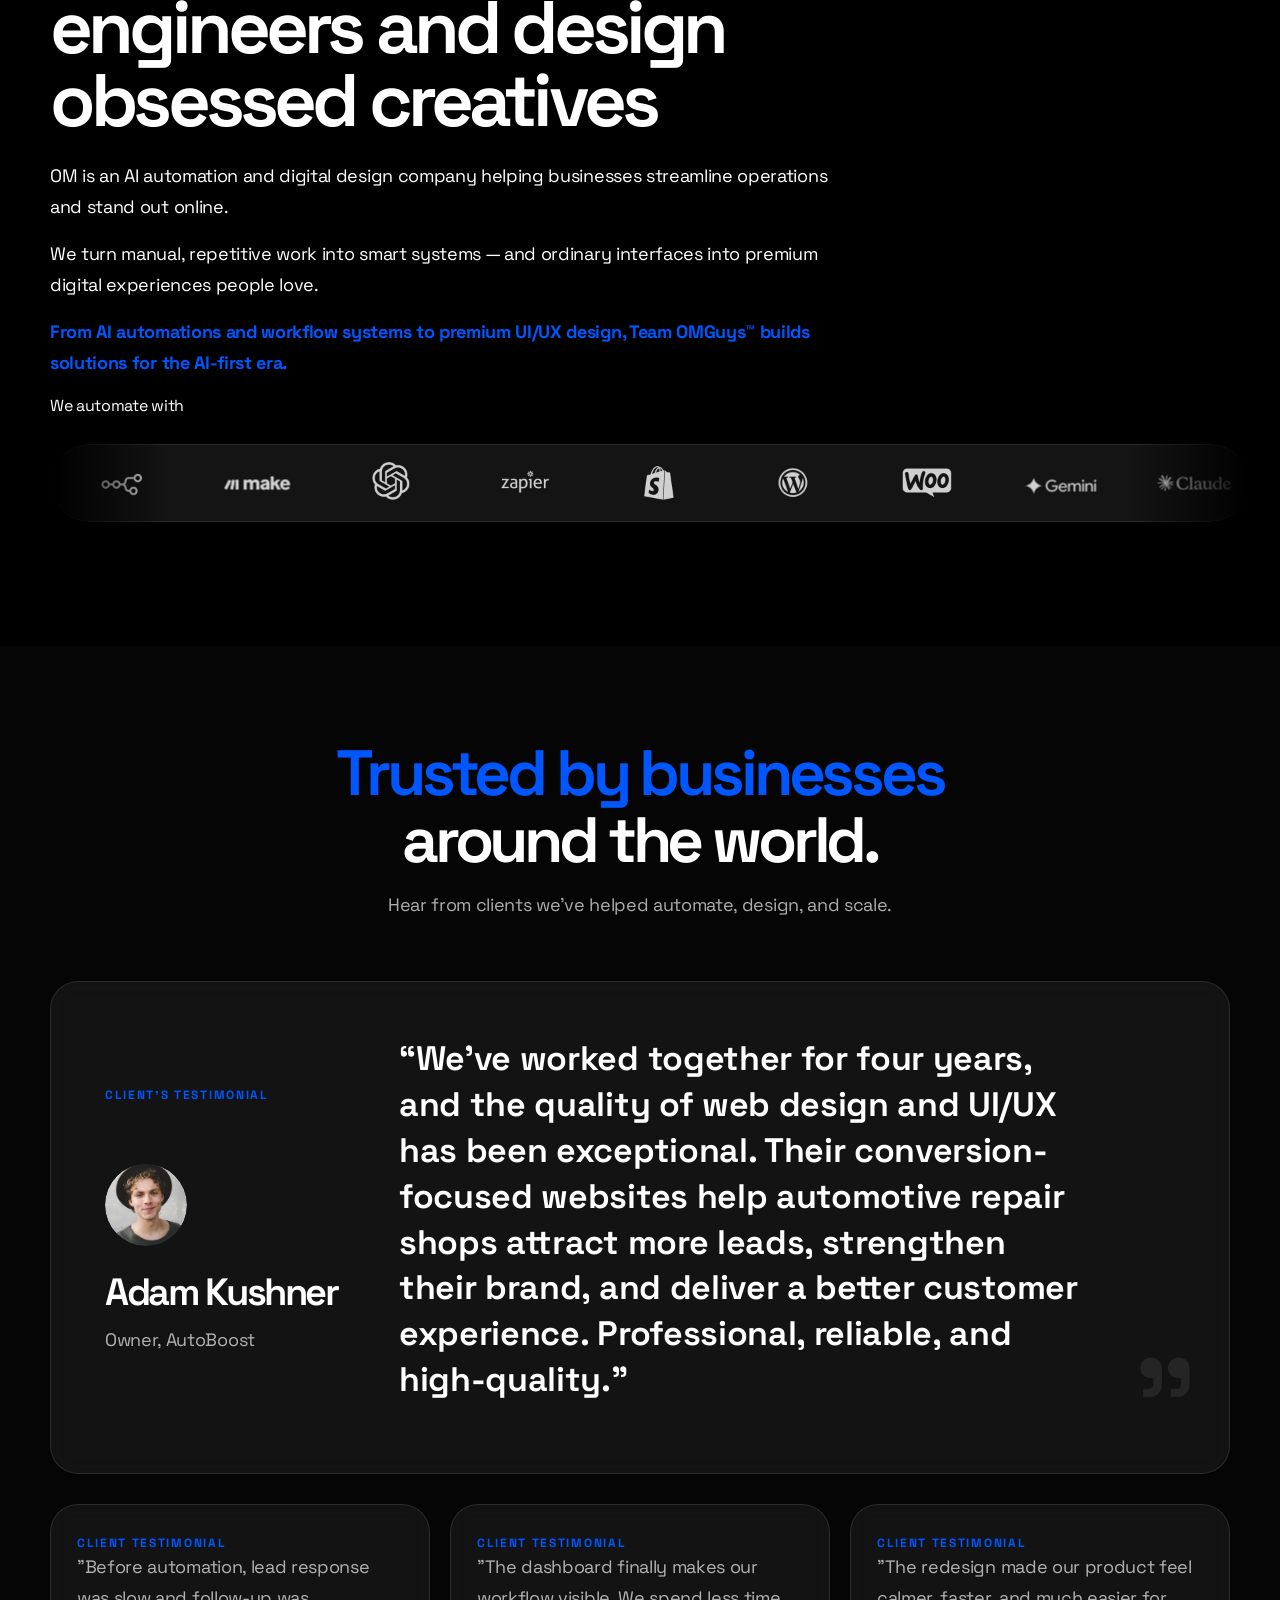
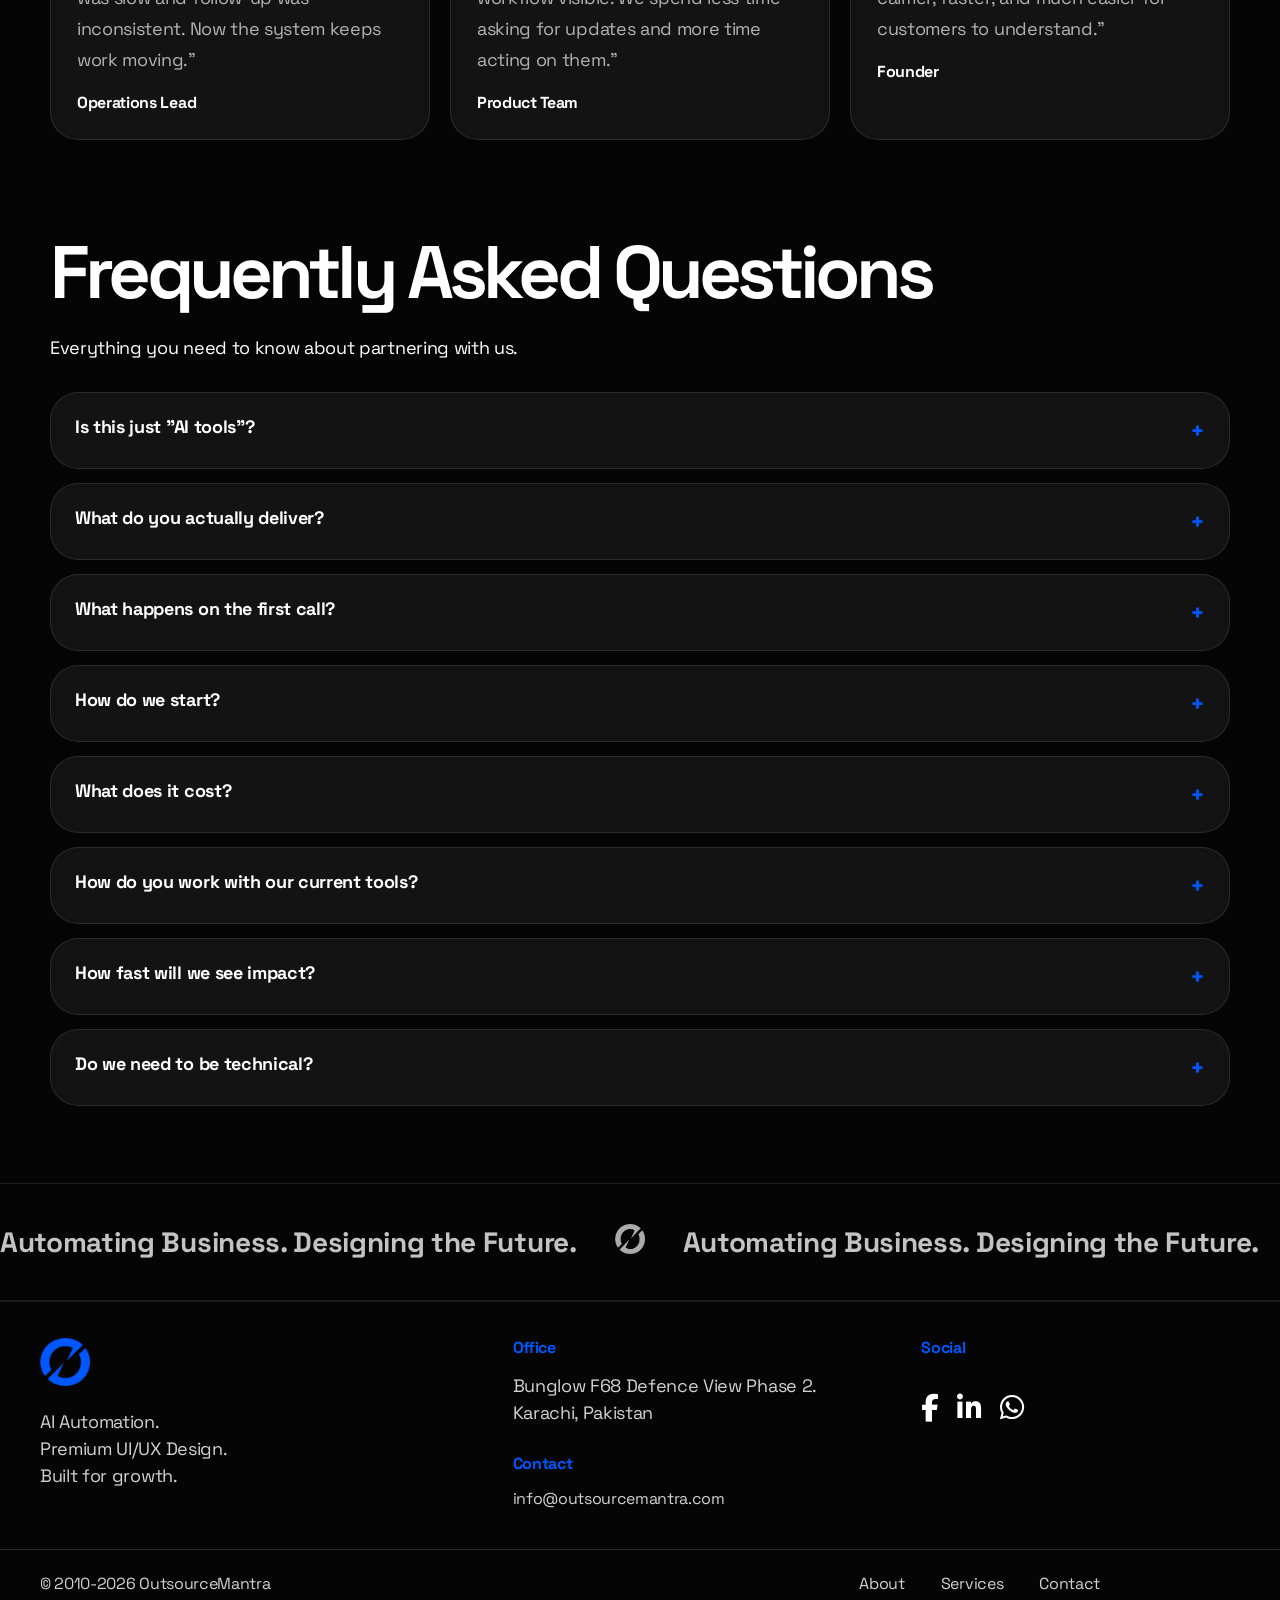
==== commit 8ca85a91: "Final OM website update" ====
--- a/index.html
+++ b/index.html
@@ -140,7 +140,7 @@
     <section class="hero cinematic">
       <div class="media-bg media-command" aria-hidden="true">
         <video class="hero-video" autoplay muted loop playsinline>
-          <source src="assets/video.mp4" type="video/mp4">
+          <source src="assets/home_hero_video.mp4"  type="video/mp4">
         </video>
       </div>
       <div class="hero-overlay" aria-hidden="true"></div>
@@ -411,7 +411,7 @@
             <span>CLIENT'S TESTIMONIAL</span>
 
             <div class="avatar">
-              <img src="assets/a.jpg" alt="Photo of Sarah Mitchell, Founder of E-commerce Brand">
+              <img src="assets/a.jpg" alt="Photo of Founder ">
             </div>
 
             <h3>Adam Kushner </h3>
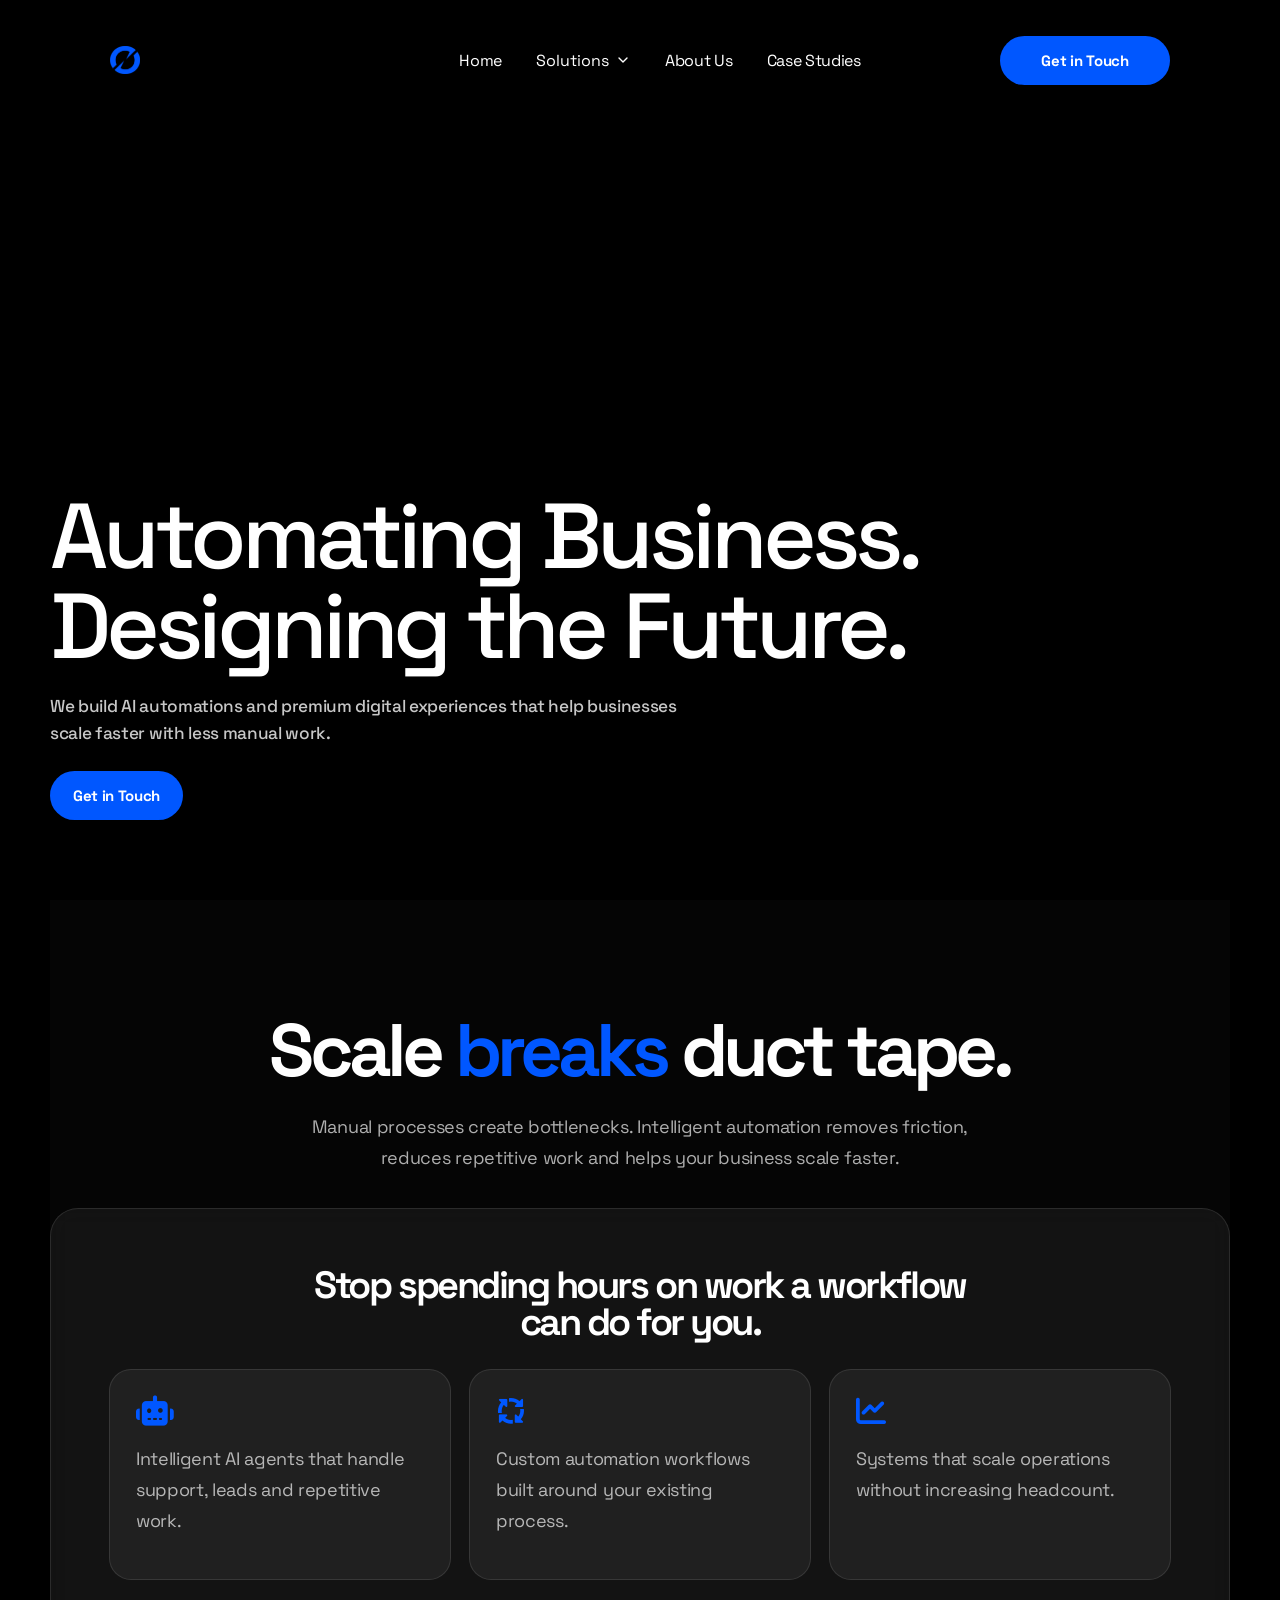
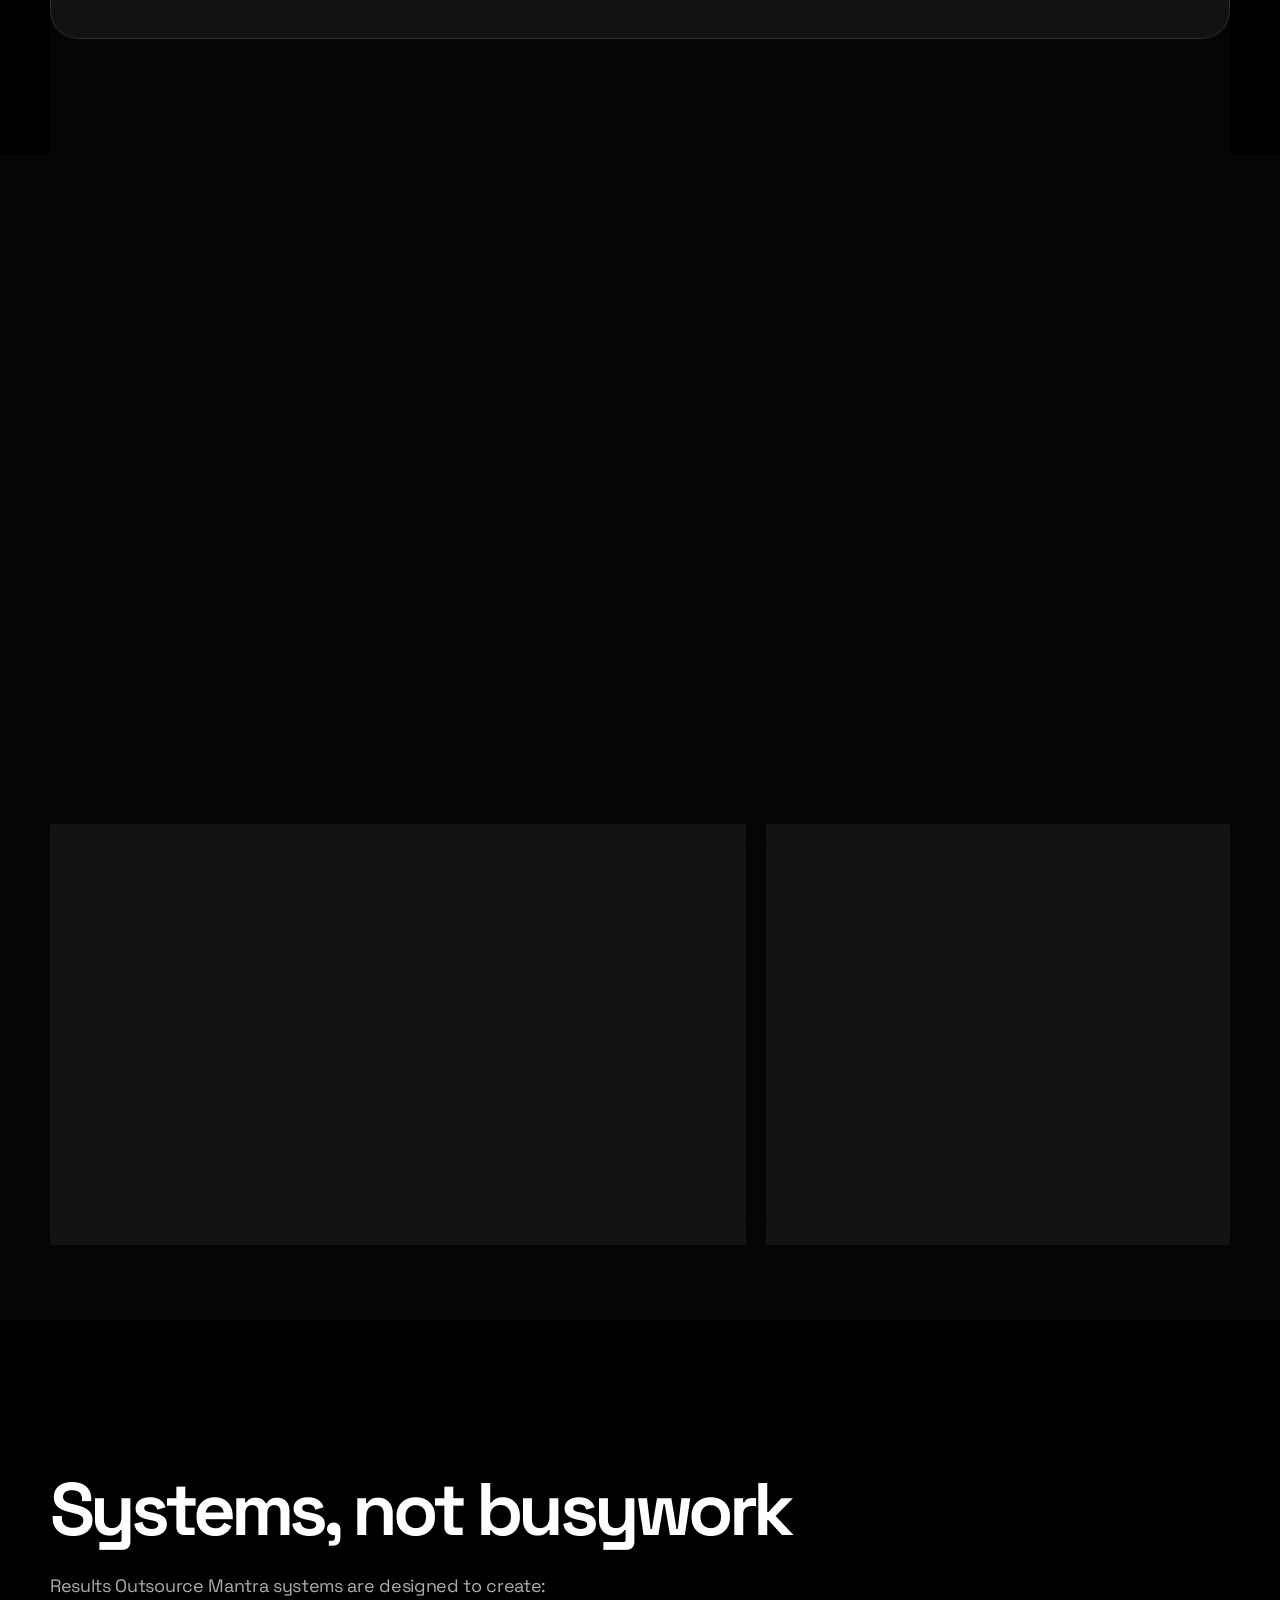
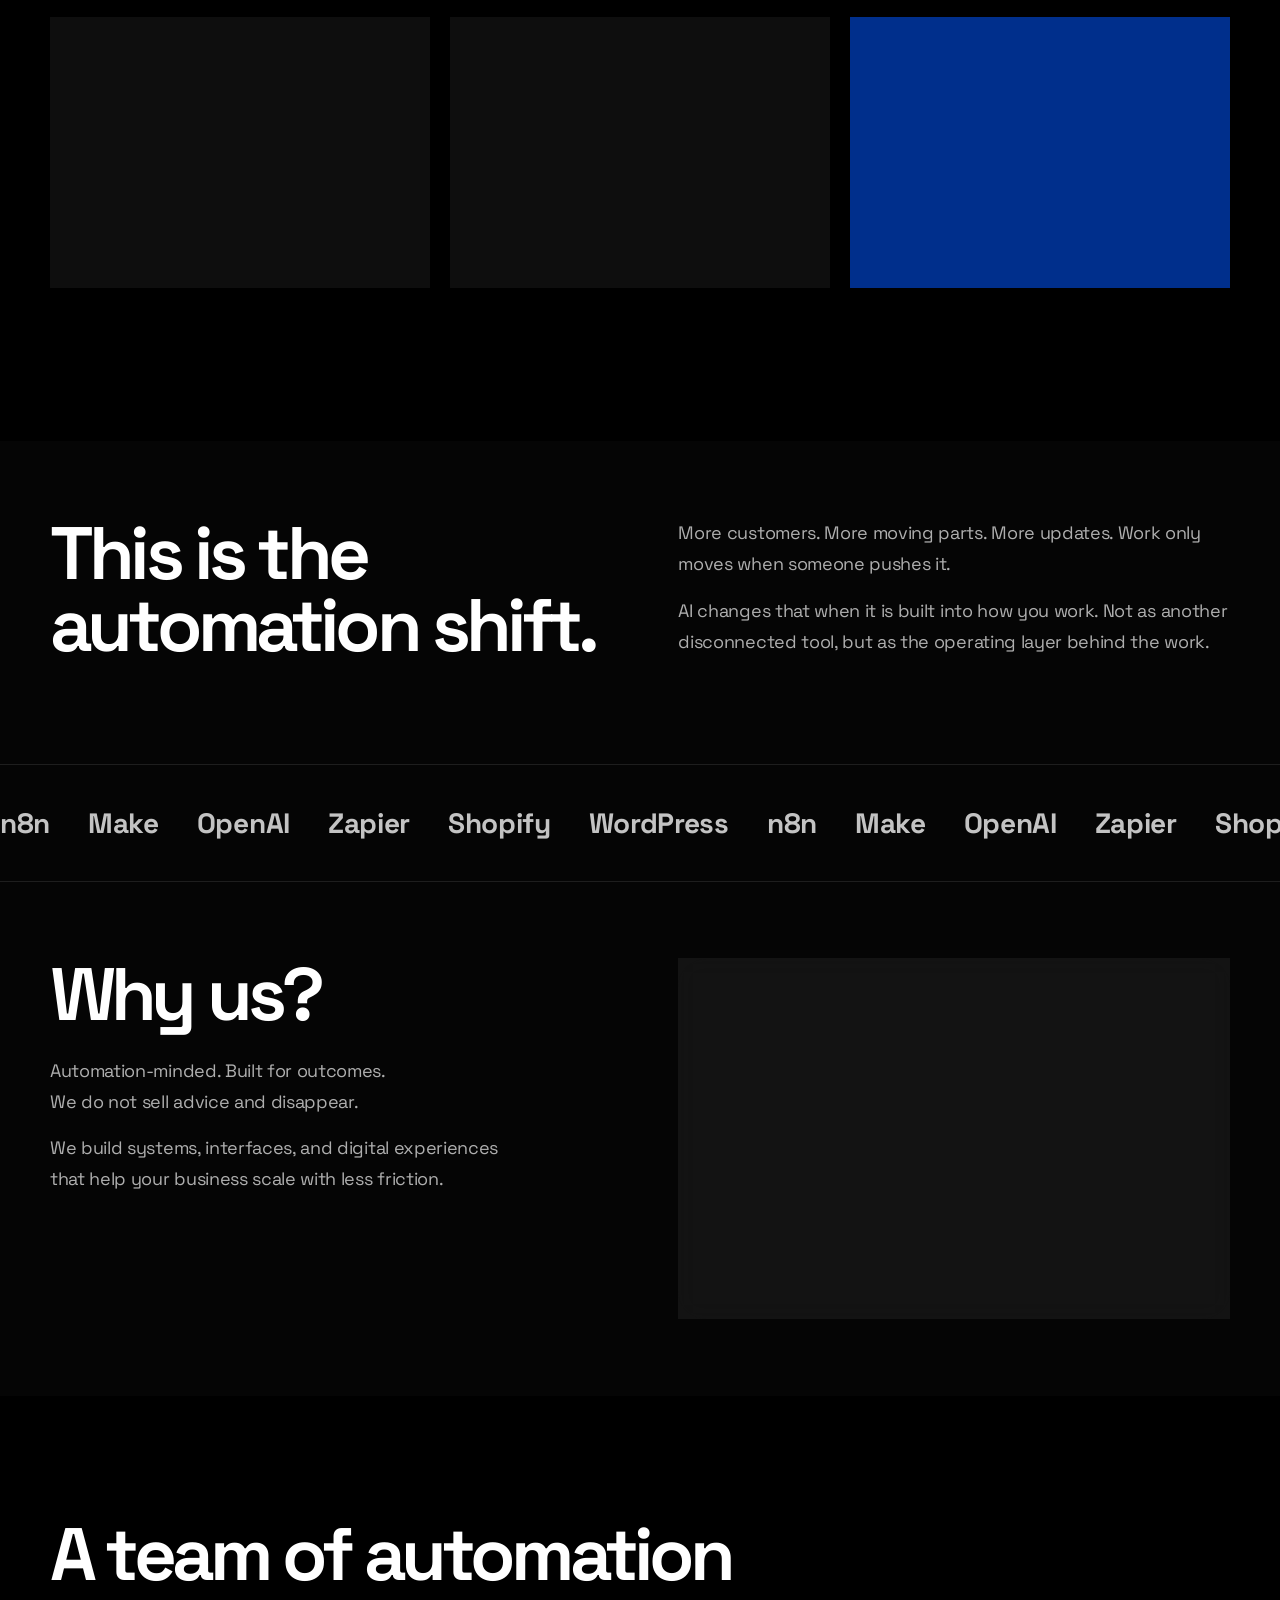
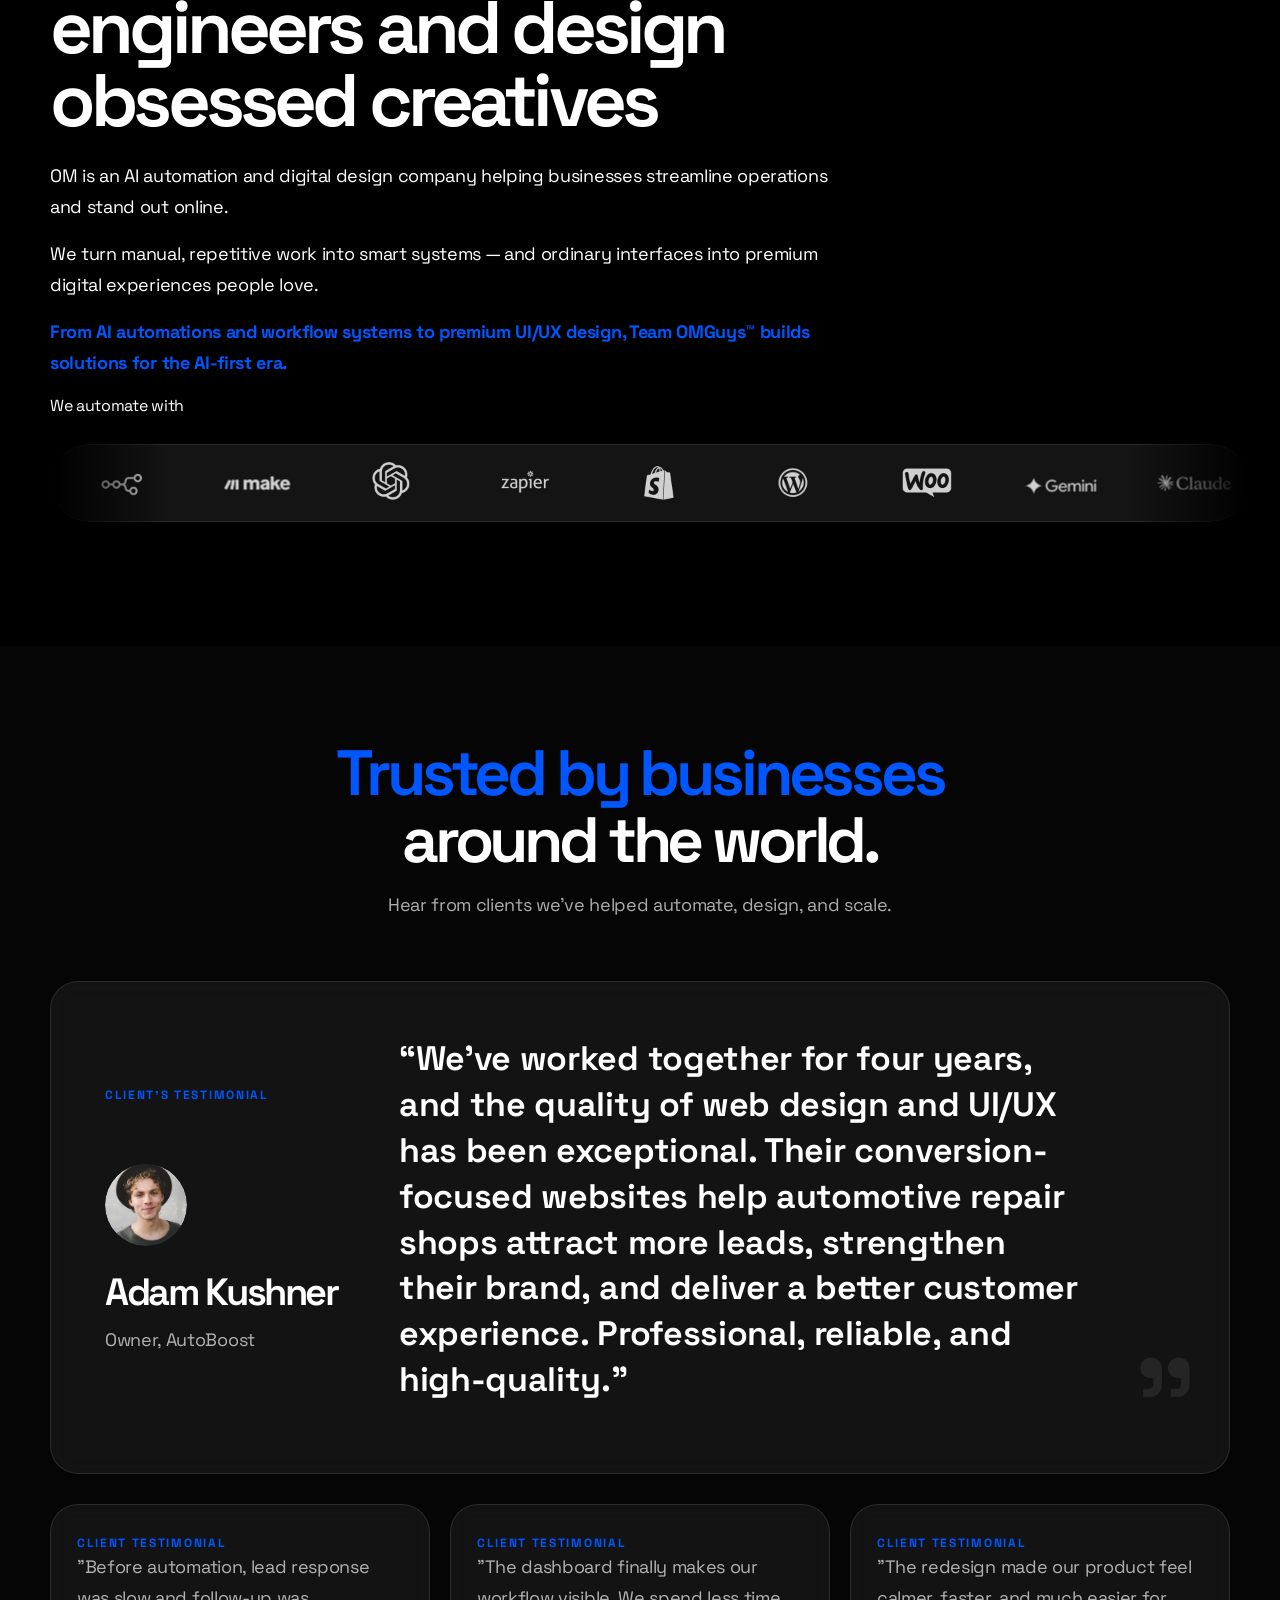
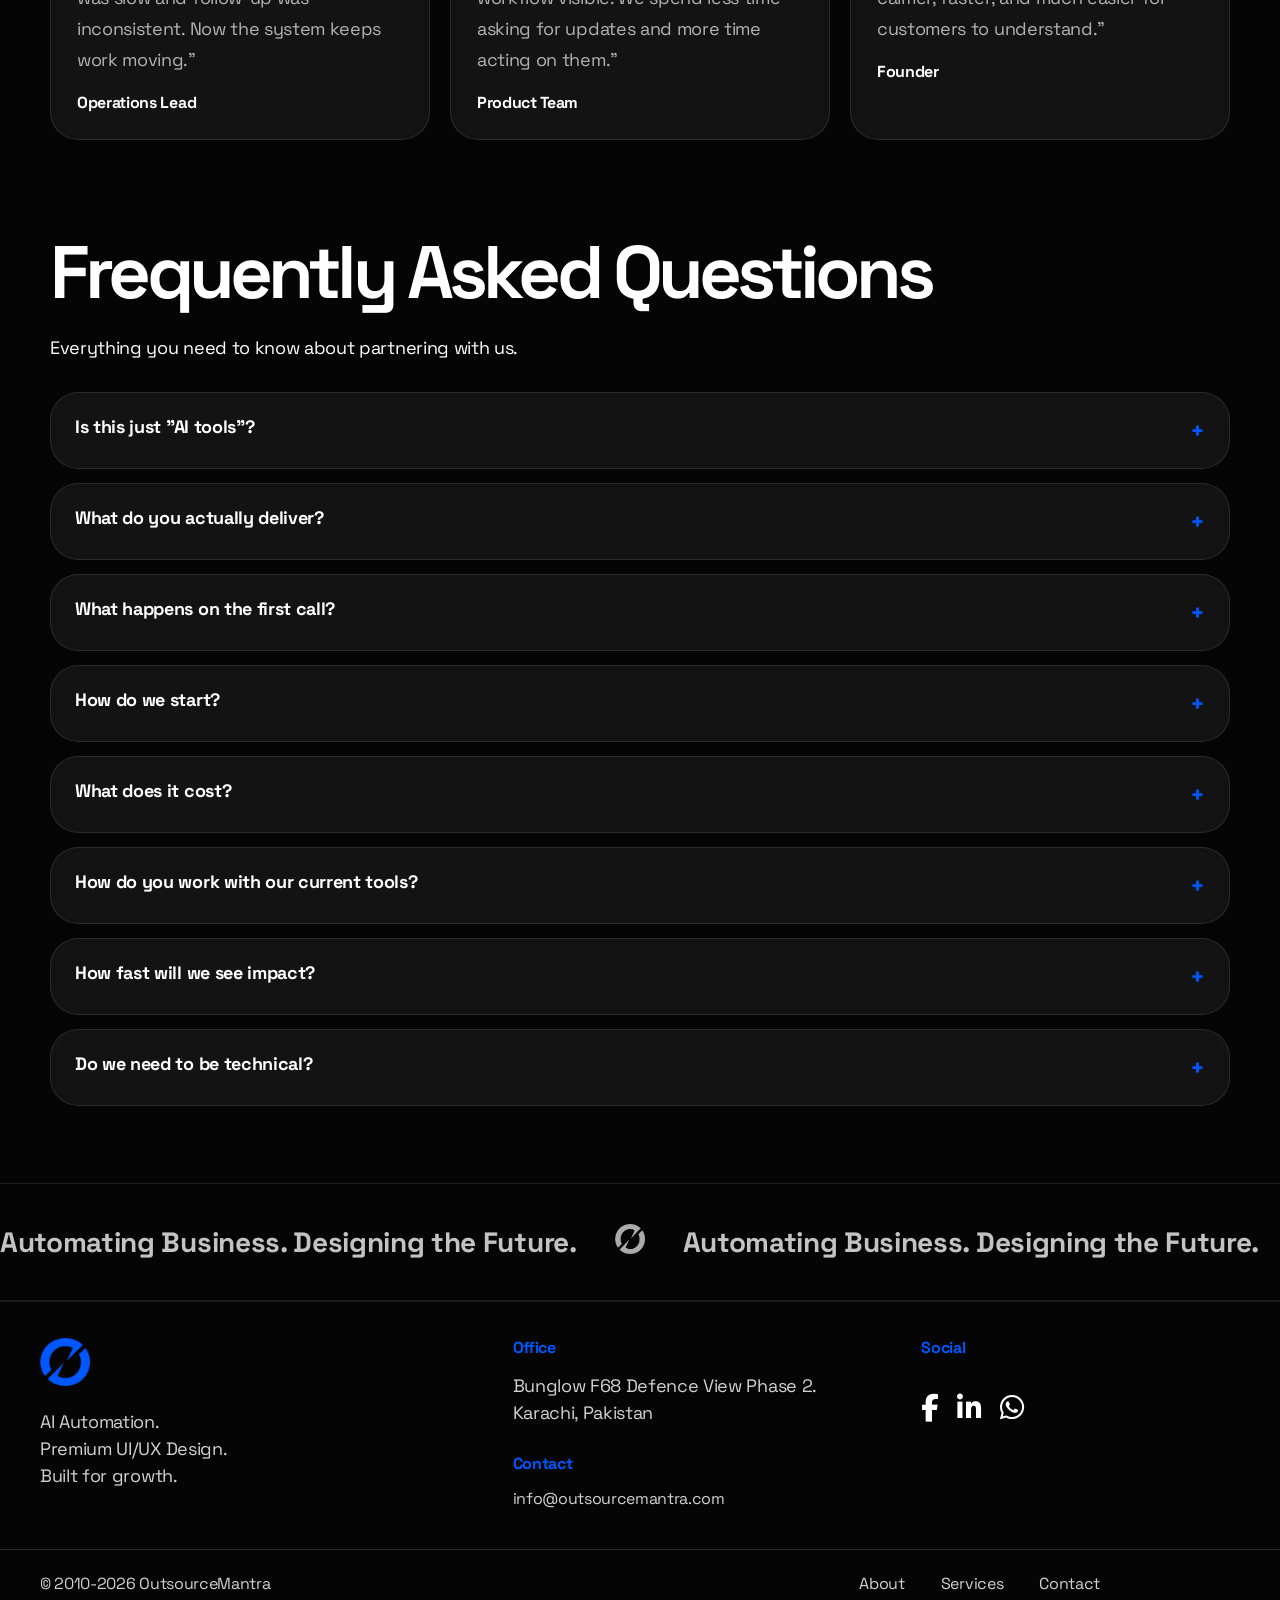
==== commit e5dc28de: "Final OM website update" ====
--- a/index.html
+++ b/index.html
@@ -93,7 +93,7 @@
 
   <!-- Styles -->
   <link rel="stylesheet"
-    href="assets/style-blue.css?v=20260623-og" />
+    href="css/style-blue.css?v=20260623-og" />
 </head>
 <body>
   <div class="gradient-blur" aria-hidden="true">
@@ -573,7 +573,7 @@
       </div>
     </div>
   </footer>
-  <script src="assets/app.js?v=20260619-formlogos" defer></script>
+  <script src="js/app.js?v=20260619-formlogos" defer></script>
 </body>
 
 </html>
--- a/css/style-blue.css
+++ b/css/style-blue.css
@@ -0,0 +1,3370 @@
+/* =========================================================
+   Outsource Mantra - Production Blue Theme
+   CSS is organized by component/page. Keep visual class names here; use data-js attributes for behavior.
+   ========================================================= */
+
+/* Global styles */
+:root {
+  --primary: #0057FF;
+  --primary-hover: #0047D6;
+  --accent: #0057FF;
+  --orange: #0057FF;
+  --primary-rgb: 0, 87, 255;
+  --bg: #050505;
+  --bg-2: #000000;
+  --surface: #0b0b0b;
+  --surface-2: #111111;
+  --surface-3: #161616;
+  --text: #ffffff;
+  --muted: rgba(255, 255, 255, .68);
+  --muted-2: rgba(255, 255, 255, .48);
+  --dark: #ffffff;
+  --white: #ffffff;
+  --soft: #101010;
+  --light: rgba(255, 255, 255, .08);
+  --line: rgba(255, 255, 255, .10);
+  --line-strong: rgba(255, 255, 255, .16);
+  --shadow: none;
+  --max: 1180px;
+  --radius: 28px;
+  --radius-sm: 18px;
+  --header-h: 120px;
+}
+
+* {
+  box-sizing: border-box;
+}
+
+html {
+  scroll-behavior: smooth;
+  overflow-x: hidden;
+  background: var(--bg-2);
+}
+
+body {
+  margin: 0;
+  overflow-x: hidden;
+  background: var(--bg-2);
+  color: var(--text);
+  font-family: Inter, Geist, ui-sans-serif, system-ui, -apple-system, BlinkMacSystemFont, "Segoe UI", sans-serif;
+  letter-spacing: -.02em;
+}
+
+body.is-nav-open {
+  overflow: hidden;
+}
+
+a {
+  color: inherit;
+  text-decoration: none;
+}
+
+button,
+input,
+textarea {
+  font: inherit;
+}
+
+button {
+  cursor: pointer;
+}
+
+img,
+video {
+  max-width: 100%;
+  display: block;
+}
+
+p {
+  margin: 0 0 1rem;
+  color: var(--muted);
+  font-size: clamp(16px, 1.45vw, 18px);
+  line-height: 1.72;
+}
+
+h1,
+h2,
+h3,
+h4,
+p {
+  margin-top: 0;
+}
+
+h1,
+h2,
+h3 {
+  color: var(--text);
+  line-height: .98;
+  letter-spacing: -.065em;
+}
+
+h1 {
+  font-size: clamp(48px, 8vw, 116px);
+  margin: 0 0 22px;
+  font-weight: 700;
+}
+
+h2 {
+  font-size: clamp(36px, 5.8vw, 76px);
+  margin: 0 0 24px;
+  font-weight: 650;
+}
+
+h3 {
+  font-size: clamp(23px, 3vw, 38px);
+  font-weight: 650;
+  margin: 0 0 14px;
+}
+
+.section-shell {
+  width: min(var(--max), calc(100% - 40px));
+  margin-inline: auto;
+  padding: clamp(72px, 6vw, 124px) 0;
+}
+
+.eyebrow,
+.eyebrow.dark,
+.about-kicker,
+.about-nova-kicker,
+.case-kicker {
+  display: inline-flex;
+  align-items: center;
+  gap: 8px;
+  margin: 0 0 16px;
+  color: var(--primary);
+  text-transform: uppercase;
+  font-size: 12px;
+  font-weight: 850;
+  letter-spacing: .18em;
+}
+
+.eyebrow:before {
+  display: none;
+}
+
+.gradient-blur {
+  display: none !important;
+}
+
+.section-shell .button--primary {
+  background: #fff !important;
+  color: var(--primary) !important;
+  box-shadow: none !important;
+}
+
+.page-hero .section-shell {
+  padding-bottom: 70px;
+}
+
+.results .section-shell {
+  position: relative !important;
+  z-index: 2 !important;
+}
+
+.testimonial-section .section-shell {
+  padding-top: 10px !important;
+  padding-bottom: 20px !important;
+}
+
+details {
+  padding: 22px 24px;
+  background: rgba(255, 255, 255, .06) !important;
+  border: 1px solid var(--line) !important;
+}
+
+summary {
+  font-weight: 850;
+  color: #fff !important;
+  font-size: 18px;
+  list-style: none;
+  display: flex;
+  justify-content: space-between;
+  gap: 18px;
+}
+
+summary::-webkit-details-marker {
+  display: none;
+}
+
+summary:after {
+  content: "+";
+  color: var(--primary) !important;
+  font-size: 24px;
+}
+
+details[open] summary:after {
+  content: "–";
+}
+
+details p {
+  color: var(--muted) !important;
+}
+
+label {
+  display: grid;
+  gap: 8px;
+  margin-bottom: 16px;
+  color: #fff;
+  font-weight: 750;
+}
+
+input,
+textarea {
+  width: 100%;
+  border: 1px solid var(--line);
+  border-radius: 16px;
+  padding: 15px 16px;
+  color: #fff;
+  background: #101010;
+  outline: none;
+  transition: .2s;
+}
+
+input:focus,
+textarea:focus {
+  border-color: var(--primary);
+  box-shadow: 0 0 0 3px rgba(var(--primary-rgb), .18);
+}
+
+.about-hero-content,
+.about-nova-hero .section-shell {
+  position: relative;
+  z-index: 2;
+  color: #fff;
+}
+
+.about-video-band .section-shell,
+.about-nova-band .section-shell {
+  position: relative;
+  z-index: 2;
+}
+
+.impact-banner .section-shell {
+  width: min(1200px, calc(100% - 40px));
+  margin: 0 auto;
+  padding: 0 !important;
+  min-height: 360px;
+  display: flex;
+  flex-direction: column;
+  justify-content: center;
+  align-items: center;
+  text-align: center !important;
+}
+
+html,
+body,
+button,
+input,
+textarea,
+select,
+a,
+p,
+span,
+li,
+label,
+small,
+strong,
+blockquote,
+summary,
+details,
+h1,
+h2,
+h3,
+h4,
+h5,
+h6 {
+  font-family: "Space Grotesk", sans-serif !important;
+}
+
+
+/* Navbar */
+.site-navbar {
+  font-family: "Space Grotesk", Inter, system-ui, sans-serif !important;
+  position: fixed !important;
+  top: 0 !important;
+  left: 0 !important;
+  right: 0 !important;
+  transform: none !important;
+  z-index: 999 !important;
+  width: 100% !important;
+  max-width: 100% !important;
+  height: var(--header-h) !important;
+  min-height: var(--header-h) !important;
+  display: grid !important;
+  grid-template-columns: 210px 1fr 170px !important;
+  align-items: center !important;
+  gap: 24px !important;
+  padding: 0 max(24px, calc((100vw - 1060px)/2)) !important;
+  background: rgba(0, 0, 0, .18) !important;
+  border: none !important;
+  border-radius: 0 !important;
+  box-shadow: none !important;
+  backdrop-filter: blur(14px) !important;
+  -webkit-backdrop-filter: blur(14px) !important;
+  transition: background .25s ease, height .25s ease;
+}
+
+.site-navbar.is-scrolled {
+  height: var(--header-h) !important;
+  min-height: var(--header-h) !important;
+  background: rgba(0, 0, 0, .58) !important;
+}
+
+.site-navbar__brand {
+  justify-self: start !important;
+  display: inline-flex !important;
+  align-items: center !important;
+  gap: 10px !important;
+  min-width: 0 !important;
+}
+
+.site-navbar__logo {
+  width: 30px !important;
+  height: 30px !important;
+  object-fit: contain !important;
+  filter: none !important;
+  flex: 0 0 50px !important;
+}
+
+.site-navbar__brand-text {
+  color: #fff !important;
+  font-size: 14px !important;
+  font-weight: 800 !important;
+  line-height: .9 !important;
+  letter-spacing: -.04em !important;
+}
+
+.site-navbar__menu {
+  justify-self: center !important;
+  display: flex !important;
+  align-items: center !important;
+  justify-content: center !important;
+  gap: 34px !important;
+  color: rgba(255, 255, 255) !important;
+  font-size: 16px !important;
+  font-weight: 400 !important;
+}
+
+.site-navbar__menu>a,
+.site-navbar__dropdown-trigger {
+  border: 0 !important;
+  color: inherit !important;
+  background: transparent !important;
+  padding: 0 !important;
+  border-radius: 999px !important;
+  display: inline-flex !important;
+  align-items: center !important;
+  gap: 6px !important;
+  transition: .22s ease !important;
+}
+
+.site-navbar__menu>a:hover,
+.site-navbar__dropdown-trigger:hover,
+.site-navbar__menu-group.is-open .site-navbar__dropdown-trigger {
+  color: #fff !important;
+  background: transparent !important;
+}
+
+.site-navbar__menu-group {
+  position: relative !important;
+  padding: 22px 0 !important;
+}
+
+.site-navbar__dropdown {
+  position: absolute !important;
+  top: 100% !important;
+  left: 50% !important;
+  transform: translateX(-50%) translateY(10px) !important;
+  width: 220px !important;
+  min-width: 220px !important;
+  padding: 10px !important;
+  border-radius: 18px !important;
+  background: rgba(8, 8, 8, .96) !important;
+  border: 1px solid var(--line) !important;
+  box-shadow: 0 22px 55px rgba(0, 0, 0, .35) !important;
+  opacity: 0 !important;
+  visibility: hidden !important;
+  pointer-events: none !important;
+  display: block !important;
+  z-index: 9999 !important;
+  transition: .2s ease !important;
+}
+
+.site-navbar__menu-group:hover .site-navbar__dropdown,
+.site-navbar__menu-group.is-open .site-navbar__dropdown {
+  opacity: 1 !important;
+  visibility: visible !important;
+  pointer-events: auto !important;
+  transform: translateX(-50%) translateY(0) !important;
+}
+
+.site-navbar__dropdown a {
+  display: block !important;
+  width: 100% !important;
+  padding: 12px 14px !important;
+  border-radius: 12px !important;
+  color: rgba(255, 255, 255, .78) !important;
+  background: transparent !important;
+  font-size: 14px !important;
+  font-weight: 600 !important;
+  line-height: 1.2 !important;
+  white-space: nowrap !important;
+  text-align: start !important;
+}
+
+.site-navbar .site-navbar__dropdown a:hover,
+.site-navbar__dropdown a:hover {
+  background: var(--primary) !important;
+  color: #fff !important;
+}
+
+.site-navbar__toggle {
+  display: none;
+  width: 46px;
+  height: 46px;
+  border: 1px solid var(--line);
+  border-radius: 14px;
+  background: rgba(255, 255, 255, .08);
+  align-items: center;
+  justify-content: center;
+  flex-direction: column;
+  gap: 5px;
+}
+
+.site-navbar__toggle span {
+  width: 20px;
+  height: 2px;
+  background: #fff;
+  border-radius: 99px;
+  transition: .2s;
+}
+
+.button--primary,
+.button--shiny,
+.site-navbar__cta {
+  background: var(--primary) !important;
+  color: #fff !important;
+  box-shadow: none !important;
+}
+
+.button--primary:hover,
+.button--shiny:hover,
+.site-navbar__cta:hover {
+  background: var(--primary-hover) !important;
+  color: #fff !important;
+}
+
+.site-navbar__brand:hover {
+  transform: scale(1.5) !important;
+}
+
+.site-navbar__cta:hover {
+  background: transparent !important;
+  border: 2px solid #ffff !important;
+  color: #ffff !important;
+  transform: scale(1.05) !important;
+}
+
+.site-navbar>a:not(.site-navbar__cta):hover,
+.site-navbar__menu>a:hover {
+  color: var(--primary) !important;
+}
+
+.site-navbar button:hover {
+  color: var(--primary) !important;
+}
+
+.site-navbar__menu-group:hover .site-navbar__dropdown,
+.site-navbar__dropdown:hover {
+  opacity: 1 !important;
+  visibility: visible !important;
+  pointer-events: auto !important;
+  transform: translateX(-50%) translateY(0) !important;
+}
+
+
+
+/* Buttons */
+.button {
+  display: inline-flex;
+  align-items: center;
+  justify-content: center;
+  gap: 10px;
+  min-height: 48px;
+  padding: 14px 22px;
+  border-radius: 999px;
+  font-weight: 800;
+  font-size: 15px;
+  border: 1px solid transparent;
+  transition: .25s ease;
+  white-space: nowrap;
+}
+
+.button:hover {
+  transform: translateY(-2px);
+  box-shadow: none !important;
+}
+
+.button--shiny.button--light {
+  background: #fff !important;
+  color: var(--primary) !important;
+  box-shadow: none !important;
+}
+
+.text-link {
+  color: var(--primary);
+  font-weight: 800;
+}
+
+.hero-inner .button {
+  margin-top: 8px !important;
+}
+
+.contact-form .button {
+  color: #fff !important;
+  background-color: var(--primary) !important;
+  box-shadow: none !important;
+}
+
+.contact-form .button:hover {
+  background: #e0d3d3 !important;
+  color: var(--accent) !important;
+  transform: scale(1.05) !important;
+}
+
+/* Hero sections */
+.cinematic {
+  position: relative;
+  isolation: isolate;
+  overflow: hidden;
+}
+
+.media-bg {
+  position: absolute;
+  inset: 0;
+  z-index: -2;
+  background: none !important;
+}
+
+.hero-video,
+.card-video,
+.leverage-video {
+  position: absolute;
+  inset: 0;
+  width: 100%;
+  height: 100%;
+  object-fit: cover;
+}
+
+.hero-overlay,
+.leverage-overlay {
+  position: absolute;
+  inset: 0;
+  z-index: -1;
+}
+
+.hero {
+  min-height: 100svh !important;
+  display: flex;
+  align-items: flex-end !important;
+  padding: 260px 0 80px !important;
+  background: #000;
+}
+
+.hero-video {
+  opacity: .95 !important;
+  filter: none !important;
+}
+
+.hero-overlay {
+  background: linear-gradient(90deg, rgba(0, 0, 0, .72), rgba(0, 0, 0, .50), rgba(0, 0, 0, .30)) !important;
+  backdrop-filter: none !important;
+}
+
+.hero-inner {
+  width: min(var(--max), calc(100% - 40px));
+  margin: 0 auto !important;
+  position: relative;
+  z-index: 5;
+}
+
+.hero-inner h1,
+.hero-inner h2 {
+  color: #fff !important;
+  font-family: "Space Grotesk", Inter, system-ui, sans-serif !important;
+  font-size: clamp(56px, 7.2vw, 96px) !important;
+  font-weight: 500 !important;
+  letter-spacing: -.055em !important;
+  line-height: .98 !important;
+  margin: 0 !important;
+  max-width: 980px !important;
+}
+
+.hero-inner h2 {
+  margin-bottom: 22px !important;
+}
+
+.hero-inner p {
+  color: rgba(255, 255, 255, .78) !important;
+  max-width: 650px !important;
+  font-size: clamp(17px, 1.35vw, 20px) !important;
+  line-height: 1.55 !important;
+  font-weight: 500 !important;
+}
+
+.page-hero {
+  min-height: 460px;
+  display: flex;
+  align-items: end;
+  padding-top: 120px;
+  background: #050505;
+}
+
+.page-hero h1 {
+  max-width: 900px;
+  color: #fff;
+}
+
+.results .media-bg {
+  position: absolute !important;
+  inset: 0 !important;
+  opacity: 1 !important;
+  z-index: 0 !important;
+  background: none !important;
+}
+
+.results .media-bg video,
+.results .media-bg .card-video {
+  opacity: .9 !important;
+  filter: brightness(.65) contrast(1.05) !important;
+  width: 100% !important;
+  height: 100% !important;
+  object-fit: cover !important;
+}
+
+.proof-card .media-bg {
+  opacity: .25;
+}
+
+.about-hero,
+.about-nova-hero {
+  position: relative;
+  min-height: 100vh;
+  display: flex;
+  align-items: flex-end;
+  overflow: hidden;
+  padding-bottom: 110px;
+  background: #000;
+}
+
+.about-hero-video,
+.about-nova-hero video {
+  position: absolute;
+  inset: 0;
+  width: 100%;
+  height: 100%;
+  object-fit: cover;
+  z-index: 0;
+}
+
+.about-hero-overlay,
+.about-nova-overlay {
+  position: absolute;
+  inset: 0;
+  background: linear-gradient(90deg, rgba(0, 0, 0, .82), rgba(0, 0, 0, .48), rgba(0, 0, 0, .20)), linear-gradient(180deg, rgba(0, 0, 0, .35), rgba(0, 0, 0, .70));
+  z-index: 1;
+}
+
+.about-hero h1,
+.about-nova-hero h1 {
+  max-width: 980px;
+  color: #fff;
+  font-family: "Space Grotesk", Inter, sans-serif;
+  font-size: clamp(58px, 7vw, 104px);
+  font-weight: 500;
+  line-height: .92;
+  letter-spacing: -.07em;
+  margin: 0 0 28px;
+}
+
+.about-hero p,
+.about-nova-hero p {
+  max-width: 720px;
+  color: rgba(255, 255, 255, .86);
+  font-size: clamp(18px, 1.5vw, 22px);
+  line-height: 1.55;
+  margin-bottom: 28px;
+}
+
+.case-clean-hero {
+  padding: 220px 0 90px;
+  background: var(--bg);
+}
+
+.case-clean-hero h1 {
+  max-width: 1050px;
+  color: #fff;
+  font-family: "Space Grotesk", Inter, sans-serif;
+  font-size: clamp(64px, 7vw, 112px);
+  font-weight: 500;
+  line-height: .92;
+  letter-spacing: -.075em;
+  margin: 0 0 24px;
+}
+
+.case-clean-hero p {
+  max-width: 680px;
+  color: var(--muted);
+  font-size: 21px;
+  line-height: 1.6;
+}
+
+.hero__cta:hover {
+  background: transparent !important;
+  border: 1px solid #ebe4e4 !important;
+  color: #ffff !important;
+  transform: scale(1.05) !important;
+}
+
+/* Shared components */
+.section-dark {
+  background: transparent;
+}
+
+.break-section {
+  text-align: center;
+  background: var(--bg);
+}
+
+.break-section>h2 {
+  max-width: 850px;
+  margin-inline: auto;
+  color: #fff;
+}
+
+.break-section>p {
+  max-width: 720px;
+  margin-inline: auto;
+  color: var(--muted);
+}
+
+.signal-icon {
+  width: 82px;
+  height: 82px;
+  margin: 34px auto;
+  border-radius: 26px;
+  background: var(--primary);
+  box-shadow: none;
+  position: relative;
+}
+
+.signal-icon:before,
+.signal-icon:after {
+  content: "";
+  position: absolute;
+  inset: 18px;
+  border: 2px solid rgba(255, 255, 255, .9);
+  border-radius: 20px;
+}
+
+.signal-icon:after {
+  inset: 31px;
+  background: #fff;
+  border-radius: 999px;
+}
+
+.feature-icon,
+i.fa,
+.fa,
+.fa-solid {
+  font-size: 30px;
+  color: var(--primary) !important;
+  margin-bottom: 18px;
+}
+
+.split {
+  display: grid;
+  grid-template-columns: minmax(0, 1fr) minmax(0, 1fr);
+  gap: clamp(28px, 6vw, 80px);
+  align-items: start;
+}
+
+.media-card .card-video {
+  z-index: 0;
+}
+
+.media-card:after {
+  content: "";
+  position: absolute;
+  inset: 0;
+  background: linear-gradient(90deg, rgba(0, 0, 0, .78), rgba(0, 0, 0, .38));
+  z-index: 1;
+}
+
+.texture-card {
+  background: var(--primary) !important;
+}
+
+.proof-card {
+  min-height: 360px;
+  padding: 0 !important;
+  position: relative;
+  overflow: hidden;
+  display: flex;
+  flex-direction: column;
+  justify-content: end;
+}
+
+.proof-card strong {
+  font-size: clamp(42px, 5vw, 64px);
+  color: var(--primary);
+  line-height: 1;
+}
+
+.proof-card span {
+  color: #fff !important;
+  font-weight: 750;
+}
+
+.logo-slider-row {
+  display: flex !important;
+  align-items: center !important;
+  gap: 14px !important;
+  flex-wrap: nowrap !important;
+  width: 150%;
+}
+
+.logo-slider-row>span {
+  white-space: nowrap !important;
+  font-weight: 700 !important;
+  color: rgba(255, 255, 255, .84) !important;
+}
+
+.tool-item {
+  display: none !important;
+}
+
+.avatar {
+  width: 82px;
+  height: 82px;
+  border-radius: 50%;
+  overflow: hidden;
+  margin: 60px 0 28px;
+  background: rgba(var(--primary-rgb), .15);
+}
+
+.avatar img {
+  width: 100%;
+  height: 100%;
+  object-fit: cover;
+  border-radius: 50%;
+  display: block;
+}
+
+.quote-mark {
+  position: absolute;
+  right: 30px;
+  bottom: 0;
+  color: rgba(255, 255, 255, .08);
+  font-size: 160px;
+  line-height: .7;
+}
+
+.logo-track {
+  display: flex;
+  align-items: center;
+  gap: 70px;
+  width: max-content;
+  padding: 24px 0;
+  animation: logoScroll 50s linear infinite;
+}
+
+.logo-track span {
+  color: #ffff;
+  font-size: 28px;
+  font-weight: 800;
+  white-space: nowrap;
+  flex-shrink: 0;
+}
+
+.proof-img {
+  position: absolute;
+  inset: 0;
+  width: 100%;
+  height: 100%;
+  object-fit: cover;
+  display: block;
+}
+
+/* Home page */
+.break-section,
+.approach,
+.contact-section {
+  width: min(var(--max), calc(100% - 40px));
+  margin: 0 auto;
+  padding: clamp(72px, 9vw, 120px) 0;
+}
+.contact-section {
+  padding-bottom: 0 !important;
+}
+.break-section h2 span,
+.work-preview h2 span,
+.testimonial-head h2 span {
+  color: var(--primary);
+}
+
+.install-block,
+.offer-card,
+.metric-grid article,
+.case-strip article,
+.proof-card,
+.contact-form,
+.testimonial-card,
+.testimonial-grid blockquote,
+details,
+.detail-grid ul,
+.process-showcase {
+  background: rgba(255, 255, 255, .06) !important;
+  border: 1px solid var(--line) !important;
+  border-radius: var(--radius);
+  box-shadow: none !important;
+  backdrop-filter: blur(12px);
+  -webkit-backdrop-filter: blur(12px);
+}
+
+.install-block {
+  margin-top: 34px;
+  padding: clamp(28px, 5vw, 58px);
+  text-align: left;
+}
+
+.install-block h3 {
+  text-align: center;
+  max-width: 790px;
+  margin-inline: auto;
+  color: #fff;
+}
+
+.install-block center {
+  display: block;
+}
+
+.install-grid,
+.operate-grid {
+  display: grid;
+  grid-template-columns: repeat(3, 1fr);
+  gap: 18px;
+  margin-top: 28px;
+}
+
+.install-grid article,
+.operate-grid article {
+  padding: 26px;
+  border-radius: 22px;
+  background: rgba(255, 255, 255, .055) !important;
+  border: 1px solid var(--line) !important;
+}
+
+.install-grid article p,
+.operate-grid article p {
+  color: var(--muted) !important;
+}
+
+.approach {
+  width: 100% !important;
+  background: var(--bg) !important;
+  padding: 10px 0 !important;
+}
+
+.approach-head {
+  text-align: center !important;
+  max-width: 760px !important;
+  margin: 0 auto 60px !important;
+}
+
+.approach-head h2 {
+  color: #fff !important;
+  font-size: 64px !important;
+  line-height: 1 !important;
+}
+
+.approach-head p {
+  color: var(--muted) !important;
+}
+
+.process-orbit {
+  max-width: 1120px !important;
+  margin: 0 auto !important;
+  padding: 0 !important;
+  background: transparent !important;
+  border: none !important;
+  box-shadow: none !important;
+  overflow: visible !important;
+}
+
+.orbit-ring,
+.active-orbit-node,
+.process-content {
+  display: none !important;
+}
+
+.process-tabs {
+  position: static !important;
+  display: grid !important;
+  grid-template-columns: repeat(4, 1fr) !important;
+  gap: 14px !important;
+  margin-bottom: 36px !important;
+}
+
+.process-tabs button {
+  position: relative !important;
+  min-height: 120px !important;
+  padding: 22px !important;
+  border-radius: 22px !important;
+  background: #101010 !important;
+  border: 1px solid var(--line) !important;
+  color: #fff !important;
+  box-shadow: none !important;
+  display: flex !important;
+  flex-direction: column !important;
+  justify-content: space-between !important;
+  text-align: left !important;
+  font-size: 18px !important;
+  font-weight: 800 !important;
+}
+
+.process-tabs button b {
+  display: block;
+  color: var(--primary) !important;
+  font-size: 14px;
+  margin-bottom: 10px;
+  background: transparent !important;
+}
+
+.process-tabs button:after {
+  display: none !important;
+}
+
+.process-tabs button.active {
+  background: var(--primary) !important;
+  border-color: var(--primary) !important;
+  color: #fff !important;
+}
+
+.process-tabs button.active b {
+  color: #fff !important;
+}
+
+.process-showcase {
+  max-width: 760px !important;
+  width: 100% !important;
+  margin: 0 auto !important;
+  padding: 36px 40px !important;
+  border-radius: 26px !important;
+  background: #111 !important;
+}
+
+.process-showcase span {
+  color: var(--primary) !important;
+  font-size: 12px;
+  font-weight: 800;
+  letter-spacing: .16em;
+  text-transform: uppercase;
+}
+
+.process-showcase h3 {
+  font-size: 42px !important;
+  color: #fff !important;
+  margin: 12px 0;
+}
+
+.process-showcase p {
+  color: var(--muted) !important;
+  max-width: 620px !important;
+}
+
+.start-here,
+.results,
+.manifesto,
+.work-preview,
+.why,
+.faq,
+.service-detail,
+.cta-band,
+.testimonial-section,
+.leverage-section,
+.install-system {
+  position: relative;
+  background: var(--bg) !important;
+}
+
+.start-here h2,
+.results h2,
+.manifesto h2,
+.work-preview h2,
+.why h2,
+.faq h2 {
+  color: #fff !important;
+}
+
+.start-here p,
+.results p,
+.manifesto p,
+.work-preview p,
+.why p {
+  color: var(--muted) !important;
+}
+
+.faq p {
+  color: #ffff !important;
+}
+
+.offer-grid,
+.metric-grid,
+.case-strip,
+.work-grid.full,
+.testimonial-grid {
+  display: grid;
+  grid-template-columns: repeat(3, 1fr);
+  gap: 20px;
+}
+
+.offer-grid {
+  grid-template-columns: 1.2fr .8fr;
+}
+
+.offer-card {
+  min-height: 420px;
+  position: relative;
+  overflow: hidden;
+}
+
+.offer-card-content {
+  position: relative;
+  z-index: 2;
+  padding: 34px;
+  color: #fff;
+  height: 100%;
+  display: flex;
+  flex-direction: column;
+  align-items: flex-start;
+  justify-content: flex-end;
+}
+
+.offer-card-content h3,
+.offer-card-content p {
+  color: #fff !important;
+}
+
+.offer-card-content .button--primary {
+  background: var(--primary) !important;
+  color: #fff !important;
+  box-shadow: none !important;
+}
+
+.offer-pill {
+  display: inline-flex;
+  padding: 8px 12px;
+  border-radius: 999px;
+  background: rgba(255, 255, 255, .16);
+  color: #fff;
+  font-weight: 800;
+  font-size: 12px;
+  text-transform: uppercase;
+  letter-spacing: .1em;
+  margin-bottom: 16px;
+}
+
+.results {
+  min-height: 720px !important;
+  overflow: hidden !important;
+  background: #000 !important;
+  display: flex;
+  align-items: center;
+}
+
+.results::before {
+  content: "";
+  position: absolute;
+  inset: 0;
+  z-index: 1;
+  background: linear-gradient(90deg, rgba(0, 0, 0, .78), rgba(0, 0, 0, .56), rgba(0, 0, 0, .38)), linear-gradient(180deg, rgba(0, 0, 0, .18), rgba(0, 0, 0, .72));
+  pointer-events: none;
+}
+
+.metric-grid article {
+  min-height: 270px;
+  padding: 30px;
+  background: rgba(255, 255, 255, .055) !important;
+  border: 1px solid rgba(255, 255, 255, .12) !important;
+  backdrop-filter: blur(16px) !important;
+  -webkit-backdrop-filter: blur(16px) !important;
+}
+
+.metric-grid article.accent {
+  background: rgba(var(--primary-rgb), .55) !important;
+  border: 1px solid var(--primary) !important;
+}
+
+.metric-grid strong {
+  display: block;
+  color: var(--primary) !important;
+  font-size: clamp(44px, 7vw, 72px);
+  line-height: 1;
+  font-weight: 850;
+}
+
+.metric-grid b {
+  display: block;
+  color: #fff !important;
+  font-size: 18px;
+  margin: 8px 0;
+}
+
+.metric-grid span {
+  color: var(--muted) !important;
+}
+
+.metric-grid article.accent strong,
+.metric-grid article.accent b,
+.metric-grid article.accent span {
+  color: #fff !important;
+}
+
+.logo-marquee {
+  overflow: hidden;
+  border-block: 1px solid var(--line);
+  background: #050505;
+  color: #fff;
+  width: 100%;
+}
+
+.logo-marquee div {
+  display: flex;
+  gap: 38px;
+  white-space: nowrap;
+  animation: marquee 50s linear infinite;
+  padding: 20px 0;
+}
+
+.logo-marquee span {
+  font-size: 28px;
+  font-weight: 850;
+  opacity: .76;
+}
+
+.why-grid {
+  display: grid;
+  grid-template-columns: 1fr 420px;
+  gap: 42px;
+  align-items: center;
+}
+
+.leverage-section {
+  min-height: 850px;
+  display: flex;
+  align-items: center;
+  overflow: hidden;
+  background: #000 !important;
+  position: relative;
+}
+
+.leverage-video {
+  z-index: 1;
+  opacity: .70 !important;
+  filter: none !important;
+  position: absolute;
+  top: 0;
+  left: 0;
+  width: 100%;
+  height: 100%;
+  object-fit: cover;
+}
+
+.leverage-overlay {
+  z-index: 2;
+  background: rgba(0, 0, 0, .70);
+  position: absolute;
+  inset: 0;
+}
+
+.leverage-content {
+  margin-left: max(20px, calc((100vw - var(--max))/2));
+  max-width: 800px;
+  color: #fff;
+  position: relative;
+  z-index: 3;
+}
+
+.leverage-content h2,
+.leverage-content p {
+  color: #fff !important;
+}
+
+.leverage-content .orange,
+.orange {
+  color: var(--primary) !important;
+  font-weight: 700;
+}
+
+.trusted-row {
+  display: flex;
+  align-items: center;
+  gap: 12px;
+  flex-wrap: wrap;
+  margin-top: 28px;
+  color: #fff;
+}
+
+.tool-logo-slider {
+  overflow: hidden !important;
+  max-width: none !important;
+  border: 1px solid var(--line) !important;
+  border-radius: 999px !important;
+  background: rgba(255, 255, 255, .08) !important;
+  mask-image: linear-gradient(90deg, transparent, #000 10%, #000 90%, transparent) !important;
+  -webkit-mask-image: linear-gradient(90deg, transparent, #000 10%, #000 90%, transparent) !important;
+  flex: 1;
+  width: 100%;
+}
+
+.tool-logo-track {
+  display: flex !important;
+  align-items: center !important;
+  gap: 34px !important;
+  width: max-content !important;
+  padding: 10px 22px !important;
+  animation: toolLogoSlide 50s linear infinite !important;
+}
+
+.tool-logo {
+  display: flex !important;
+  width: 100px !important;
+  min-width: 100px !important;
+  height: 56px !important;
+  align-items: center;
+  justify-content: center;
+  flex-shrink: 0;
+}
+
+.tool-logo img {
+  width: 76px !important;
+  height: 30px !important;
+  max-width: 76px !important;
+  max-height: 30px !important;
+  opacity: .8;
+  filter: brightness(0) invert(1);
+  transition: .25s ease;
+  object-fit: contain;
+}
+
+.testimonial-section {
+  background: var(--bg) !important;
+}
+
+.testimonial-head {
+  width: 100%;
+  display: flex;
+  justify-content: center;
+  align-items: center;
+  text-align: center;
+  margin: 0 auto 60px;
+}
+
+.testimonial-head>div {
+  width: 100%;
+  max-width: 1200px;
+  margin: 0 auto;
+}
+
+.testimonial-head h2 {
+  margin: 0 auto 16px;
+  text-align: center;
+  max-width: 1000px;
+  font-size: 64px;
+  line-height: 1.05;
+  color: #fff !important;
+}
+
+.testimonial-head p {
+  margin: 0 auto;
+  text-align: center;
+  max-width: 600px;
+  color: var(--muted) !important;
+}
+
+.testimonial-card {
+  padding: clamp(26px, 5vw, 54px);
+  display: grid;
+  grid-template-columns: 260px 1fr 60px;
+  gap: 34px;
+  align-items: center;
+  position: relative;
+}
+
+.testimonial-left span,
+.testimonial-grid span {
+  color: var(--primary);
+  font-weight: 850;
+  font-size: 12px;
+  letter-spacing: .14em;
+  text-transform: uppercase;
+}
+
+.testimonial-left h3,
+.testimonial-quote p {
+  color: #fff !important;
+}
+
+.testimonial-left p {
+  color: var(--muted) !important;
+}
+
+.testimonial-quote p {
+  font-size: clamp(22px, 3vw, 34px);
+  line-height: 1.35;
+  font-weight: 650;
+}
+
+.testimonial-grid {
+  margin-top: 0;
+}
+
+.testimonial-grid blockquote {
+  margin: 0;
+  padding: 26px;
+}
+
+.testimonial-grid p {
+  color: var(--muted) !important;
+}
+
+.testimonial-grid cite {
+  color: #fff;
+  font-style: normal;
+  font-weight: 800;
+}
+
+.faq-list {
+  display: grid;
+  gap: 14px;
+  margin-top: 28px;
+}
+
+.ticker {
+  overflow: hidden;
+  background: #050505;
+  color: #fff;
+  position: relative;
+  left: 50%;
+  right: 50%;
+  margin-left: -50vw;
+  margin-right: -50vw;
+  width: 100vw;
+}
+
+.ticker div {
+  display: flex;
+  gap: 80px;
+  white-space: nowrap;
+  animation: ticker 50s linear infinite;
+  padding: 16px 0;
+  width: max-content;
+}
+
+.ticker span {
+  font-size: 28px;
+  font-weight: 700;
+  white-space: nowrap;
+  color: #fff;
+}
+
+.about-intro,
+.about-team,
+.about-process,
+.about-why,
+.about-nova-intro,
+.about-nova-feature,
+.about-nova-process {
+  background: var(--bg) !important;
+}
+
+.about-intro h2,
+.about-section-head h2,
+.about-why h2,
+.about-cta h2,
+.about-nova h2 {
+  color: #fff;
+  font-family: "Space Grotesk", Inter, sans-serif;
+  font-weight: 500;
+  letter-spacing: -.06em;
+}
+
+.about-intro p,
+.about-section-head p,
+.about-why p,
+.about-nova p {
+  color: var(--muted);
+  font-size: 19px;
+  line-height: 1.7;
+}
+
+.about-stats-grid,
+.about-team-grid,
+.about-process-grid,
+.about-nova-stats-grid {
+  display: grid;
+  grid-template-columns: repeat(4, 1fr);
+  gap: 18px;
+}
+
+.about-stats article,
+.about-team-grid article,
+.about-service-grid article,
+.about-process-grid article,
+.about-why-cards article,
+.about-nova-stats-grid div {
+  background: rgba(255, 255, 255, .06) !important;
+  border: 1px solid var(--line) !important;
+  border-radius: 28px;
+  box-shadow: none !important;
+}
+
+.about-team-grid article,
+.about-process-grid article {
+  min-height: 300px;
+  padding: 30px;
+  display: flex;
+  flex-direction: column;
+  justify-content: space-between;
+  transition: .25s ease;
+}
+
+.about-team-grid span,
+.about-service-grid span,
+.about-process-grid b {
+  color: var(--primary);
+  font-size: 13px;
+  font-weight: 850;
+  letter-spacing: .12em;
+  text-transform: uppercase;
+}
+
+.about-team-grid h3,
+.about-service-grid h3,
+.about-process-grid h3 {
+  color: #fff;
+  font-family: "Space Grotesk", Inter, sans-serif;
+  font-size: 30px;
+  line-height: 1;
+  letter-spacing: -.05em;
+}
+
+.about-team-grid p,
+.about-service-grid p,
+.about-process-grid p {
+  color: var(--muted);
+  font-size: 16px;
+  line-height: 1.65;
+}
+
+.about-why-grid {
+  display: grid;
+  grid-template-columns: .9fr 1.1fr;
+  gap: 60px;
+  align-items: center;
+}
+
+.about-why-cards {
+  display: grid;
+  grid-template-columns: repeat(2, 1fr);
+  gap: 18px;
+}
+
+.about-why-cards article {
+  min-height: 150px;
+  padding: 28px;
+  color: #fff;
+  font-size: 22px;
+  font-weight: 850;
+  display: flex;
+  align-items: flex-end;
+}
+
+.about-nova-process-list {
+  display: grid;
+  gap: 18px;
+}
+
+.about-nova-process-list article {
+  display: grid;
+  grid-template-columns: 90px .9fr 1.1fr;
+  gap: 28px;
+  align-items: center;
+  padding: 34px;
+  background: rgba(255, 255, 255, .06);
+  border: 1px solid var(--line);
+  border-radius: 30px;
+}
+
+.about-nova-process-list b {
+  color: var(--primary);
+  font-size: 18px;
+}
+
+.about-nova-process-list h3 {
+  color: #fff;
+  font-size: 32px;
+  margin: 0;
+}
+
+.about-nova-process-list p {
+  margin: 0;
+  color: var(--muted);
+}
+
+.case-clean-results {
+  background: #050505;
+  color: #fff;
+  padding: 40px 0;
+}
+
+.case-clean-results h2 {
+  color: #fff;
+  font-family: "Space Grotesk", Inter, sans-serif;
+  font-size: clamp(54px, 6vw, 92px);
+  font-weight: 500;
+  line-height: .95;
+  letter-spacing: -.07em;
+  margin-bottom: 40px;
+}
+
+/* About page */
+.about-page,
+.about-nova {
+  background: var(--bg);
+  color: #fff;
+}
+
+.about-kicker,
+.about-nova-kicker {
+  display: inline-block;
+  color: #fff;
+  font-size: 12px;
+  font-weight: 850;
+  letter-spacing: .18em;
+  text-transform: uppercase;
+  margin-bottom: 18px;
+}
+
+.about-kicker.blue,
+.about-nova-kicker.blue {
+  color: var(--primary);
+}
+
+.about-services,
+.about-stats,
+.about-nova-stats,
+.about-nova-feature.alt {
+  background: #070707 !important;
+}
+
+.about-intro-grid,
+.about-nova-split {
+  display: grid;
+  grid-template-columns: .9fr 1.1fr;
+  gap: 80px;
+  align-items: start;
+}
+
+.about-intro h2,
+.about-nova h2 {
+  font-size: clamp(42px, 5vw, 78px);
+  line-height: .98;
+}
+
+.about-stats article,
+.about-nova-stats-grid div {
+  min-height: 180px;
+  padding: 30px;
+  display: flex;
+  flex-direction: column;
+  justify-content: space-between;
+}
+
+.about-stats strong,
+.about-nova-stats-grid strong {
+  color: var(--primary);
+  font-size: clamp(48px, 5vw, 76px);
+  line-height: 1;
+  letter-spacing: -.06em;
+}
+
+.about-stats span,
+.about-nova-stats-grid span {
+  color: #fff;
+  font-weight: 750;
+  font-size: 17px;
+}
+
+.about-section-head,
+.about-nova-head {
+  max-width: 850px;
+  margin-bottom: 46px;
+}
+
+.about-section-head.center,
+.about-nova-head {
+  text-align: center;
+  margin-inline: auto;
+}
+
+.about-service-grid {
+  display: grid;
+  grid-template-columns: repeat(3, 1fr);
+  gap: 20px;
+}
+
+.about-service-grid article {
+  min-height: 390px;
+  padding: 34px;
+  display: flex;
+  flex-direction: column;
+  justify-content: space-between;
+}
+
+.about-video-band,
+.about-nova-band {
+  position: relative;
+  min-height: 720px;
+  display: flex;
+  align-items: center;
+  overflow: hidden;
+  background: #000;
+}
+
+.about-video-band video,
+.about-nova-band video {
+  position: absolute;
+  inset: 0;
+  width: 100%;
+  height: 100%;
+  object-fit: cover;
+  z-index: 0;
+}
+
+.about-video-overlay {
+  position: absolute;
+  inset: 0;
+  background: linear-gradient(90deg, rgba(0, 0, 0, .85), rgba(0, 0, 0, .50), rgba(0, 0, 0, .18)), linear-gradient(180deg, rgba(0, 0, 0, .30), rgba(0, 0, 0, .70));
+  z-index: 1;
+}
+
+.about-video-band h2,
+.about-nova-band h2 {
+  max-width: 900px;
+  color: #fff;
+  font-family: "Space Grotesk", Inter, sans-serif;
+  font-size: clamp(54px, 6vw, 92px);
+  line-height: .94;
+  letter-spacing: -.07em;
+}
+
+.about-video-band p,
+.about-nova-band p {
+  color: rgba(255, 255, 255, .86);
+  font-size: 22px;
+}
+
+.about-cta,
+.about-nova-cta {
+  background: var(--primary);
+  color: #fff;
+  text-align: center;
+}
+
+.about-cta-inner {
+  display: flex;
+  align-items: center;
+  justify-content: space-between;
+  gap: 30px;
+}
+
+.about-cta h2,
+.about-nova-cta h2 {
+  color: #fff;
+  max-width: 860px;
+  margin: 0 auto 30px;
+}
+
+.about-nova-feature-grid {
+  display: grid;
+  grid-template-columns: 1fr 1fr;
+  gap: 70px;
+  align-items: center;
+}
+
+.about-nova-visual {
+  position: relative;
+  min-height: 560px;
+  border-radius: 34px;
+  overflow: hidden;
+  background: #000;
+  box-shadow: none;
+}
+
+.about-nova-visual video {
+  position: absolute;
+  inset: 0;
+  width: 100%;
+  height: 100%;
+  object-fit: cover;
+}
+
+.about-nova-visual:after {
+  content: "";
+  position: absolute;
+  inset: 0;
+  background: linear-gradient(180deg, rgba(0, 0, 0, .08), rgba(0, 0, 0, .30));
+}
+
+.about-operators {
+  background: #000;
+  padding: 80px 0 140px;
+}
+
+.operators-card {
+  display: grid;
+  grid-template-columns: 1fr 1fr;
+  gap: 64px;
+  padding: 48px;
+  border-radius: 34px;
+  background: #050505;
+  border: 1px solid rgba(255, 255, 255, .12);
+}
+
+.operators-copy span {
+  color: rgba(255, 255, 255, .48);
+  font-size: 13px;
+}
+
+.operators-copy h2 {
+  color: #fff;
+  font-size: clamp(58px, 5vw, 92px);
+  line-height: .9;
+  letter-spacing: -.07em;
+  margin: 24px 0 28px;
+}
+
+.operators-copy .lead {
+  color: rgba(255, 255, 255, .78);
+  font-size: 21px;
+  line-height: 1.45;
+  max-width: 520px;
+}
+
+.operator-divider {
+  height: 1px;
+  background: rgba(255, 255, 255, .14);
+  margin: 26px 0;
+}
+
+.operators-copy h3 {
+  color: #fff;
+  font-size: 34px;
+  margin-bottom: 4px;
+}
+
+.operators-copy b {
+  display: block;
+  color: #0057FF;
+  margin-bottom: 26px;
+}
+
+.operators-copy p {
+  color: rgba(255, 255, 255, .70);
+}
+
+.operators-people {
+  display: grid;
+  gap: 22px;
+}
+
+.operator-person {
+  min-height: 235px;
+  position: relative;
+  overflow: hidden;
+  border-radius: 20px;
+  border: 1px solid rgba(255, 255, 255, .10);
+  background: #111;
+}
+
+.operator-person img {
+  position: absolute;
+  inset: 0;
+  width: 100%;
+  height: 100%;
+  object-fit: cover;
+  z-index: 1;
+}
+
+.operator-person::after {
+  content: "";
+  position: absolute;
+  inset: 0;
+  background: linear-gradient(90deg, rgba(0, 0, 0, .70), rgba(0, 0, 0, .18));
+}
+
+.operator-person div {
+  position: absolute;
+  left: 24px;
+  bottom: 22px;
+  z-index: 2;
+}
+
+.operator-person h4 {
+  color: #fff;
+  font-size: 28px;
+  margin: 0 0 6px;
+}
+
+.operator-person p {
+  color: rgba(255, 255, 255, .62);
+  margin: 0;
+}
+
+.about-automation,
+.about-design {
+  position: absolute;
+  inset: 0;
+  width: 100%;
+  height: 100%;
+  object-fit: cover;
+  display: block;
+}
+
+/* Services page */
+.detail-grid {
+  display: grid;
+  grid-template-columns: .9fr 1.1fr;
+  gap: 42px;
+  align-items: center;
+}
+
+.detail-grid ul {
+  list-style: none;
+  padding: 30px;
+  margin: 0;
+  display: grid;
+  gap: 14px;
+  background: rgba(255, 255, 255, .06) !important;
+}
+
+.detail-grid li {
+  position: relative;
+  padding-left: 34px;
+  color: #fff;
+  font-weight: 700;
+  line-height: 1.55;
+}
+
+.detail-grid li:before {
+  content: "✓";
+  position: absolute;
+  left: 0;
+  top: 0;
+  color: #fff;
+  background: var(--primary);
+  width: 22px;
+  height: 22px;
+  border-radius: 50%;
+  display: grid;
+  place-items: center;
+  font-size: 12px;
+}
+
+.service-detail.alt {
+  background: var(--bg) !important;
+}
+
+.cta-band {
+  background: var(--primary) !important;
+  color: #fff;
+  overflow: hidden;
+}
+
+.cta-grid {
+  display: flex;
+  align-items: center;
+  justify-content: space-between;
+  gap: 28px;
+}
+
+.cta-grid h2 {
+  color: #fff;
+  max-width: 820px;
+}
+
+.service-detail__button {
+  color: #fff !important;
+  background-color: var(--primary) !important;
+  box-shadow: none !important;
+}
+
+/* Work page */
+.case-strip article,
+.work-grid article {
+  padding: 18px;
+}
+
+.case-thumb,
+.mock-video {
+  height: 180px;
+  border-radius: 22px;
+  background: rgba(255, 255, 255, .06) !important;
+  border: 1px solid var(--line) !important;
+  margin-bottom: 18px;
+  position: relative;
+  overflow: hidden;
+}
+
+.case-thumb:after,
+.mock-video:after {
+  content: "";
+  position: absolute;
+  inset: 18px;
+  border-radius: 18px;
+  border: 1px solid rgba(var(--primary-rgb), .25);
+  background: rgba(var(--primary-rgb), .10) !important;
+}
+
+.case-strip article span,
+.work-grid article span {
+  color: var(--primary);
+  font-weight: 850;
+  text-transform: uppercase;
+  font-size: 12px;
+  letter-spacing: .12em;
+}
+
+.case-strip h3,
+.case-strip p,
+.work-grid h3,
+.work-grid p {
+  color: #fff !important;
+}
+
+.case-strip p,
+.work-grid p {
+  color: var(--muted) !important;
+}
+
+.impact-banner {
+  min-height: 620px;
+  display: flex;
+  align-items: center;
+  justify-content: center;
+  padding: 180px 24px 120px;
+  background: radial-gradient(circle at 18% 45%, rgba(var(--primary-rgb), .15), transparent 34%), #03060f;
+  border-bottom: 1px solid var(--line);
+}
+
+.impact-banner h2 {
+  margin: 0 auto;
+  max-width: 1150px;
+  color: #fff;
+  font-family: "Space Grotesk", Inter, sans-serif;
+  font-size: clamp(72px, 8vw, 140px);
+  font-weight: 500;
+  line-height: .9;
+  letter-spacing: -.08em;
+  text-align: center !important;
+}
+
+.impact-banner p {
+  margin: 32px auto 0;
+  max-width: 720px;
+  color: rgba(255, 255, 255, .62);
+  font-size: clamp(18px, 2vw, 30px);
+  font-weight: 500;
+  line-height: 1.4;
+  text-align: center !important;
+}
+
+.case-clean-page {
+  background: var(--bg);
+}
+
+.case-kicker,
+.case-clean-card span {
+  display: inline-block;
+  color: var(--primary);
+  font-size: 12px;
+  font-weight: 850;
+  letter-spacing: .18em;
+  text-transform: uppercase;
+  margin-bottom: 18px;
+}
+
+.case-clean-grid-section {
+  padding: 40px 0 120px;
+}
+
+.case-clean-grid {
+  display: grid;
+  grid-template-columns: repeat(3, 1fr);
+  gap: 22px;
+}
+
+.case-clean-card {
+  min-height: 390px;
+  padding: 34px;
+  border-radius: 32px;
+  background: rgba(255, 255, 255, .06) !important;
+  border: 1px solid var(--line) !important;
+  box-shadow: none;
+  display: flex;
+  flex-direction: column;
+  justify-content: space-between;
+  transition: .25s ease;
+}
+
+.case-clean-card:hover {
+  transform: translateY(-6px);
+  border-color: rgba(var(--primary-rgb), .45) !important;
+}
+
+.case-clean-card.large {
+  grid-column: span 2;
+}
+
+.case-clean-card h2 {
+  color: #fff;
+  font-family: "Space Grotesk", Inter, sans-serif;
+  font-size: clamp(34px, 3.6vw, 56px);
+  font-weight: 500;
+  line-height: .98;
+  letter-spacing: -.06em;
+  margin: 0 0 20px;
+}
+
+.case-clean-card p {
+  color: var(--muted);
+  font-size: 17px;
+  line-height: 1.6;
+  max-width: 640px;
+}
+
+.case-clean-card.dark {
+  background: #111 !important;
+  color: #fff;
+}
+
+.case-clean-card.blue {
+  background: var(--primary) !important;
+  color: #fff;
+}
+
+.case-clean-card.blue span,
+.case-clean-card.blue h2,
+.case-clean-card.blue p {
+  color: #fff;
+}
+
+.case-tags {
+  display: flex;
+  flex-wrap: wrap;
+  gap: 10px;
+  margin-top: 28px;
+}
+
+.case-tags b {
+  padding: 10px 13px;
+  border-radius: 999px;
+  background: rgba(255, 255, 255, .10);
+  border: 1px solid var(--line);
+  color: #fff;
+  font-size: 13px;
+}
+
+.case-result-grid {
+  display: grid;
+  grid-template-columns: repeat(3, 1fr);
+  gap: 20px;
+}
+
+.case-result-grid article {
+  min-height: 230px;
+  padding: 32px;
+  border-radius: 30px;
+  background: rgba(255, 255, 255, .08);
+  border: 1px solid var(--line);
+}
+
+.case-result-grid strong {
+  display: block;
+  color: #fff;
+  font-size: clamp(56px, 6vw, 84px);
+  line-height: 1;
+  margin-bottom: 20px;
+}
+
+.case-result-grid span {
+  color: var(--muted);
+  font-weight: 700;
+  font-size: 18px;
+}
+
+.case-clean-cta {
+  background: var(--bg);
+  text-align: center;
+}
+
+.case-clean-cta h2 {
+  max-width: 900px;
+  margin: 0 auto 30px;
+  color: #fff;
+  font-family: "Space Grotesk", Inter, sans-serif;
+  font-size: clamp(54px, 6vw, 90px);
+  font-weight: 500;
+  line-height: .95;
+  letter-spacing: -.07em;
+}
+
+.work-image-grid article {
+  overflow: hidden;
+}
+
+.work-image {
+  height: 240px;
+  border-radius: 22px;
+  overflow: hidden;
+  margin-bottom: 22px;
+  background: #111;
+}
+
+.work-image img {
+  width: 100%;
+  height: 100%;
+  object-fit: cover;
+  transition: .35s ease;
+}
+
+.work-image-grid article:hover img {
+  transform: scale(1.05);
+}
+
+/* Contact page */
+.contact-grid {
+  display: grid;
+  grid-template-columns: .85fr 1.15fr;
+  gap: 42px;
+  align-items: start;
+}
+
+.contact-form {
+  padding: clamp(26px, 4vw, 42px);
+}
+
+.contact-form__row {
+  display: grid;
+  grid-template-columns: 1fr 1fr;
+  gap: 16px;
+}
+
+/* Footer */
+.site-footer {
+  width: 100% !important;
+  max-width: none !important;
+  margin: 0 !important;
+  padding: 35px 0 20px !important;
+  border: none !important;
+  border-top: 1px solid rgba(255, 255, 255, .08) !important;
+  border-radius: 0 !important;
+  background: #050505 !important;
+  color: #fff;
+  box-shadow: none !important;
+}
+
+.site-footer__grid {
+  width: min(1200px, calc(100% - 80px)) !important;
+  margin: 0 auto !important;
+  padding: 0 !important;
+  display: grid !important;
+  grid-template-columns: 1.2fr 1fr 1fr !important;
+  gap: 90px !important;
+  align-items: start !important;
+}
+
+.site-footer__brand img,
+.site-footer img {
+  width: 50px !important;
+  height: 50px !important;
+  object-fit: contain !important;
+  filter: none !important;
+}
+
+.site-footer__grid p {
+  margin-bottom: 6px !important;
+  line-height: 1.5 !important;
+}
+
+.site-footer p,
+.site-footer a,
+.site-footer span,
+.site-footer small {
+  color: rgba(255, 255, 255, .82) !important;
+}
+
+.site-footer__column h4,
+.site-footer h4 {
+  color: #0057FF !important;
+  margin: 0 0 14px !important;
+}
+
+.site-footer__column.social {
+  display: flex;
+  flex-direction: column;
+  gap: 14px;
+}
+
+.site-footer__socials {
+  display: flex !important;
+  gap: 0 !important;
+  margin-top: 2px !important;
+}
+
+.site-footer__socials a {
+  width: 38px !important;
+  height: 22px !important;
+  display: flex !important;
+  align-items: center !important;
+  justify-content: center !important;
+  background: transparent !important;
+  font-size: 25px !important;
+}
+
+.site-footer__socials a img {
+  width: 28px !important;
+  height: 28px !important;
+  object-fit: contain !important;
+}
+
+.site-footer__socials a:hover,
+.site-footer a:hover {
+  color: #0057FF !important;
+  border-color: #0057FF;
+}
+
+.site-footer__bottom {
+  position: relative;
+  width: min(1200px, calc(100% - 80px)) !important;
+  max-width: 1200px !important;
+  margin: 40px auto 0 !important;
+  padding: 24px 0 0 !important;
+  border-top: none !important;
+  display: flex !important;
+  justify-content: space-between !important;
+  align-items: center !important;
+  gap: 36px !important;
+}
+
+.site-footer__bottom::before {
+  content: "";
+  position: absolute;
+  top: 0;
+  left: 50%;
+  transform: translateX(-50%);
+  width: 100vw;
+  height: 1px;
+  background: rgba(255, 255, 255, .15);
+}
+
+.site-footer__links {
+  display: flex !important;
+  gap: 36px !important;
+  margin-right: 140px;
+}
+
+.fa-bands {
+  font-size: 50px;
+}
+
+/* Animations */
+.animate-on-scroll {
+  opacity: 0;
+  transform: translateY(28px);
+  transition: opacity .7s ease, transform .7s ease;
+}
+
+.animate-on-scroll.animate {
+  opacity: 1;
+  transform: none;
+}
+
+/* Keyframes */
+@keyframes logoScroll {
+  from {
+    transform: translateX(0);
+  }
+
+  to {
+    transform: translateX(-50%);
+  }
+}
+
+@keyframes marquee {
+  to {
+    transform: translateX(-50%)
+  }
+}
+
+@keyframes toolLogoSlide {
+  to {
+    transform: translateX(-50%)
+  }
+}
+
+@keyframes ticker {
+  from {
+    transform: translateX(0);
+  }
+
+  to {
+    transform: translateX(-50%);
+  }
+}
+
+/* Responsive media queries */
+
+@media(max-width:1024px) {
+  .site-navbar {
+    grid-template-columns: 1fr auto !important;
+    width: calc(100% - 28px) !important;
+    left: 14px !important;
+    right: 14px !important;
+    height: 76px !important;
+    min-height: 76px !important;
+    padding: 0 16px !important;
+    border-radius: 18px !important;
+    background: rgba(5, 5, 5, .92) !important;
+  }
+
+  .site-navbar__cta {
+    display: none !important;
+  }
+
+  .site-navbar__menu {
+    position: fixed !important;
+    top: 86px !important;
+    left: 16px !important;
+    right: 16px !important;
+    display: grid !important;
+    justify-content: stretch !important;
+    gap: 8px !important;
+    padding: 18px !important;
+    background: rgba(5, 5, 5, .98) !important;
+    border: 1px solid var(--line) !important;
+    border-radius: 24px !important;
+    opacity: 0 !important;
+    visibility: hidden !important;
+    transform: translateY(-8px) !important;
+    transition: .2s !important;
+  }
+
+  .is-nav-open .site-navbar__menu {
+    opacity: 1 !important;
+    visibility: visible !important;
+    transform: none !important;
+  }
+
+  .site-navbar__toggle {
+    display: flex;
+    justify-self: end;
+  }
+
+  .site-navbar__menu-group,
+  .site-navbar__menu>a,
+  .site-navbar__dropdown-trigger {
+    width: 100%;
+    justify-content: space-between;
+  }
+
+  .site-navbar__dropdown {
+    position: static !important;
+    opacity: 1 !important;
+    visibility: visible !important;
+    transform: none !important;
+    box-shadow: none !important;
+    border: 0 !important;
+    background: #101010 !important;
+    margin-top: 8px !important;
+    display: none !important;
+    width: 100% !important;
+    min-width: 0 !important;
+    pointer-events: auto !important;
+  }
+
+  .site-navbar__menu-group.is-open .site-navbar__dropdown {
+    display: block !important;
+  }
+
+  .split,
+  .why-grid,
+  .detail-grid,
+  .contact-grid,
+  .site-footer__grid,
+  .about-intro-grid,
+  .about-nova-split,
+  .about-why-grid,
+  .about-nova-feature-grid {
+    grid-template-columns: 1fr !important;
+  }
+
+  .offer-grid,
+  .metric-grid,
+  .case-strip,
+  .work-grid.full,
+  .testimonial-grid,
+  .install-grid,
+  .operate-grid,
+  .about-stats-grid,
+  .about-team-grid,
+  .about-process-grid,
+  .about-nova-stats-grid {
+    grid-template-columns: 1fr 1fr !important;
+  }
+
+  .testimonial-card {
+    grid-template-columns: 1fr !important;
+  }
+
+  .process-tabs {
+    grid-template-columns: 1fr 1fr !important;
+  }
+
+  .leverage-content {
+    margin-inline: auto;
+    width: min(var(--max), calc(100% - 40px));
+  }
+
+  .case-clean-grid,
+  .case-result-grid,
+  .about-service-grid {
+    grid-template-columns: 1fr !important;
+  }
+
+  .case-clean-card.large {
+    grid-column: auto;
+  }
+
+  .about-nova-process-list article {
+    grid-template-columns: 1fr !important;
+  }
+}
+
+@media(max-width:720px) {
+  :root {
+    --radius: 22px;
+    --header-h: 68px;
+  }
+
+  .site-navbar {
+    top: 10px !important;
+    width: calc(100% - 18px) !important;
+    left: 9px !important;
+    right: 9px !important;
+    min-height: 58px !important;
+    height: 58px !important;
+    padding: 4px 8px !important;
+    border-radius: 16px !important;
+  }
+
+  .site-navbar__logo {
+    width: 46px !important;
+    height: 46px !important;
+    flex-basis: 46px !important;
+  }
+
+  .site-navbar__brand-text {
+    font-size: 12px !important;
+  }
+
+  .hero {
+    min-height: 760px !important;
+    padding: 155px 0 82px !important;
+  }
+
+  .hero-inner h1,
+  .hero-inner h2 {
+    font-size: clamp(44px, 13vw, 64px) !important;
+  }
+
+  .hero-inner p {
+    font-size: 16px !important;
+  }
+
+  .section-shell,
+  .break-section,
+  .approach,
+  .contact-section {
+    width: min(100% - 28px, var(--max));
+    padding-block: 62px;
+  }
+
+  .install-grid,
+  .operate-grid,
+  .offer-grid,
+  .metric-grid,
+  .case-strip,
+  .work-grid.full,
+  .testimonial-grid,
+  .about-stats-grid,
+  .about-team-grid,
+  .about-process-grid,
+  .about-nova-stats-grid,
+  .about-why-cards,
+  .process-tabs {
+    grid-template-columns: 1fr !important;
+  }
+
+  .testimonial-head,
+  .cta-grid,
+  .site-footer__bottom,
+  .about-cta-inner {
+    display: grid;
+    align-items: start;
+  }
+
+  .testimonial-card {
+    padding: 24px;
+  }
+
+  .quote-mark {
+    display: none;
+  }
+
+  .contact-form {
+    padding: 22px;
+  }
+
+  .contact-form__row {
+    grid-template-columns: 1fr;
+    gap: 0;
+  }
+
+  .site-footer {
+    width: calc(100% - 28px);
+    padding: 26px;
+    border-radius: 24px;
+  }
+
+  .leverage-section {
+    min-height: 640px;
+  }
+
+  .trusted-row {
+    align-items: flex-start;
+  }
+
+  .logo-slider-row {
+    flex-wrap: wrap !important;
+  }
+
+  .ticker span {
+    font-size: 16px;
+  }
+
+  h1 {
+    font-size: clamp(44px, 15vw, 70px);
+  }
+
+  h2 {
+    font-size: clamp(34px, 12vw, 56px);
+  }
+
+  .about-hero,
+  .about-nova-hero {
+    min-height: 760px;
+    padding-bottom: 70px;
+  }
+
+  .about-hero h1,
+  .about-nova-hero h1 {
+    font-size: 52px;
+  }
+
+  .about-nova-visual {
+    min-height: 360px;
+  }
+
+  .about-video-band,
+  .about-nova-band {
+    min-height: 600px;
+  }
+
+  .impact-banner {
+    padding: 120px 20px;
+    min-height: 520px;
+  }
+
+  .impact-banner p {
+    font-size: 18px;
+  }
+}
+
+@media(prefers-reduced-motion:reduce) {
+
+  *,
+  *:before,
+  *:after {
+    animation: none !important;
+    transition: none !important;
+    scroll-behavior: auto !important;
+  }
+
+  .animate-on-scroll {
+    opacity: 1;
+    transform: none;
+  }
+}
+
+@media (min-width: 1200px) {
+  body {
+    zoom: 1;
+  }
+}
+
+@media(max-width:900px) {
+  .operators-card {
+    grid-template-columns: 1fr;
+    padding: 28px;
+  }
+}
+
+@media (max-width: 1024px) {
+  .site-footer__grid {
+    grid-template-columns: 1fr 1fr !important;
+    gap: 44px !important;
+  }
+
+  .site-footer__brand {
+    grid-column: 1 / -1;
+  }
+
+  .site-footer__links {
+    margin-right: 0 !important;
+  }
+}
+
+@media (max-width: 720px) {
+  .site-footer {
+    padding: 34px 0 20px !important;
+  }
+
+  .site-footer__grid,
+  .site-footer__bottom {
+    width: min(100% - 32px, 1200px) !important;
+  }
+
+  .site-footer__grid {
+    grid-template-columns: 1fr !important;
+    gap: 26px !important;
+  }
+
+  .site-footer__bottom {
+    margin-top: 30px !important;
+    padding-top: 22px !important;
+    flex-direction: column !important;
+    align-items: flex-start !important;
+    gap: 18px !important;
+  }
+
+  .site-footer__links {
+    flex-wrap: wrap !important;
+    gap: 18px 24px !important;
+    margin-right: 0 !important;
+  }
+
+  .site-navbar__dropdown {
+    width: 100% !important;
+    min-width: 0 !important;
+  }
+
+  .tool-logo {
+    width: 84px !important;
+    height: 48px !important;
+  }
+}
+
+
+.tool-logo img {
+  width: 128px !important;
+  height: 50px !important;
+  max-width: 128px !important;
+  max-height: 50px !important;
+}
+
+.tool-logo img[src*="/m.png"],
+.tool-logo img[src*="/c.png"],
+.tool-logo img[src*="/g.png"],
+.tool-logo img[src*="/ge.png"],
+.tool-logo img[src*="/n.png"] {
+  transform: scale(1.5);
+}
+
+/* .tool-logo img[src*="/n.png"] {
+  transform: scale(1.55);
+} */
+
+.tool-logo img[src*="/word.png"] {
+  transform: scale(1.18);
+}
+.site-footer__socials{
+  display:flex !important;
+  justify-content:flex-start !important;
+  align-items:center !important;
+  gap:18px !important;
+  margin-top:8px !important;
+  padding-left:0 !important;
+}
+
+.site-footer__socials a{
+  width:auto !important;
+  height:auto !important;
+  border:none !important;
+  border-radius:0 !important;
+  padding:0 !important;
+  margin:0 !important;
+  background:transparent !important;
+  font-size:28px !important;
+  color:#fff !important;
+  display:flex !important;
+  align-items:center !important;
+  justify-content:flex-start !important;
+  transition:.25s ease;
+}
+
+.site-footer__socials a:hover{
+  color:#0057FF !important;
+  transform:translateY(-2px);
+}
+.form-message{
+  margin-top:16px;
+  font-size:14px;
+  font-weight:500;
+  display:none;
+}
+
+.form-message.success{
+  color:var(--accent);
+}
+
+.form-message.error{
+  color:#ef4444;
+}
+@media (max-width: 768px) {
+
+  .site-navbar__menu {
+    position: fixed;
+    top: 0;
+    right: 0;
+
+    width: 300px;
+    max-width: 85vw;
+    height: 100vh;
+
+    padding: 90px 20px 24px;
+
+    background: rgba(5, 5, 5, 0.98);
+    backdrop-filter: blur(20px);
+
+    border-left: 1px solid rgba(255,255,255,.08);
+
+    display: flex;
+    flex-direction: column;
+    align-items: stretch;
+    gap: 8px;
+
+    overflow-y: auto;
+
+    transform: translateX(100%);
+    transition: transform .35s ease;
+
+    z-index: 9999;
+  }
+
+  .site-navbar__menu.is-open {
+    transform: translateX(0);
+  }
+
+  .site-navbar__menu > a,
+  .site-navbar__dropdown-trigger {
+    width: 100%;
+    display: flex;
+    align-items: center;
+    justify-content: space-between;
+
+    padding: 14px 16px;
+
+    border-radius: 14px;
+
+    background: rgba(255,255,255,.04);
+    border: 1px solid rgba(255,255,255,.06);
+
+    color: #fff;
+    font-size: 15px;
+    font-weight: 600;
+
+    text-align: left;
+  }
+
+  .site-navbar__menu-group {
+    width: 100%;
+  }
+
+  .site-navbar__dropdown {
+    position: static !important;
+
+    width: 100%;
+    min-width: 100%;
+
+    margin-top: 8px;
+    padding: 8px;
+
+    background: rgba(255,255,255,.03);
+
+    border: 1px solid rgba(255,255,255,.06);
+    border-radius: 14px;
+
+    box-shadow: none;
+    transform: none !important;
+
+    display: none;
+  }
+
+  .site-navbar__menu-group.is-open .site-navbar__dropdown {
+    display: block;
+  }
+
+  .site-navbar__dropdown a {
+    display: block;
+
+    padding: 12px 14px;
+
+    border-radius: 10px;
+
+    color: rgba(255,255,255,.9);
+    text-align: left;
+
+    font-size: 14px;
+    font-weight: 500;
+  }
+
+  .site-navbar__dropdown a:hover {
+    background: rgba(255,255,255,.08);
+  }
+
+  .site-navbar__cta {
+    display: none;
+  }
+
+  .site-navbar__toggle {
+    z-index: 10000;
+  }
+
+  /* Dark overlay behind menu */
+
+  body.menu-open::before {
+    content: "";
+
+    position: fixed;
+    inset: 0;
+
+    background: rgba(0,0,0,.55);
+
+    z-index: 9998;
+  }
+
+}
+/* =========================================================
+   FINAL MOBILE SIDE DRAWER FIX
+   Paste this at the very END of style-blue.css
+   ========================================================= */
+
+@media (max-width: 1024px) {
+
+  body.is-nav-open {
+    overflow: hidden !important;
+  }
+
+  body.is-nav-open::before {
+    content: "";
+    position: fixed;
+    inset: 0;
+    background: rgba(0,0,0,.55);
+    z-index: 998 !important;
+  }
+
+  .site-navbar {
+    z-index: 1000 !important;
+  }
+
+  .site-navbar__toggle {
+    display: flex !important;
+    z-index: 1002 !important;
+  }
+
+  .site-navbar__menu {
+    position: fixed !important;
+    top: 0 !important;
+    right: 0 !important;
+    left: auto !important;
+
+    width: 300px !important;
+    max-width: 84vw !important;
+    height: 100vh !important;
+
+    padding: 92px 18px 24px !important;
+
+    display: flex !important;
+    flex-direction: column !important;
+    align-items: stretch !important;
+    justify-content: flex-start !important;
+    gap: 10px !important;
+
+    background: rgba(5,5,5,.98) !important;
+    border-left: 1px solid rgba(255,255,255,.12) !important;
+    border-top: 0 !important;
+    border-right: 0 !important;
+    border-bottom: 0 !important;
+    border-radius: 0 !important;
+
+    box-shadow: -30px 0 80px rgba(0,0,0,.55) !important;
+    backdrop-filter: blur(22px) !important;
+    -webkit-backdrop-filter: blur(22px) !important;
+
+    opacity: 1 !important;
+    visibility: hidden !important;
+    transform: translateX(100%) !important;
+    transition: transform .35s ease, visibility .35s ease !important;
+
+    overflow-y: auto !important;
+    z-index: 1001 !important;
+  }
+
+  body.is-nav-open .site-navbar__menu {
+    visibility: visible !important;
+    transform: translateX(0) !important;
+  }
+
+  .site-navbar__menu-group {
+    width: 100% !important;
+    padding: 0 !important;
+    position: static !important;
+  }
+
+  .site-navbar__menu > a,
+  .site-navbar__dropdown-trigger {
+    width: 100% !important;
+    min-height: 50px !important;
+
+    display: flex !important;
+    align-items: center !important;
+    justify-content: space-between !important;
+
+    padding: 14px 16px !important;
+    margin: 0 !important;
+
+    background: rgba(255,255,255,.045) !important;
+    border: 1px solid rgba(255,255,255,.08) !important;
+    border-radius: 14px !important;
+
+    color: #fff !important;
+    font-size: 15px !important;
+    font-weight: 650 !important;
+    text-align: left !important;
+  }
+
+  .site-navbar__dropdown {
+    position: static !important;
+    top: auto !important;
+    left: auto !important;
+
+    width: 100% !important;
+    min-width: 100% !important;
+
+    margin: 8px 0 0 !important;
+    padding: 8px !important;
+
+    display: none !important;
+
+    opacity: 1 !important;
+    visibility: visible !important;
+    pointer-events: auto !important;
+    transform: none !important;
+
+    background: rgba(255,255,255,.035) !important;
+    border: 1px solid rgba(255,255,255,.08) !important;
+    border-radius: 14px !important;
+    box-shadow: none !important;
+  }
+
+  .site-navbar__menu-group.is-open .site-navbar__dropdown {
+    display: block !important;
+  }
+
+  .site-navbar__dropdown a {
+    display: block !important;
+    width: 100% !important;
+
+    padding: 12px 14px !important;
+    border-radius: 10px !important;
+
+    color: rgba(255,255,255,.88) !important;
+    background: transparent !important;
+
+    font-size: 14px !important;
+    font-weight: 550 !important;
+    text-align: left !important;
+    white-space: normal !important;
+  }
+
+  .site-navbar__dropdown a:hover {
+    background: var(--primary) !important;
+    color: #fff !important;
+  }
+
+  .site-navbar__cta {
+    display: none !important;
+  }
+}
+/* =========================================================
+   MOBILE NAV FINAL FIX - Inline transparent dropdown
+   Paste at END of style-blue.css
+   ========================================================= */
+
+@media (max-width: 1024px){
+
+  body.is-nav-open{
+    overflow: hidden !important;
+  }
+
+  body.is-nav-open::before{
+    content:"";
+    position: fixed;
+    inset: 0;
+    background: rgba(0,0,0,.55);
+    z-index: 998 !important;
+  }
+
+  .site-navbar{
+    z-index: 1000 !important;
+  }
+
+  .site-navbar__toggle{
+    display: flex !important;
+    z-index: 1002 !important;
+  }
+
+  .site-navbar__menu{
+    position: fixed !important;
+    top: 0 !important;
+    right: 0 !important;
+    left: auto !important;
+
+    width: 300px !important;
+    max-width: 84vw !important;
+    height: 100vh !important;
+
+    padding: 92px 18px 24px !important;
+
+    display: flex !important;
+    flex-direction: column !important;
+    align-items: stretch !important;
+    justify-content: flex-start !important;
+    gap: 10px !important;
+
+    background: rgba(5,5,5,.78) !important;
+    backdrop-filter: blur(22px) !important;
+    -webkit-backdrop-filter: blur(22px) !important;
+
+    border-left: 1px solid rgba(255,255,255,.10) !important;
+    border-radius: 0 !important;
+    box-shadow: -30px 0 80px rgba(0,0,0,.45) !important;
+
+    opacity: 1 !important;
+    visibility: hidden !important;
+    transform: translateX(100%) !important;
+    transition: transform .35s ease, visibility .35s ease !important;
+
+    overflow-y: auto !important;
+    z-index: 1001 !important;
+  }
+
+  body.is-nav-open .site-navbar__menu{
+    visibility: visible !important;
+    transform: translateX(0) !important;
+  }
+
+  .site-navbar__menu-group{
+    width: 100% !important;
+    padding: 0 !important;
+    position: relative !important;
+  }
+
+  .site-navbar__menu > a,
+  .site-navbar__dropdown-trigger{
+    width: 100% !important;
+    min-height: 50px !important;
+
+    display: flex !important;
+    align-items: center !important;
+    justify-content: space-between !important;
+
+    padding: 14px 16px !important;
+    margin: 0 !important;
+
+    background: rgba(255,255,255,.045) !important;
+    border: 1px solid rgba(255,255,255,.08) !important;
+    border-radius: 14px !important;
+
+    color: #fff !important;
+    font-size: 15px !important;
+    font-weight: 650 !important;
+    text-align: left !important;
+  }
+
+  .site-navbar__dropdown{
+    position: static !important;
+    inset: auto !important;
+    top: auto !important;
+    left: auto !important;
+    right: auto !important;
+
+    width: 100% !important;
+    min-width: 100% !important;
+    max-width: 100% !important;
+
+    margin: 8px 0 0 !important;
+    padding: 0 0 0 12px !important;
+
+    display: none !important;
+
+    opacity: 1 !important;
+    visibility: visible !important;
+    pointer-events: auto !important;
+    transform: none !important;
+
+    background: transparent !important;
+    border: none !important;
+    border-radius: 0 !important;
+    box-shadow: none !important;
+  }
+
+  .site-navbar__menu-group.is-open .site-navbar__dropdown{
+    display: grid !important;
+    gap: 6px !important;
+  }
+
+  .site-navbar__dropdown a{
+    display: flex !important;
+    align-items: center !important;
+
+    width: 100% !important;
+    min-height: 44px !important;
+
+    padding: 12px 14px !important;
+    margin: 0 !important;
+
+    background: rgba(255,255,255,.035) !important;
+    border: 1px solid rgba(255,255,255,.06) !important;
+    border-radius: 12px !important;
+
+    color: rgba(255,255,255,.88) !important;
+    font-size: 14px !important;
+    font-weight: 550 !important;
+    line-height: 1.2 !important;
+
+    text-align: left !important;
+    white-space: normal !important;
+  }
+
+  .site-navbar__dropdown a:hover{
+    background: var(--primary) !important;
+    color: #fff !important;
+  }
+
+  .site-navbar__cta{
+    display: none !important;
+  }
+}
+/* FINAL FIX: Mobile dropdown must stay inside drawer */
+@media (max-width: 1024px){
+
+  .site-navbar__menu .site-navbar__menu-group{
+    position: static !important;
+    display: block !important;
+    width: 100% !important;
+    padding: 0 !important;
+    overflow: visible !important;
+  }
+
+  .site-navbar__menu .site-navbar__menu-group:hover .site-navbar__dropdown{
+    transform: none !important;
+  }
+
+  .site-navbar__menu .site-navbar__dropdown,
+  .site-navbar__menu-group:hover .site-navbar__dropdown,
+  .site-navbar__dropdown:hover{
+    position: static !important;
+    top: auto !important;
+    left: auto !important;
+    right: auto !important;
+
+    transform: none !important;
+
+    width: 100% !important;
+    min-width: 100% !important;
+    max-width: 100% !important;
+
+    margin: 8px 0 0 0 !important;
+    padding: 0 !important;
+
+    background: transparent !important;
+    border: 0 !important;
+    box-shadow: none !important;
+
+    opacity: 1 !important;
+    visibility: visible !important;
+    pointer-events: auto !important;
+
+    display: none !important;
+  }
+
+  .site-navbar__menu .site-navbar__menu-group.is-open .site-navbar__dropdown{
+    display: flex !important;
+    flex-direction: column !important;
+    gap: 6px !important;
+  }
+
+  .site-navbar__menu .site-navbar__dropdown a{
+    position: static !important;
+    display: block !important;
+
+    width: 100% !important;
+    max-width: 100% !important;
+
+    padding: 12px 14px !important;
+    margin: 0 !important;
+
+    background: rgba(255,255,255,.04) !important;
+    border: 1px solid rgba(255,255,255,.06) !important;
+    border-radius: 12px !important;
+
+    color: #fff !important;
+    text-align: left !important;
+    white-space: normal !important;
+    overflow: visible !important;
+  }
+}
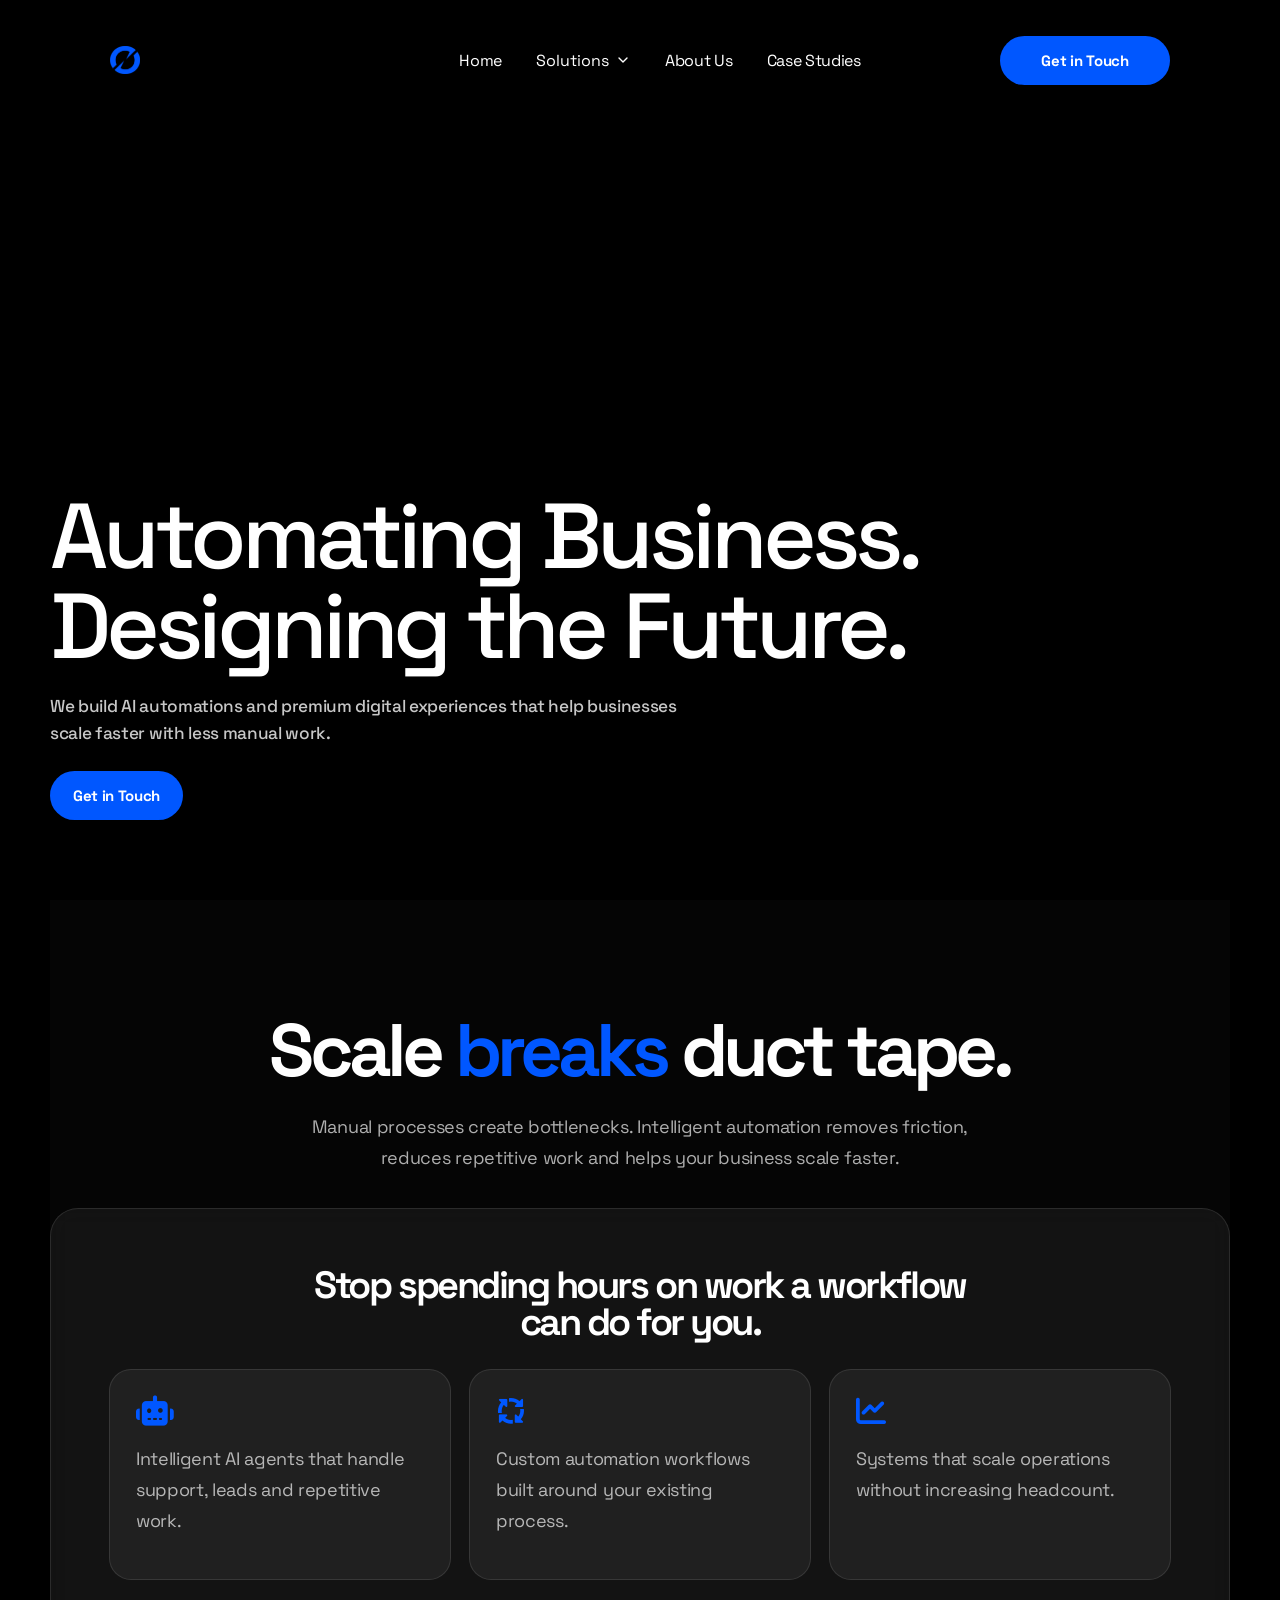
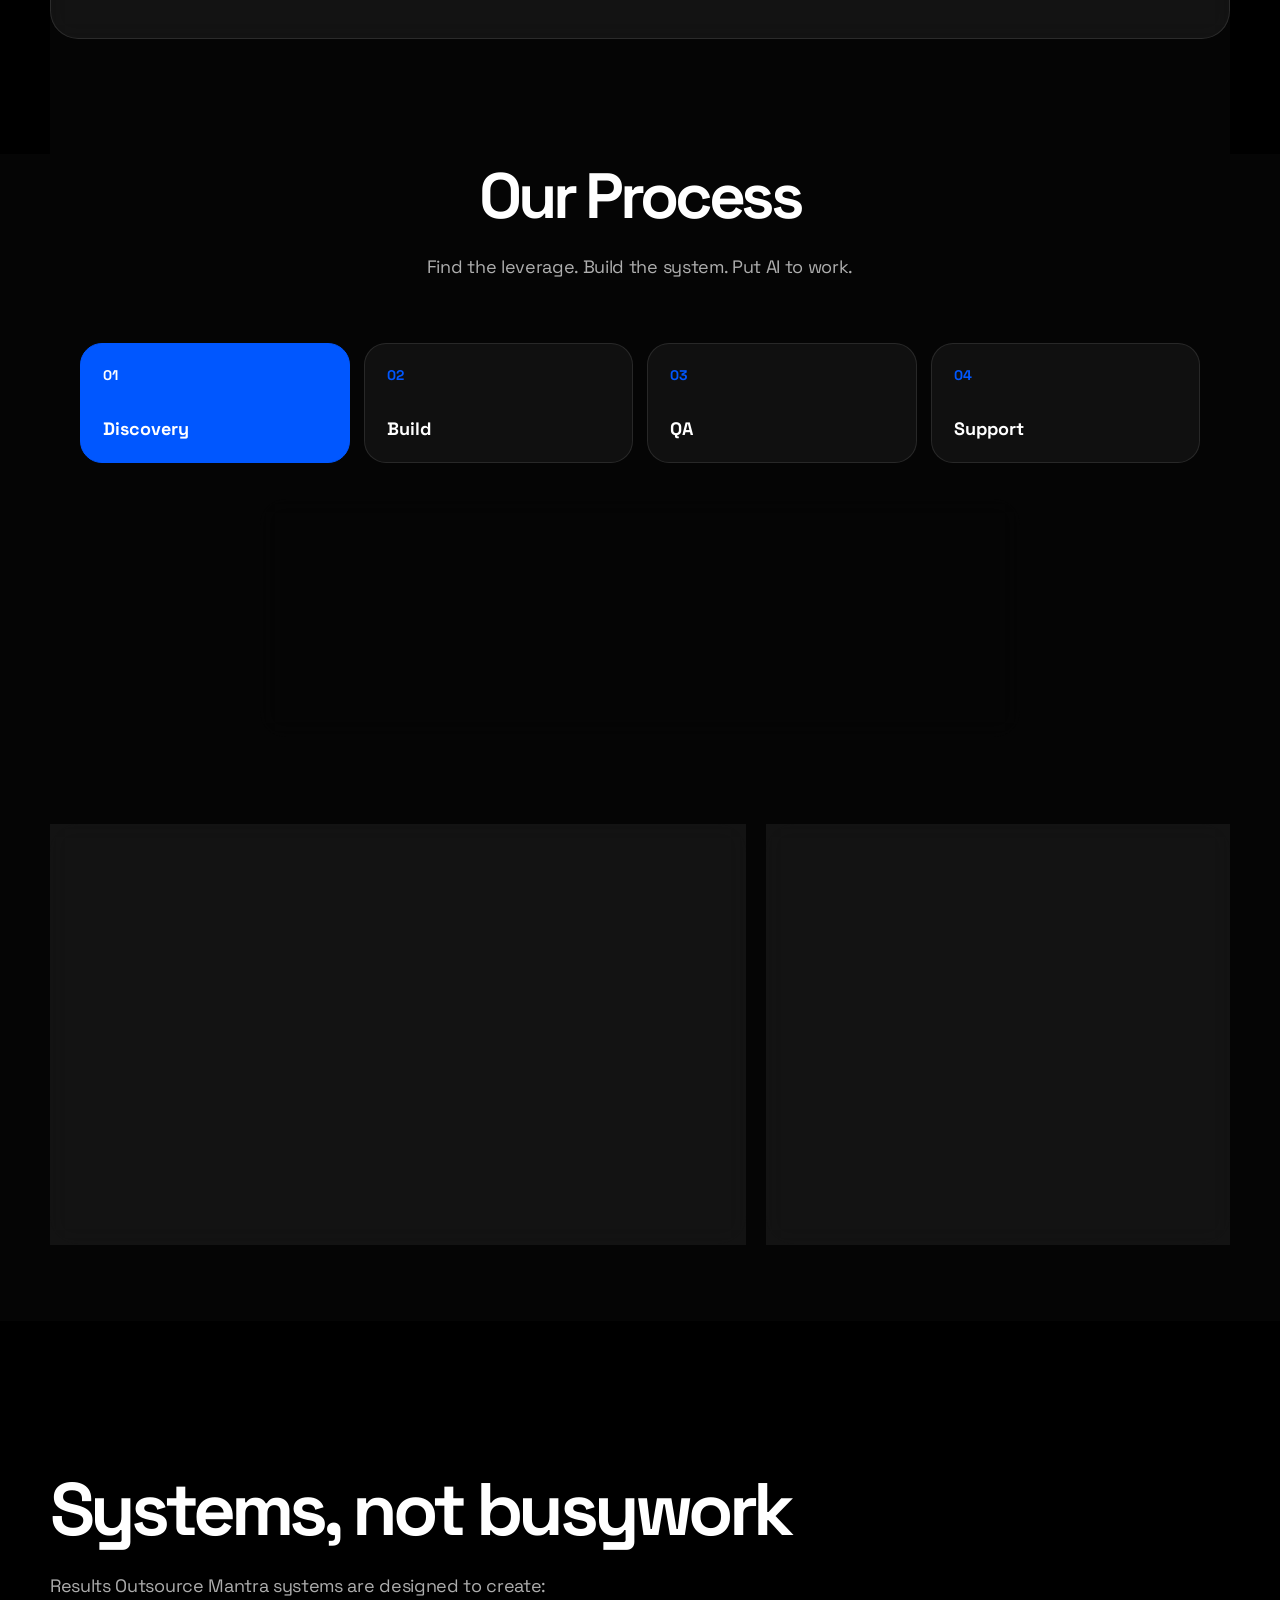
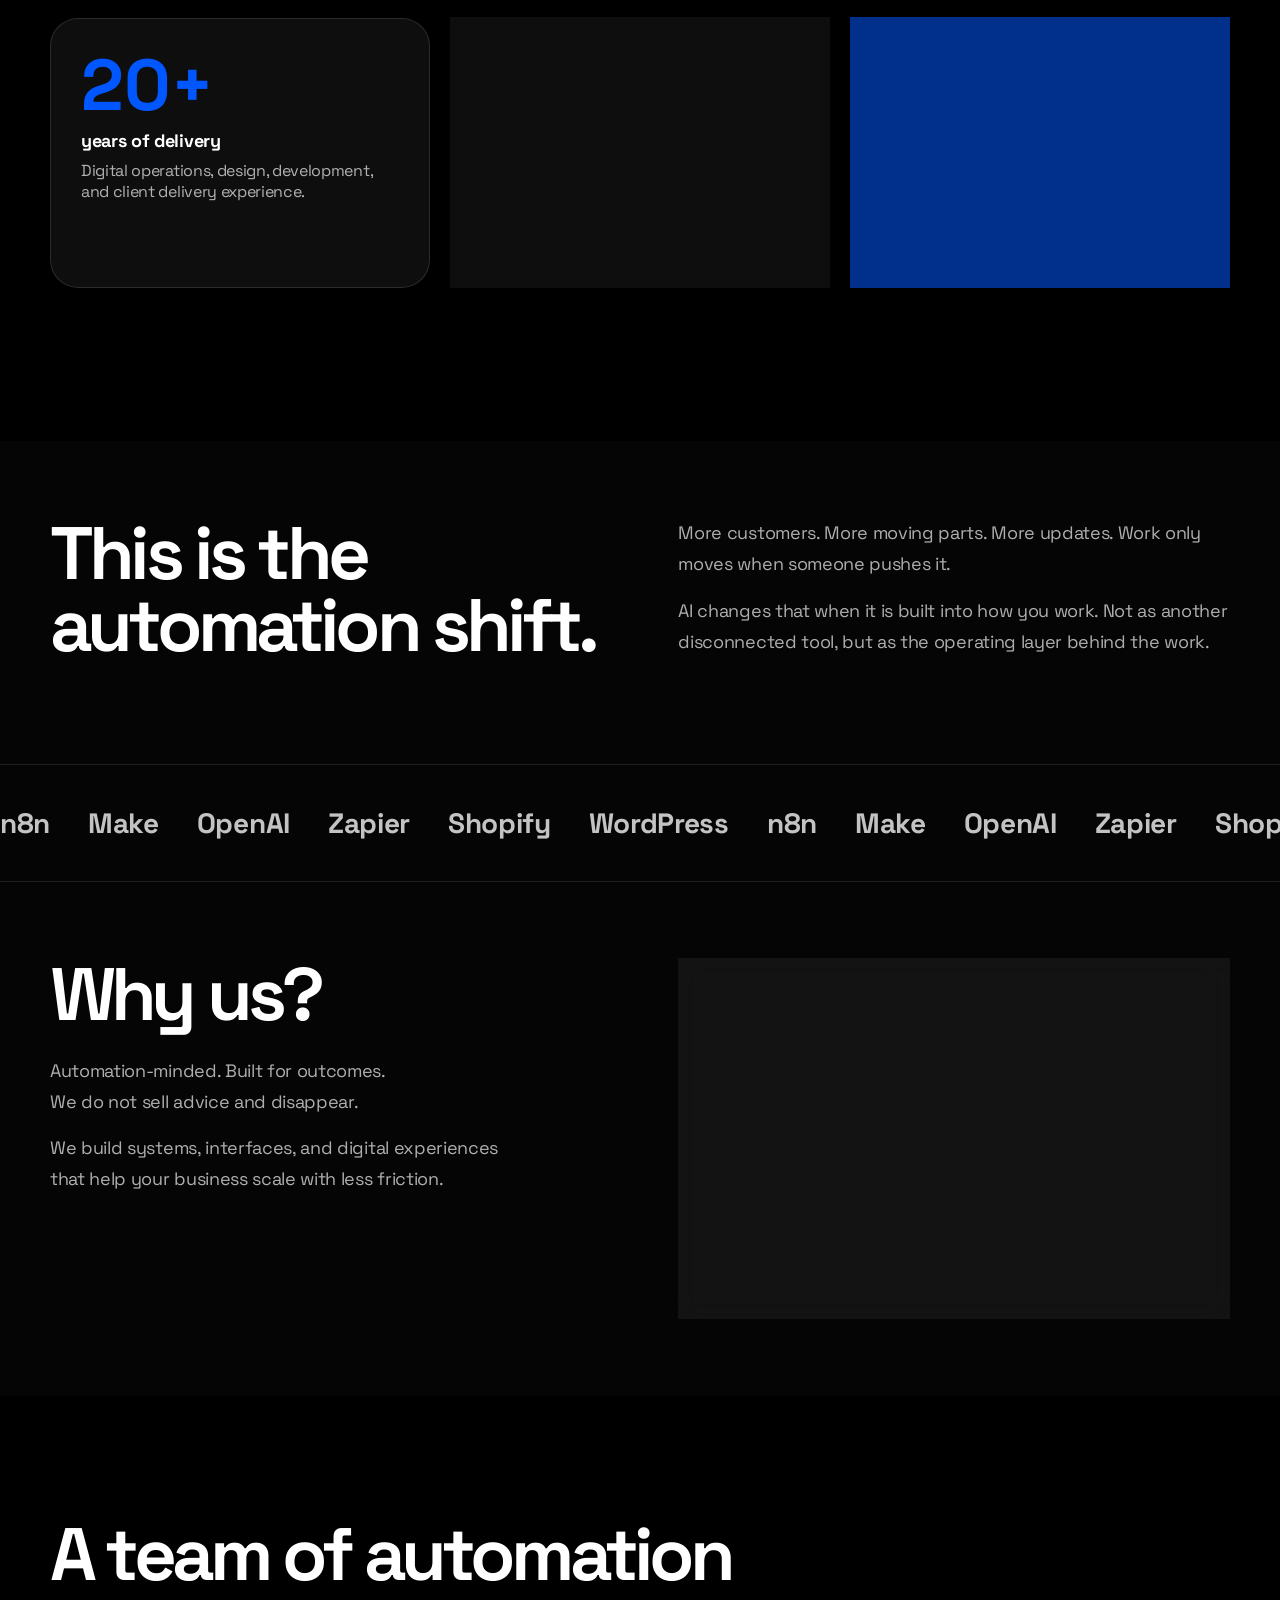
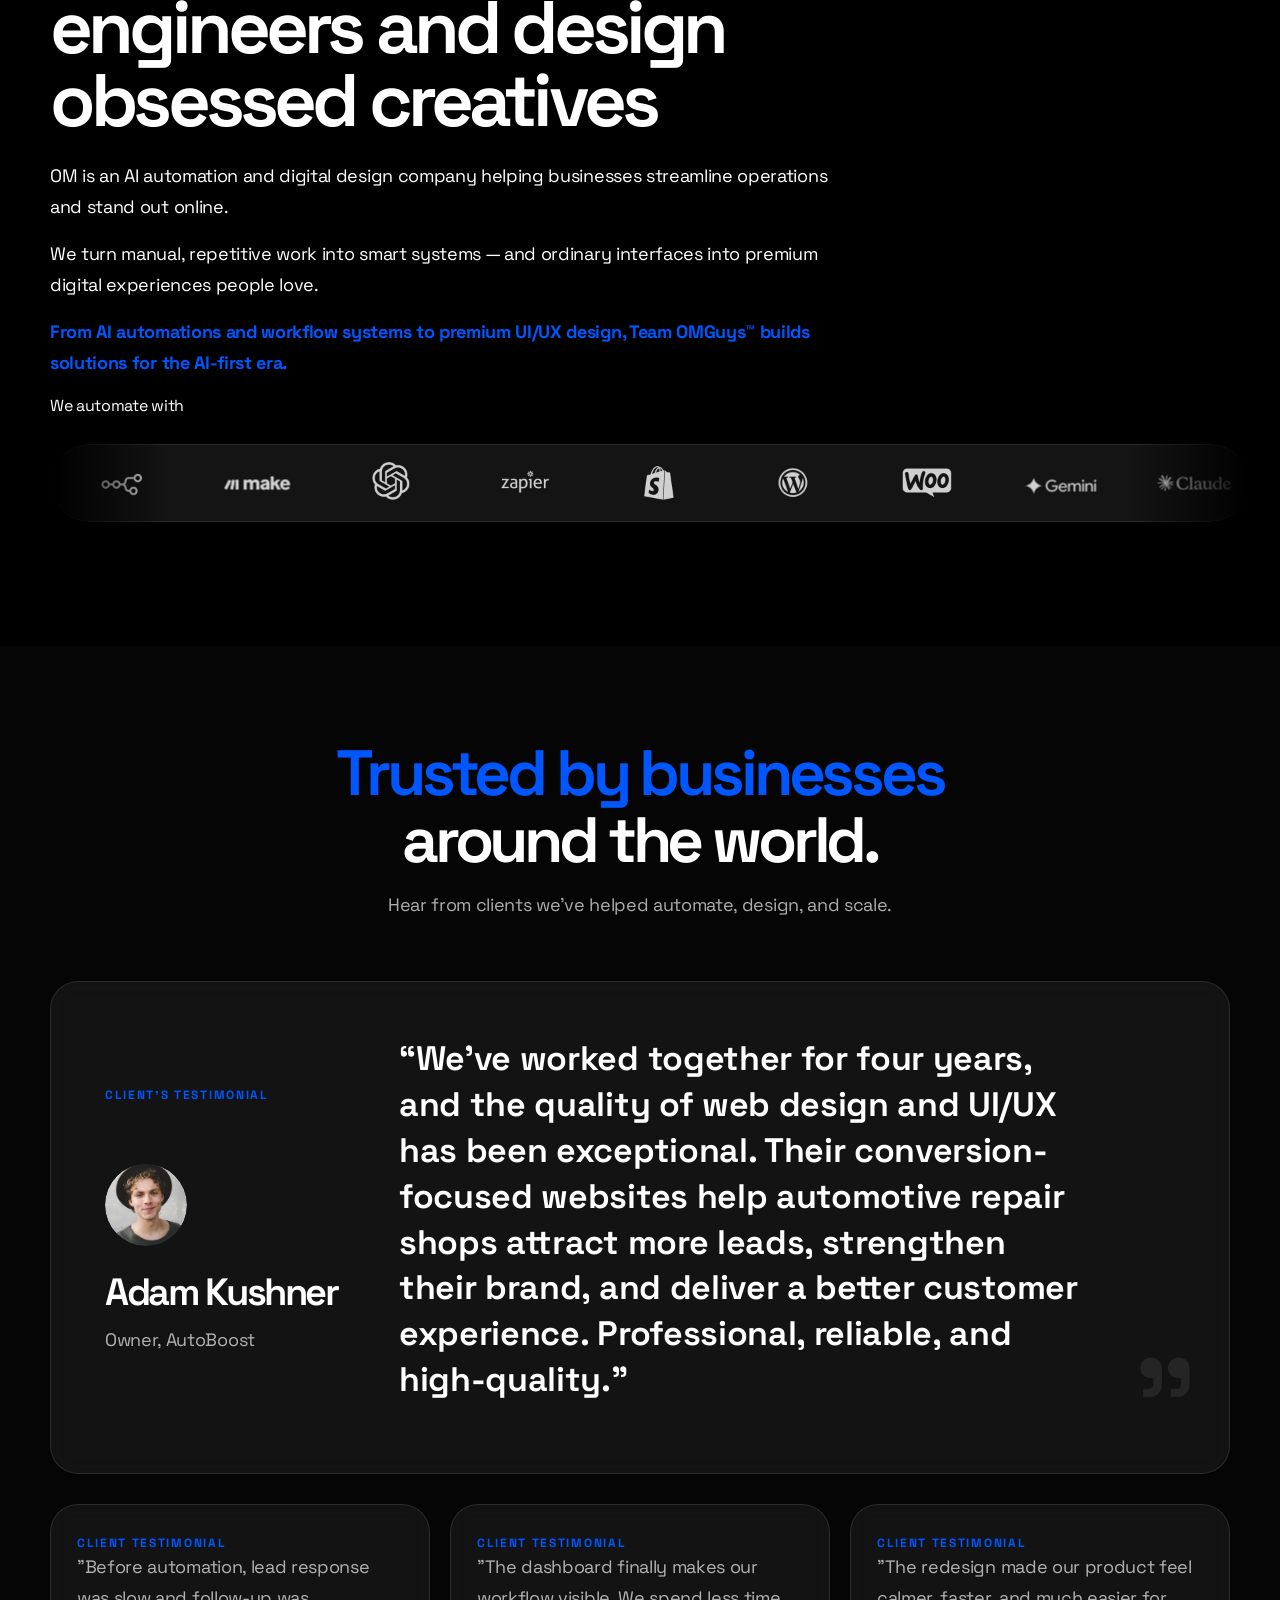
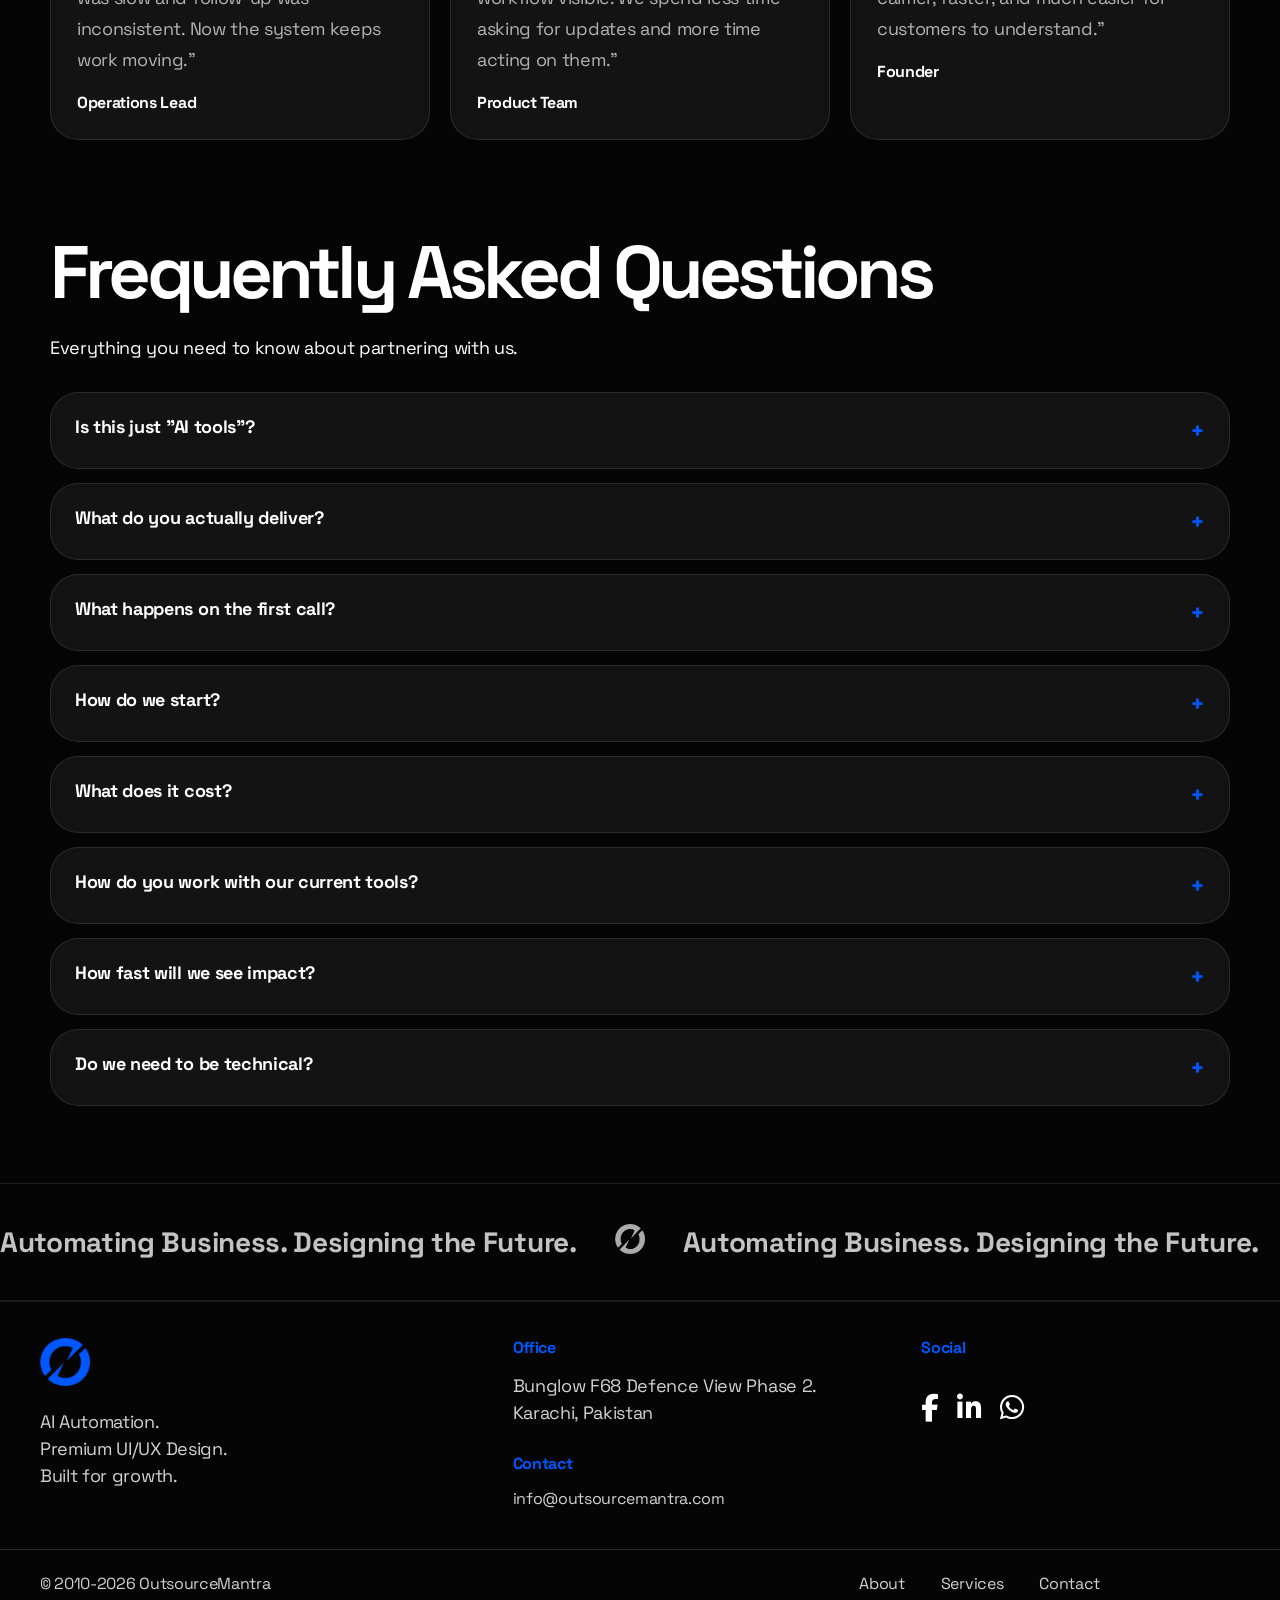
==== commit 8ff473a8: "Final OM website update" ====
--- a/index.html
+++ b/index.html
@@ -1,6 +1,7 @@
 <!doctype html>
 <html lang="en">
 <!-- HOME index.html -->
+
 <head>
   <meta charset="utf-8" />
   <meta name="viewport" content="width=device-width, initial-scale=1" />
@@ -23,39 +24,32 @@
   <meta property="og:url" content="https://om-one-bay.vercel.app/" />
   <meta property="og:site_name" content="Outsource Mantra" />
 
-  <meta property="og:title"
-    content="AI Automation & Premium UI/UX Design | Outsource Mantra" />
+  <meta property="og:title" content="AI Automation & Premium UI/UX Design | Outsource Mantra" />
 
   <meta property="og:description"
     content="AI automation, workflow systems, and premium UI/UX design built for businesses serious about growth." />
 
-  <meta property="og:image"
-    content="https://om-one-bay.vercel.app/assets/og-image1.jpg" />
-
-  <meta property="og:image:url"
-    content="https://om-one-bay.vercel.app/assets/og-image-1.jpg" />
-
-  <meta property="og:image:secure_url"
-    content="https://om-one-bay.vercel.app/assets/og-image-1.jpg" />
+  <meta property="og:image" content="https://om-one-bay.vercel.app/assets/og-image1.jpg" />
+
+  <meta property="og:image:url" content="https://om-one-bay.vercel.app/assets/og-image-1.jpg" />
+
+  <meta property="og:image:secure_url" content="https://om-one-bay.vercel.app/assets/og-image-1.jpg" />
 
   <meta property="og:image:type" content="image/jpeg" />
   <meta property="og:image:width" content="1200" />
   <meta property="og:image:height" content="630" />
 
-  <meta property="og:image:alt"
-    content="AI Automation & Premium UI/UX Design | Outsource Mantra" />
+  <meta property="og:image:alt" content="AI Automation & Premium UI/UX Design | Outsource Mantra" />
 
   <!-- Twitter / X -->
   <meta name="twitter:card" content="summary_large_image" />
 
-  <meta name="twitter:title"
-    content="AI Automation & Premium UI/UX Design | Outsource Mantra" />
+  <meta name="twitter:title" content="AI Automation & Premium UI/UX Design | Outsource Mantra" />
 
   <meta name="twitter:description"
     content="AI automation, workflow systems, and premium UI/UX design built for businesses serious about growth." />
 
-  <meta name="twitter:image"
-    content="https://om-one-bay.vercel.app/assets/og-image1.jpg" />
+  <meta name="twitter:image" content="https://om-one-bay.vercel.app/assets/og-image1.jpg" />
 
   <!-- Schema -->
   <script type="application/ld+json">
@@ -88,13 +82,12 @@
     rel="stylesheet" />
 
   <!-- Icons -->
-  <link rel="stylesheet"
-    href="https://cdnjs.cloudflare.com/ajax/libs/font-awesome/6.5.2/css/all.min.css" />
+  <link rel="stylesheet" href="https://cdnjs.cloudflare.com/ajax/libs/font-awesome/6.5.2/css/all.min.css" />
 
   <!-- Styles -->
-  <link rel="stylesheet"
-    href="css/style-blue.css?v=20260623-og" />
+  <link rel="stylesheet" href="css/style-blue.css?v=20260623-og" />
 </head>
+
 <body>
   <div class="gradient-blur" aria-hidden="true">
     <div></div>
@@ -105,15 +98,15 @@
     <div></div>
   </div>
   <header class="site-navbar" data-header data-js="site-navbar">
-    <a class="site-navbar__brand" href="index.html" aria-label="Outsource Mantra home"><img class="site-navbar__logo"
+    <a class="site-navbar__brand" href="index" aria-label="Outsource Mantra home"><img class="site-navbar__logo"
         src="assets/logo-blue.png" alt="Outsource Mantra logo"></a>
-       
+
     <button class="site-navbar__toggle" type="button" data-js="nav-toggle" aria-expanded="false"
       aria-controls="site-nav"><span></span><span></span><span></span></button>
     <nav class="site-navbar__menu" id="site-nav" data-js="site-menu" aria-label="Primary navigation">
-      <a href="index.html">Home</a>
+      <a href="index">Home</a>
       <div class="site-navbar__menu-group" data-js="nav-menu-group">
-        
+
         <button class="site-navbar__dropdown-trigger" type="button" data-js="nav-dropdown-trigger"
           aria-expanded="false">Solutions <svg class="site-navbar__chevron" width="16" height="16" viewBox="0 0 24 24"
             fill="none">
@@ -123,24 +116,24 @@
         <div class="site-navbar__dropdown">
 
 
-          <a href="services.html#ux">Premium UI/UX Design</a>
-          <a href="services.html#ugc">UGC Videos</a>
-          <a href="services.html#ai">AI Automation</a>
-          <a href="services.html#build">Build & Integrate</a>
-        </div>
-      </div>
-      
-      <a href="about.html">About Us</a>
-      <a href="work.html">Case Studies</a>
+          <a href="services#ux">Premium UI/UX Design</a>
+          <a href="services#ugc">UGC Videos</a>
+          <a href="services#ai">AI Automation</a>
+          <a href="services#build">Build & Integrate</a>
+        </div>
+      </div>
+
+      <a href="about">About Us</a>
+      <a href="work">Case Studies</a>
     </nav>
-    <a class="button button--primary site-navbar__cta" data-js="nav-cta" href="contact.html">Get in Touch</a>
+    <a class="button button--primary site-navbar__cta" data-js="nav-cta" href="contact">Get in Touch</a>
   </header>
 
   <main>
     <section class="hero cinematic">
       <div class="media-bg media-command" aria-hidden="true">
         <video class="hero-video" autoplay muted loop playsinline>
-          <source src="assets/home_hero_video.mp4"  type="video/mp4">
+          <source src="assets/home_hero_video.mp4" type="video/mp4">
         </video>
       </div>
       <div class="hero-overlay" aria-hidden="true"></div>
@@ -151,7 +144,7 @@
           We build AI automations and premium digital experiences that help businesses scale faster with less manual
           work.
         </p>
-        <a class="button button--primary hero__cta" href="contact.html">Get in Touch</a>
+        <a class="button button--primary hero__cta" href="contact">Get in Touch</a>
       </div>
     </section>
     <section class="break-section animate-on-scroll">
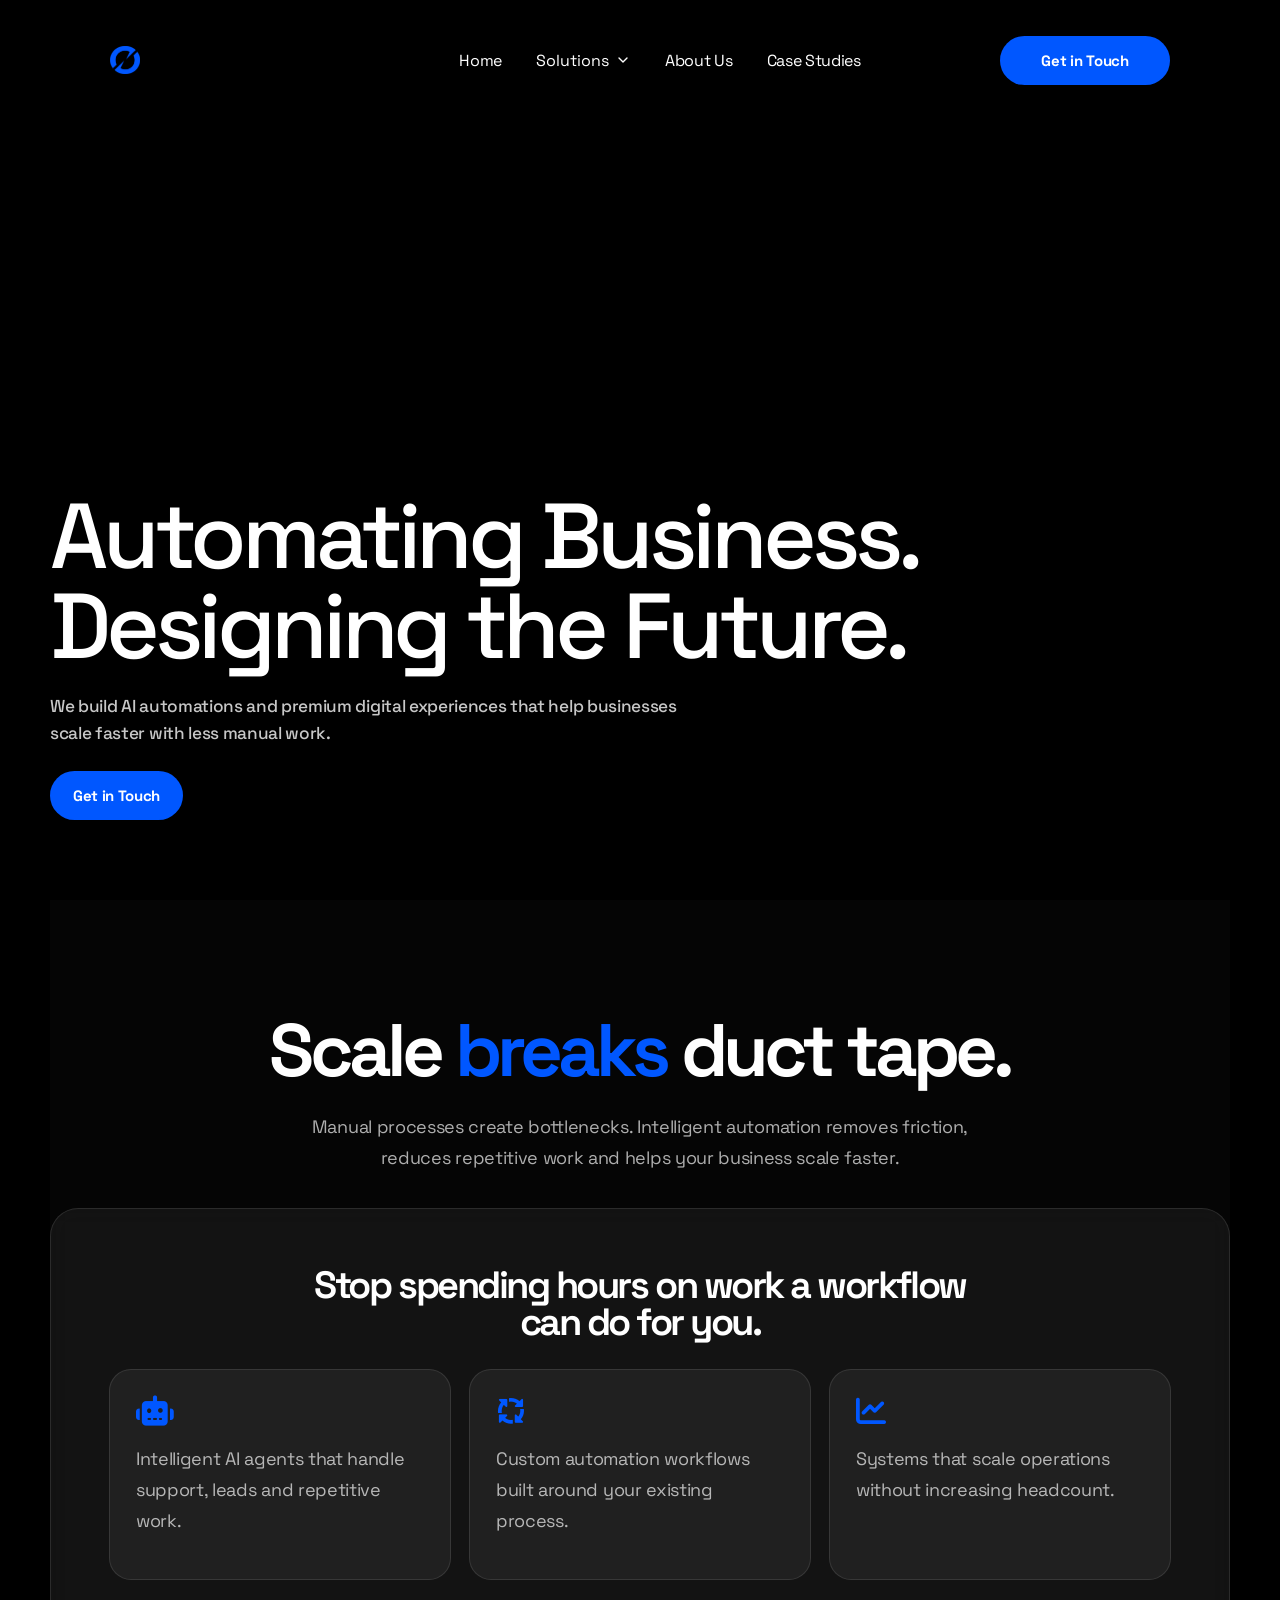
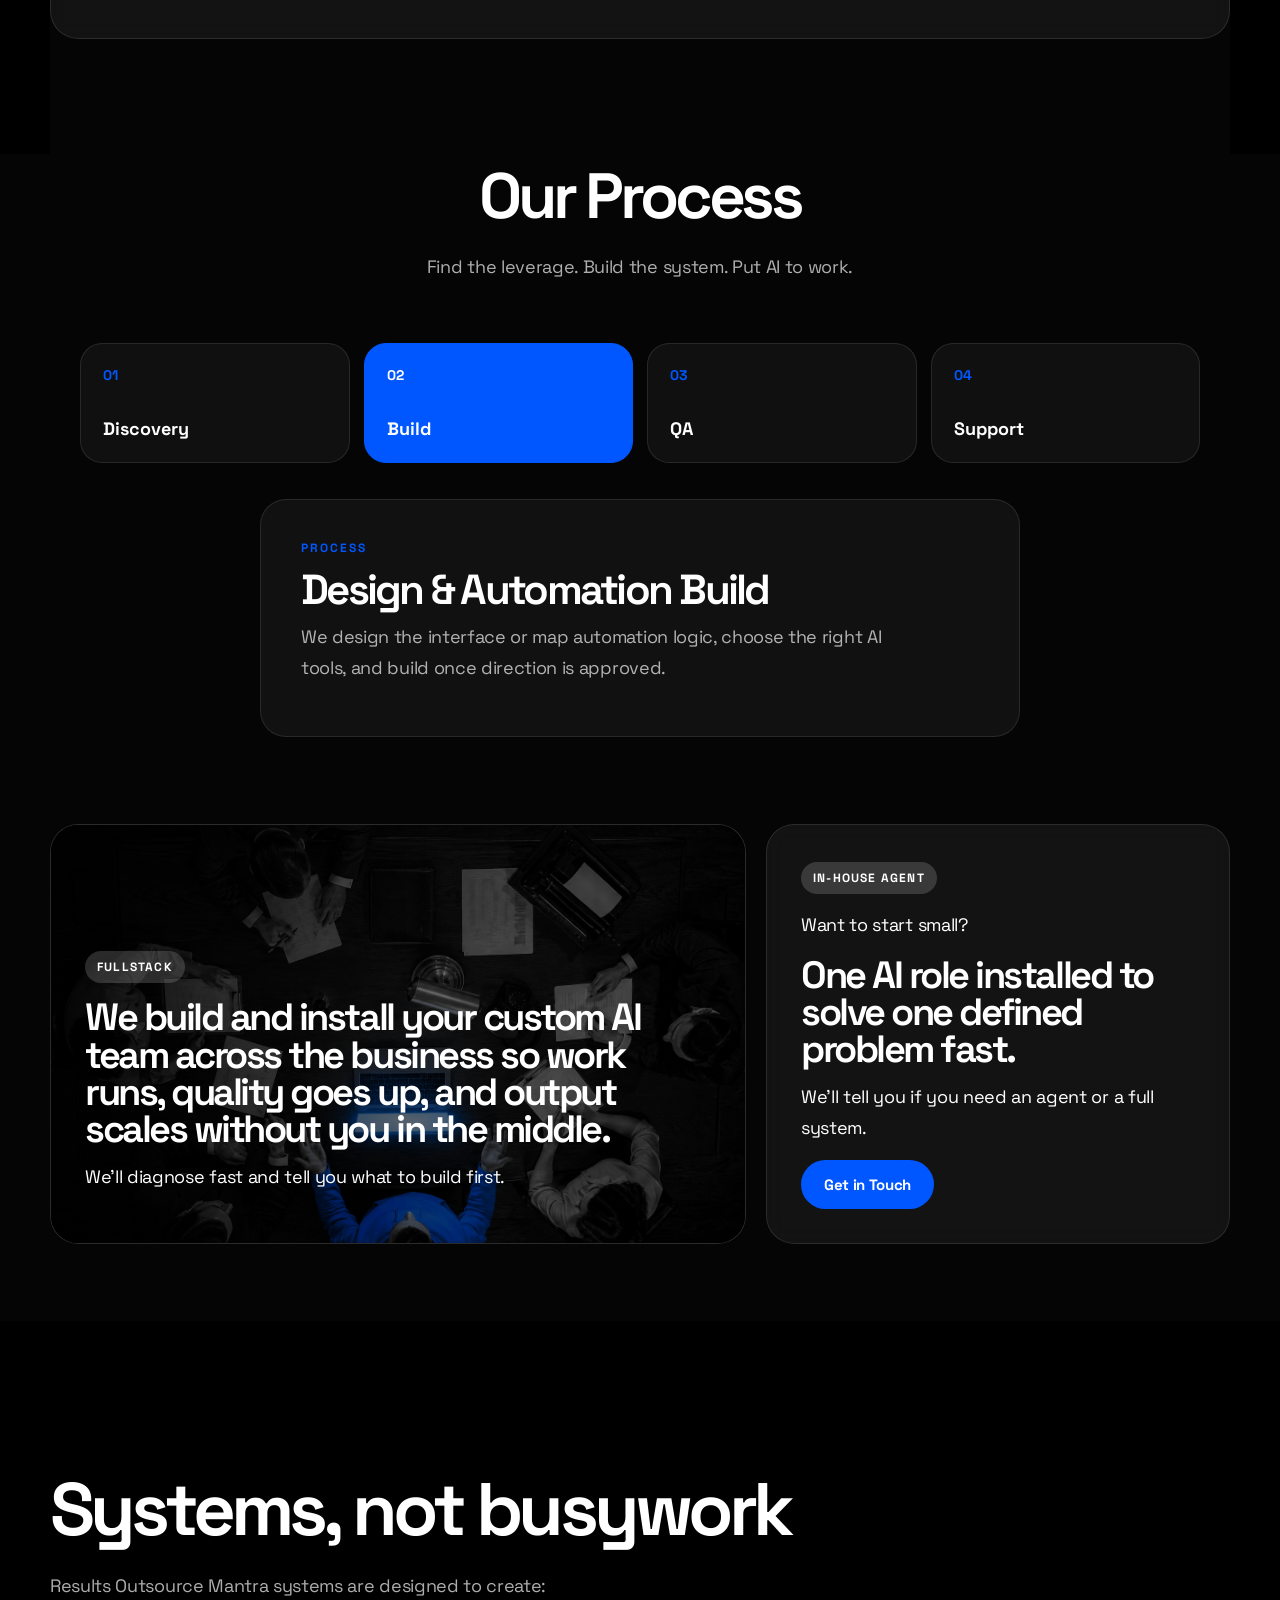
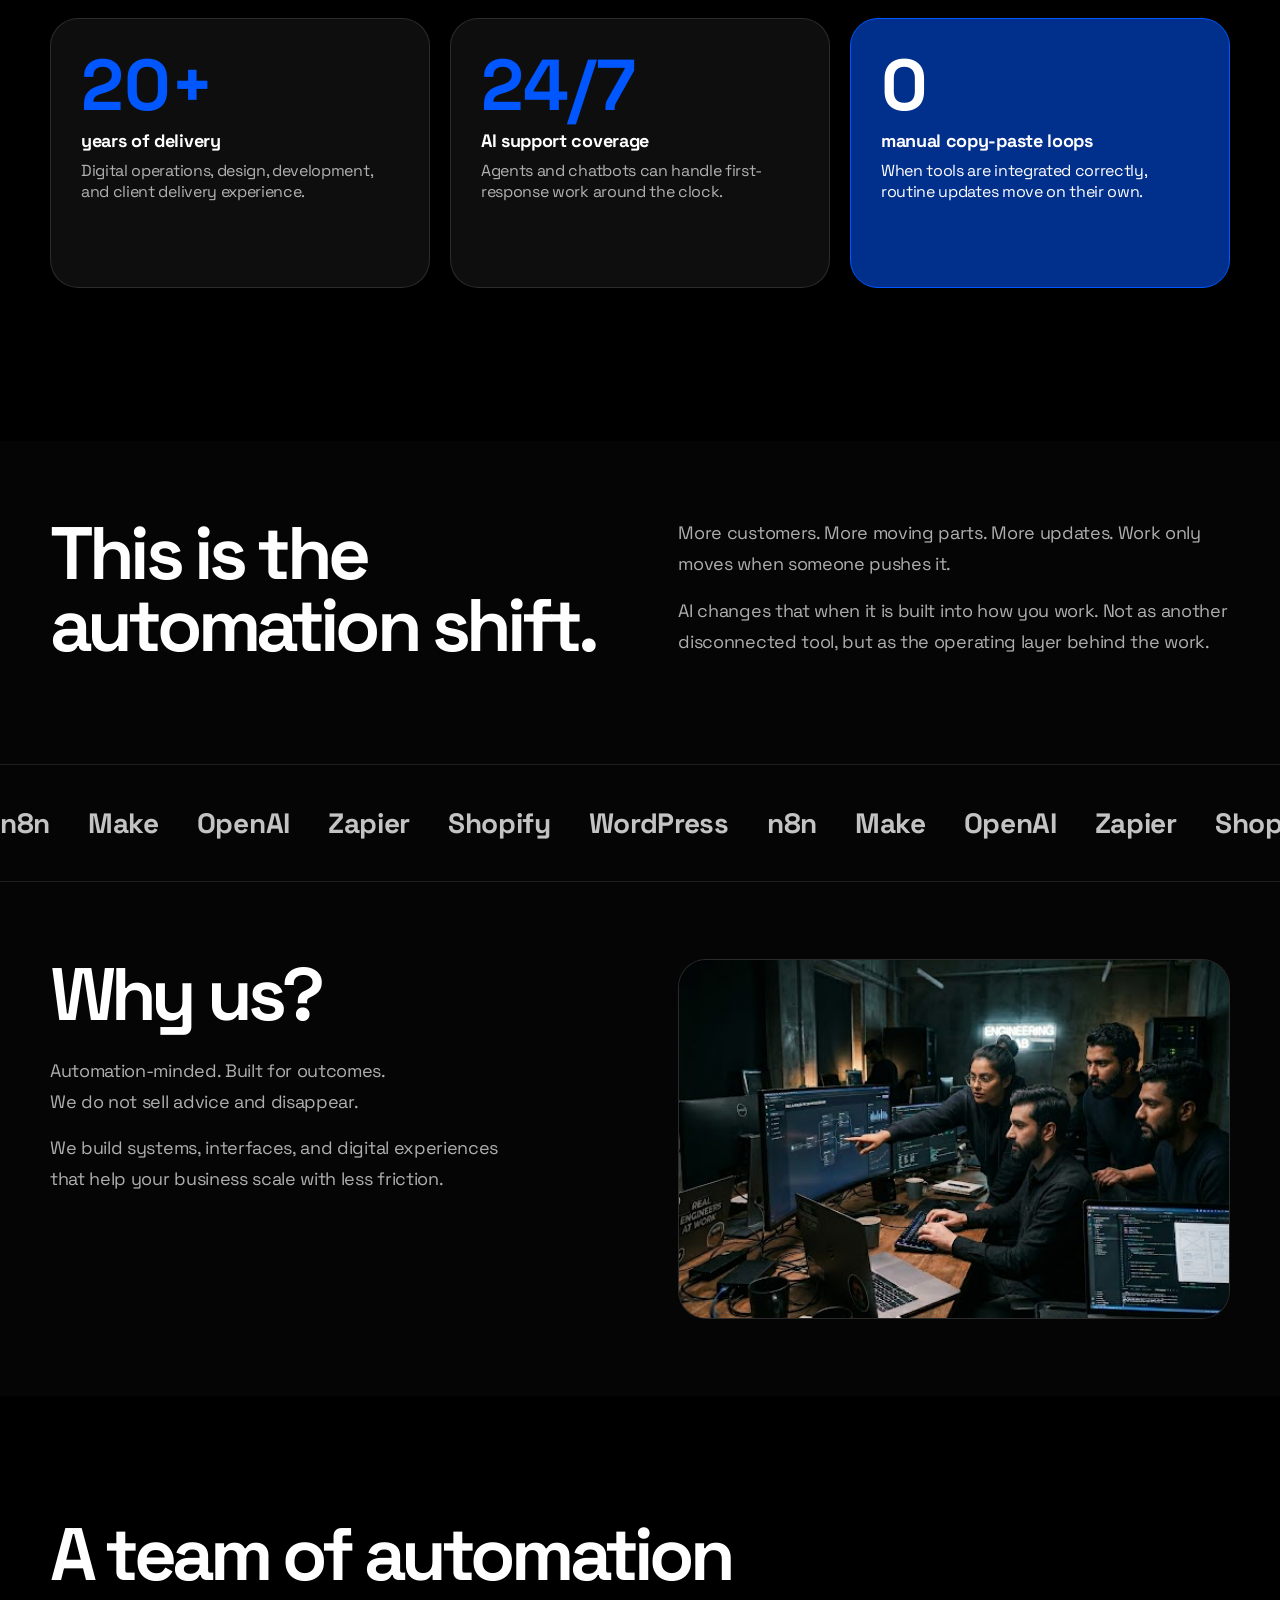
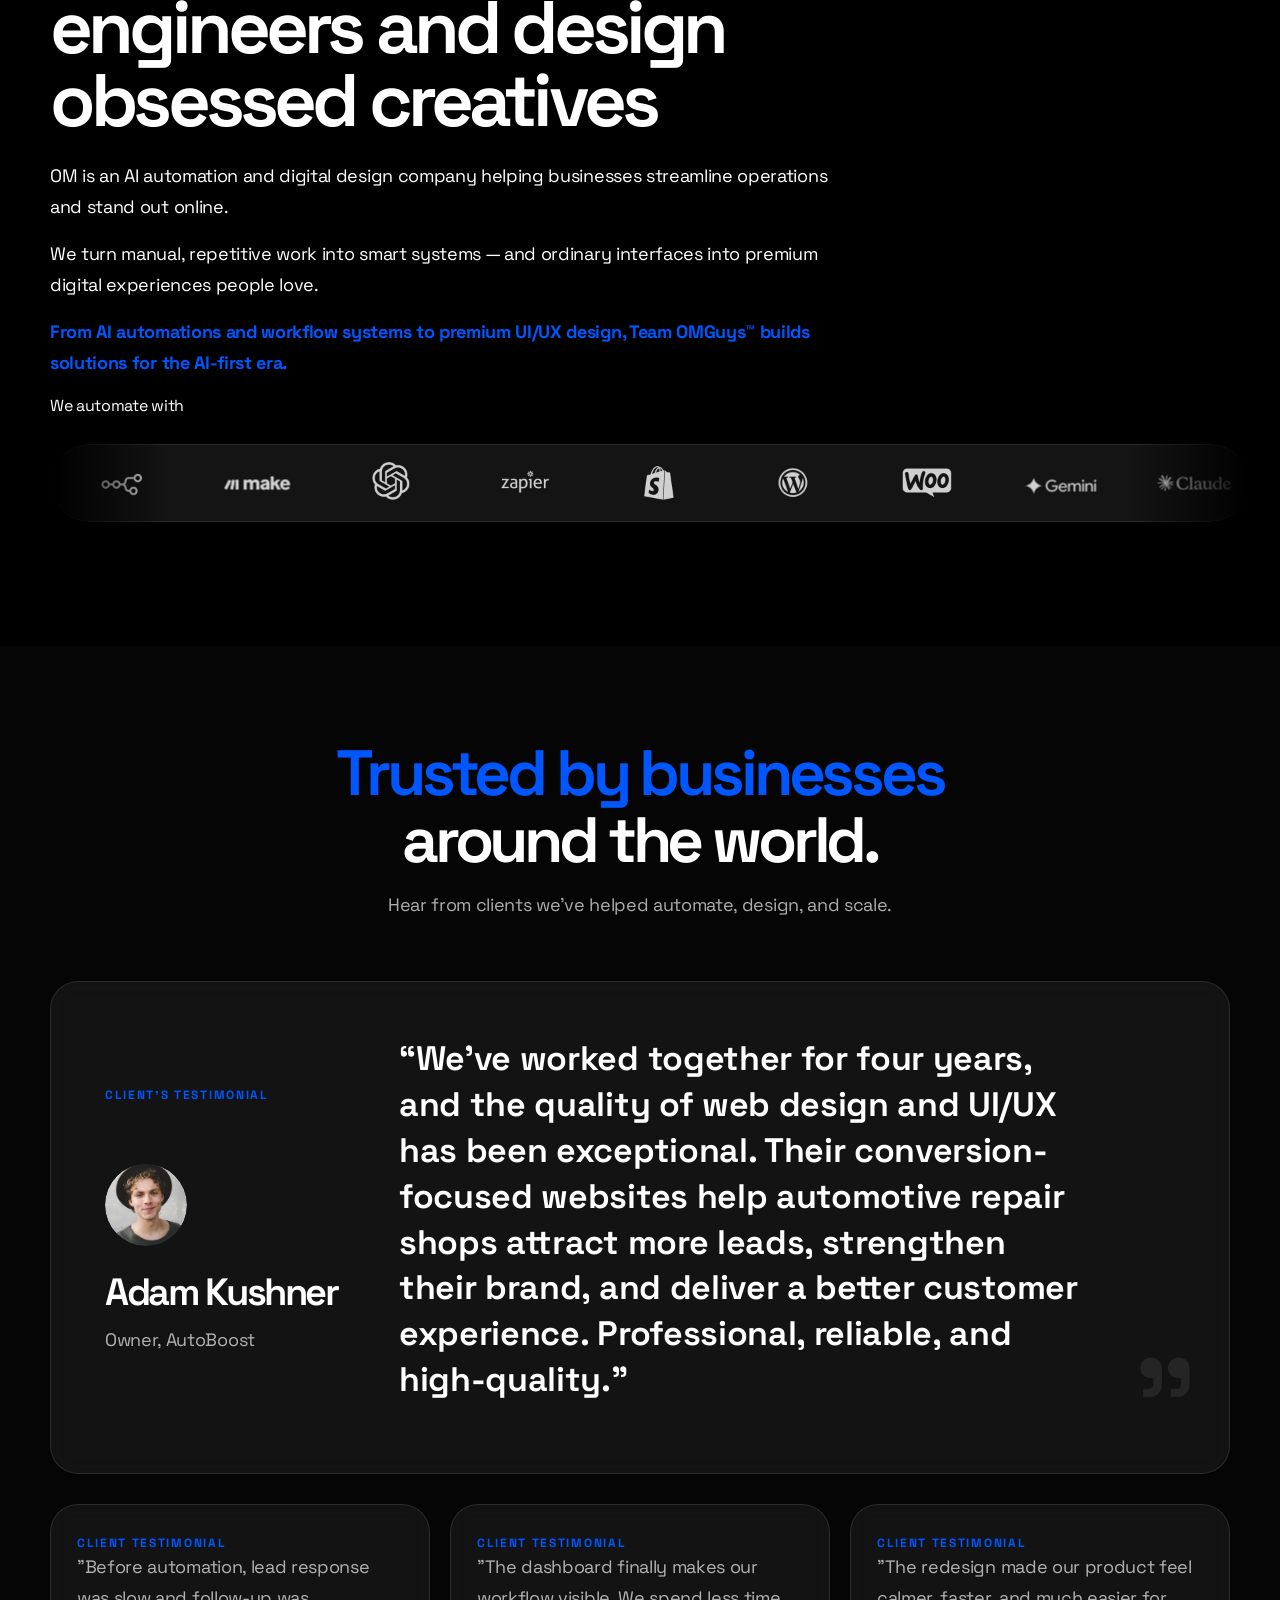
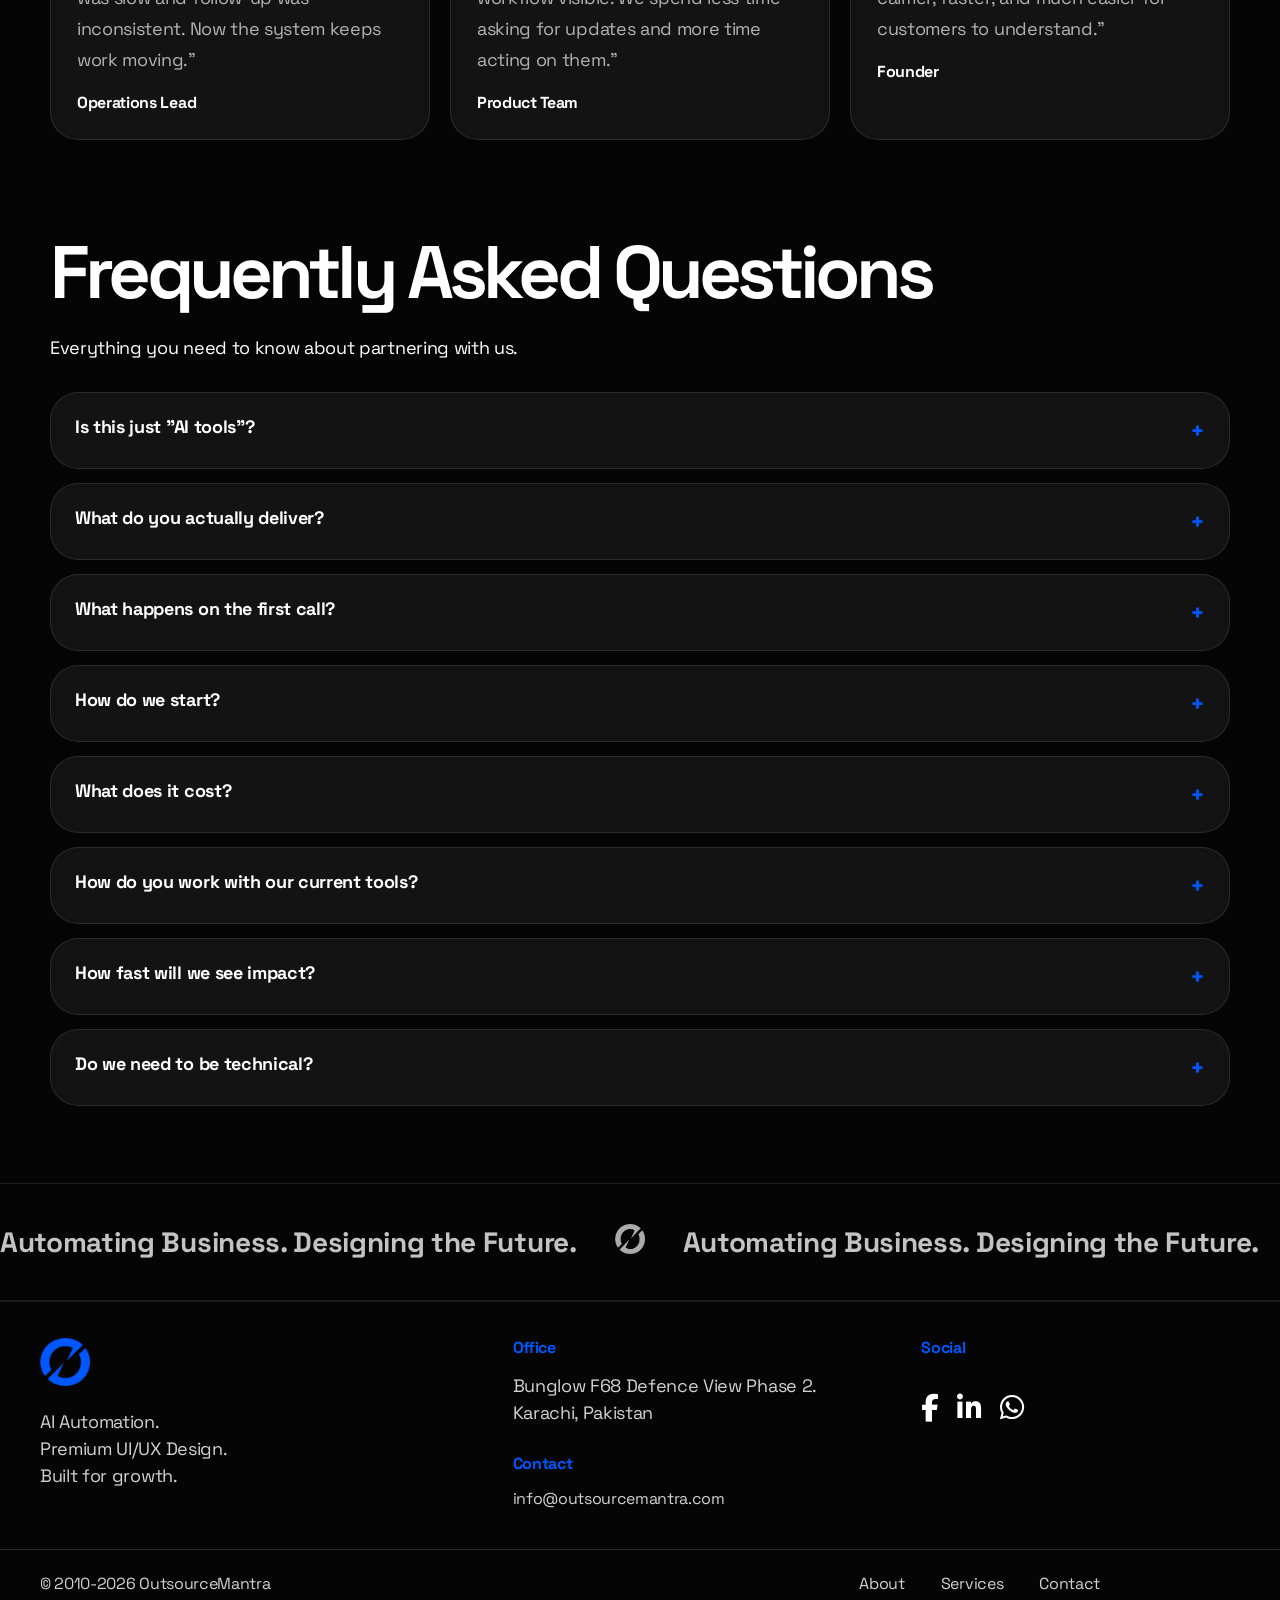
==== commit c8328ed8: "Final OM website update" ====
--- a/index.html
+++ b/index.html
@@ -98,13 +98,13 @@
     <div></div>
   </div>
   <header class="site-navbar" data-header data-js="site-navbar">
-    <a class="site-navbar__brand" href="index" aria-label="Outsource Mantra home"><img class="site-navbar__logo"
+    <a class="site-navbar__brand" href="index.html" aria-label="Outsource Mantra home"><img class="site-navbar__logo"
         src="assets/logo-blue.png" alt="Outsource Mantra logo"></a>
 
     <button class="site-navbar__toggle" type="button" data-js="nav-toggle" aria-expanded="false"
       aria-controls="site-nav"><span></span><span></span><span></span></button>
     <nav class="site-navbar__menu" id="site-nav" data-js="site-menu" aria-label="Primary navigation">
-      <a href="index">Home</a>
+      <a href="index.html">Home</a>
       <div class="site-navbar__menu-group" data-js="nav-menu-group">
 
         <button class="site-navbar__dropdown-trigger" type="button" data-js="nav-dropdown-trigger"
@@ -116,17 +116,17 @@
         <div class="site-navbar__dropdown">
 
 
-          <a href="services#ux">Premium UI/UX Design</a>
-          <a href="services#ugc">UGC Videos</a>
-          <a href="services#ai">AI Automation</a>
-          <a href="services#build">Build & Integrate</a>
-        </div>
-      </div>
-
-      <a href="about">About Us</a>
-      <a href="work">Case Studies</a>
+          <a href="services.html#ux">Premium UI/UX Design</a>
+          <a href="services.html#ugc">UGC Videos</a>
+          <a href="services.html#ai">AI Automation</a>
+          <a href="services.html#build">Build & Integrate</a>
+        </div>
+      </div>
+
+      <a href="about.html">About Us</a>
+      <a href="work.html">Case Studies</a>
     </nav>
-    <a class="button button--primary site-navbar__cta" data-js="nav-cta" href="contact">Get in Touch</a>
+    <a class="button button--primary site-navbar__cta" data-js="nav-cta" href="contact.html">Get in Touch</a>
   </header>
 
   <main>
@@ -144,7 +144,7 @@
           We build AI automations and premium digital experiences that help businesses scale faster with less manual
           work.
         </p>
-        <a class="button button--primary hero__cta" href="contact">Get in Touch</a>
+        <a class="button button--primary hero__cta" href="contact.html">Get in Touch</a>
       </div>
     </section>
     <section class="break-section animate-on-scroll">
